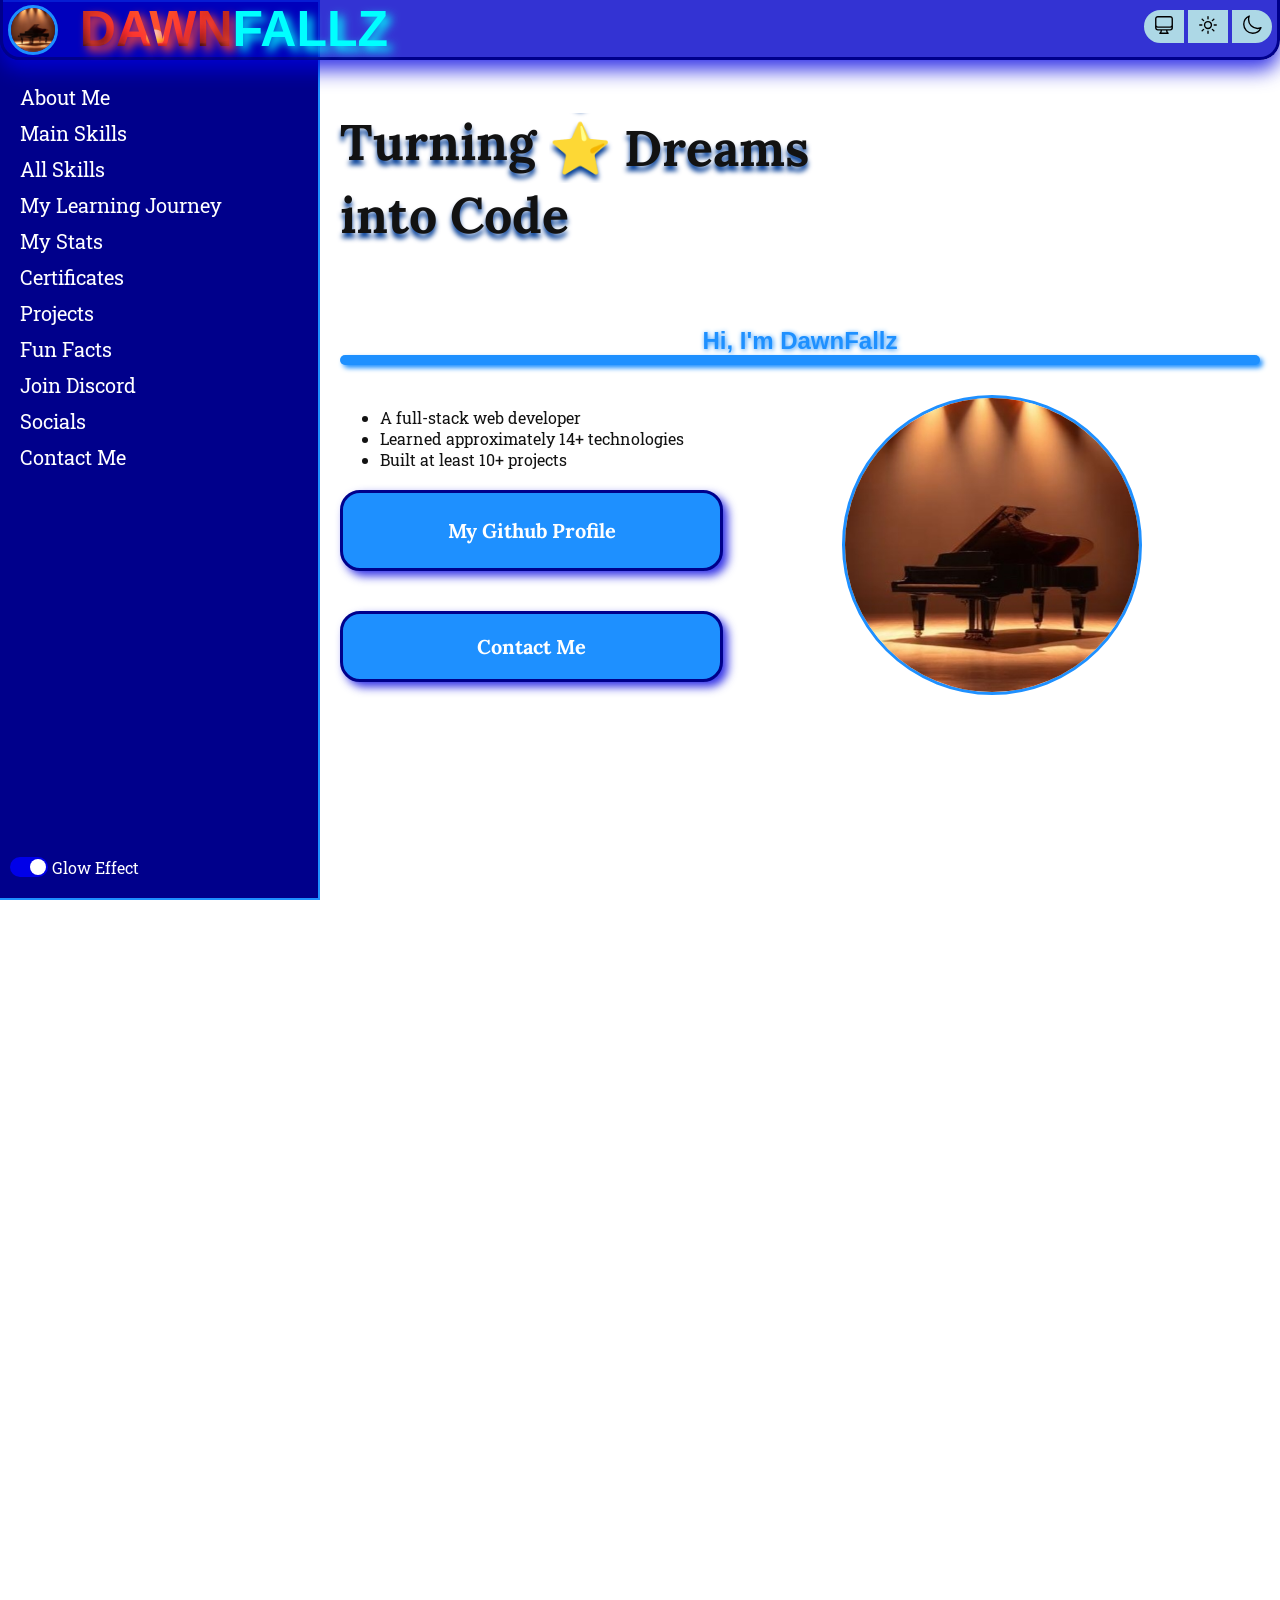
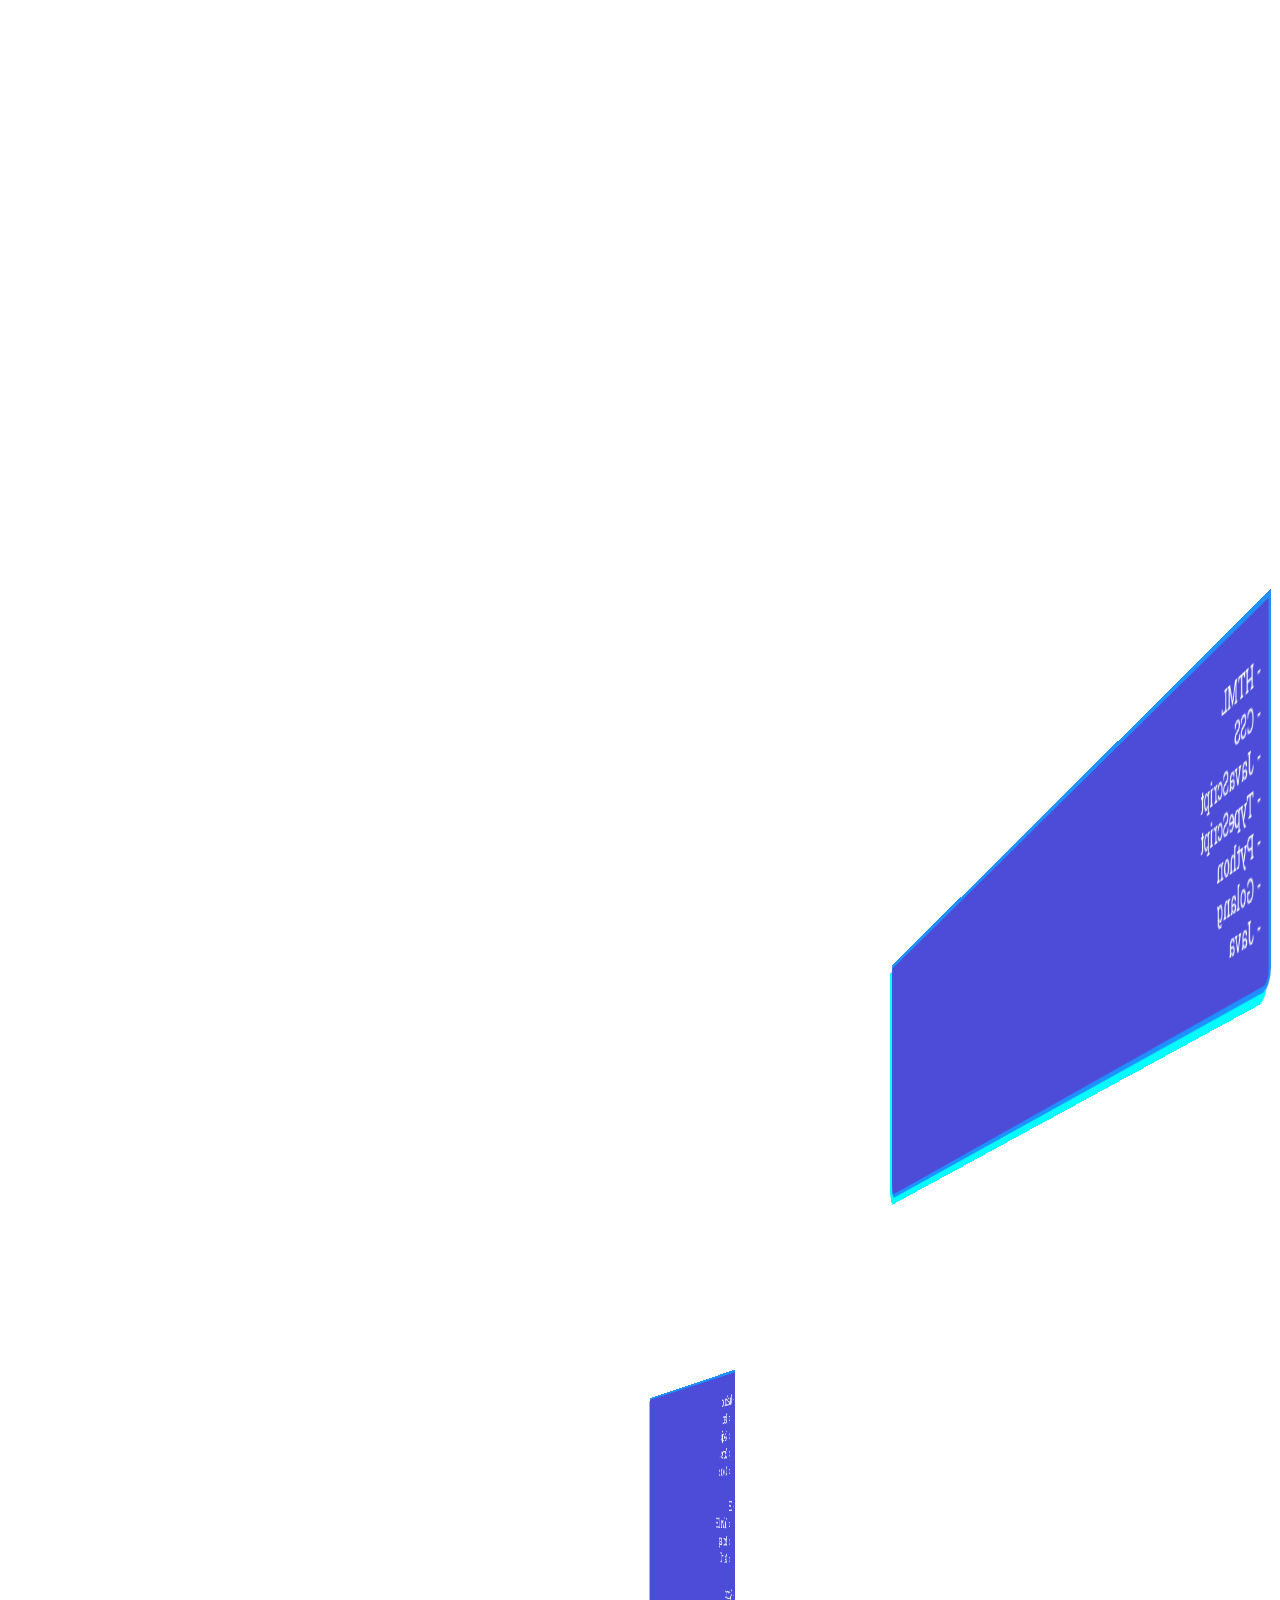
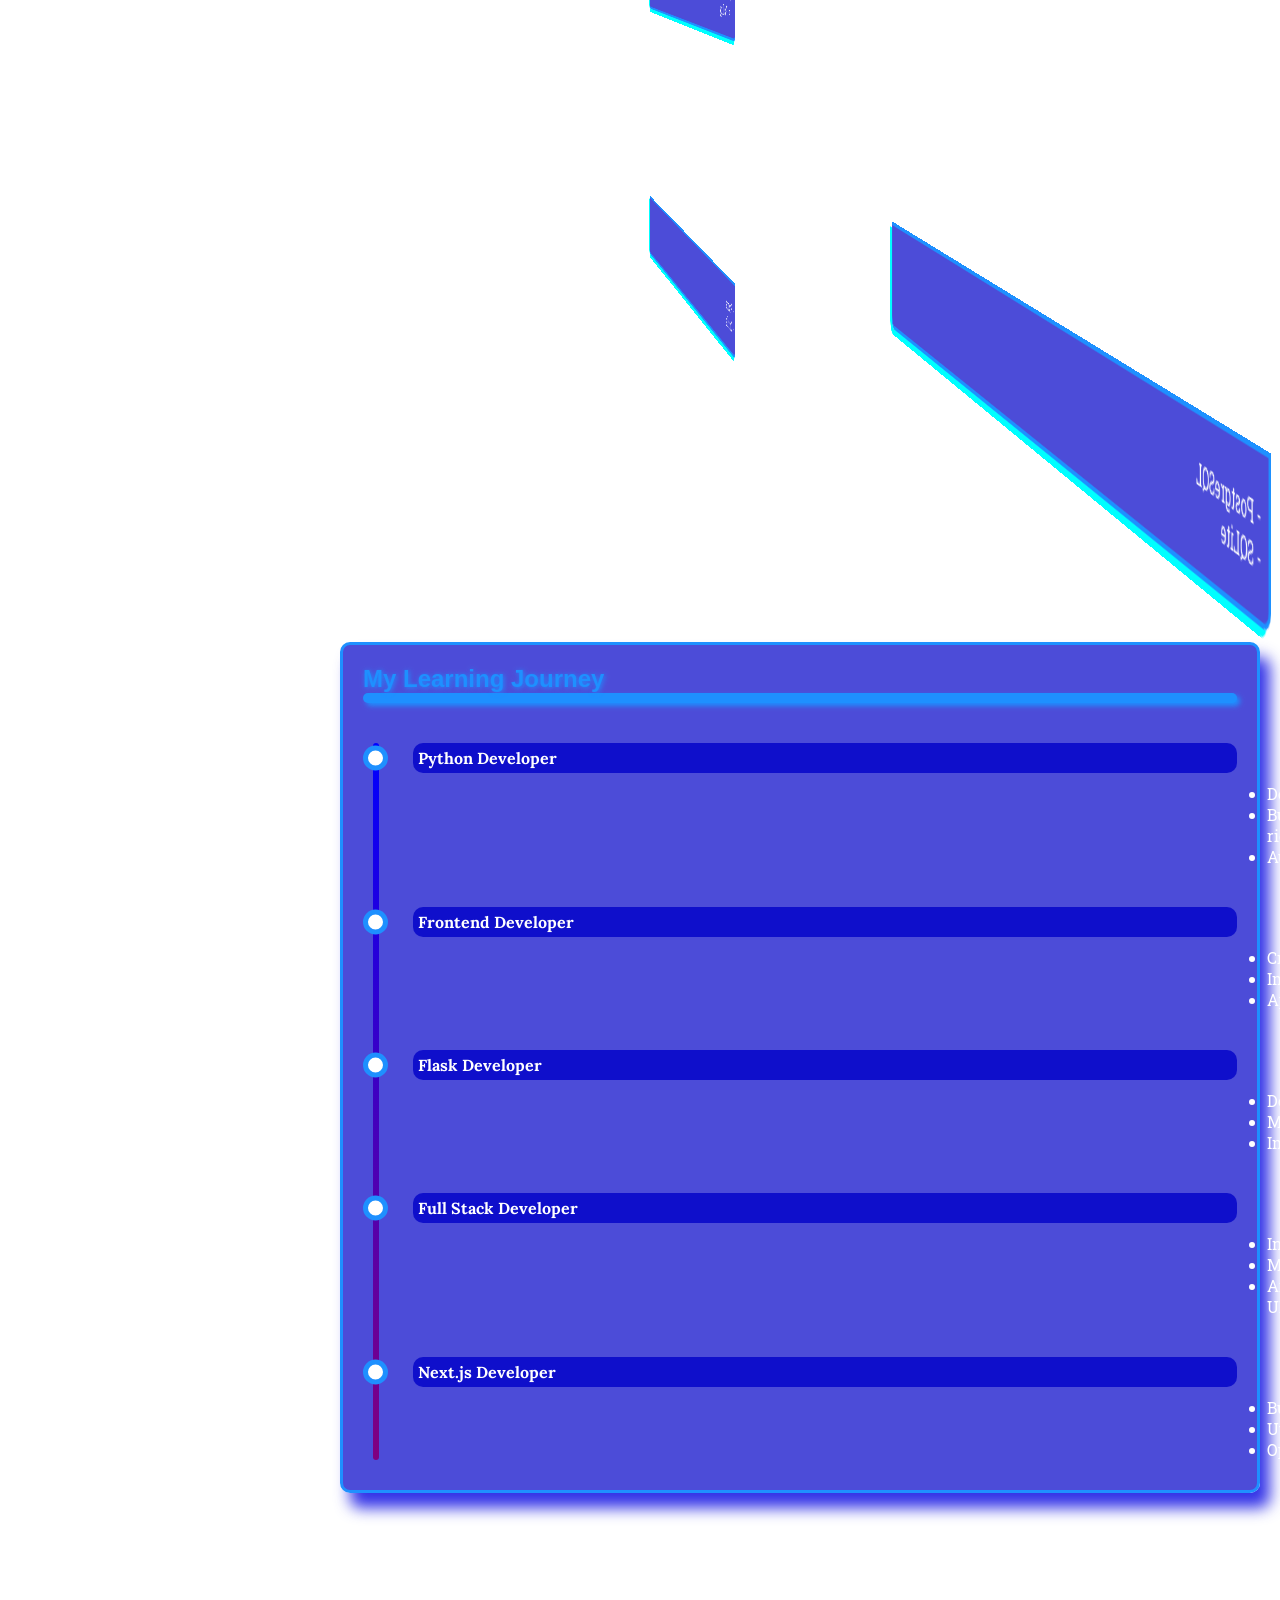
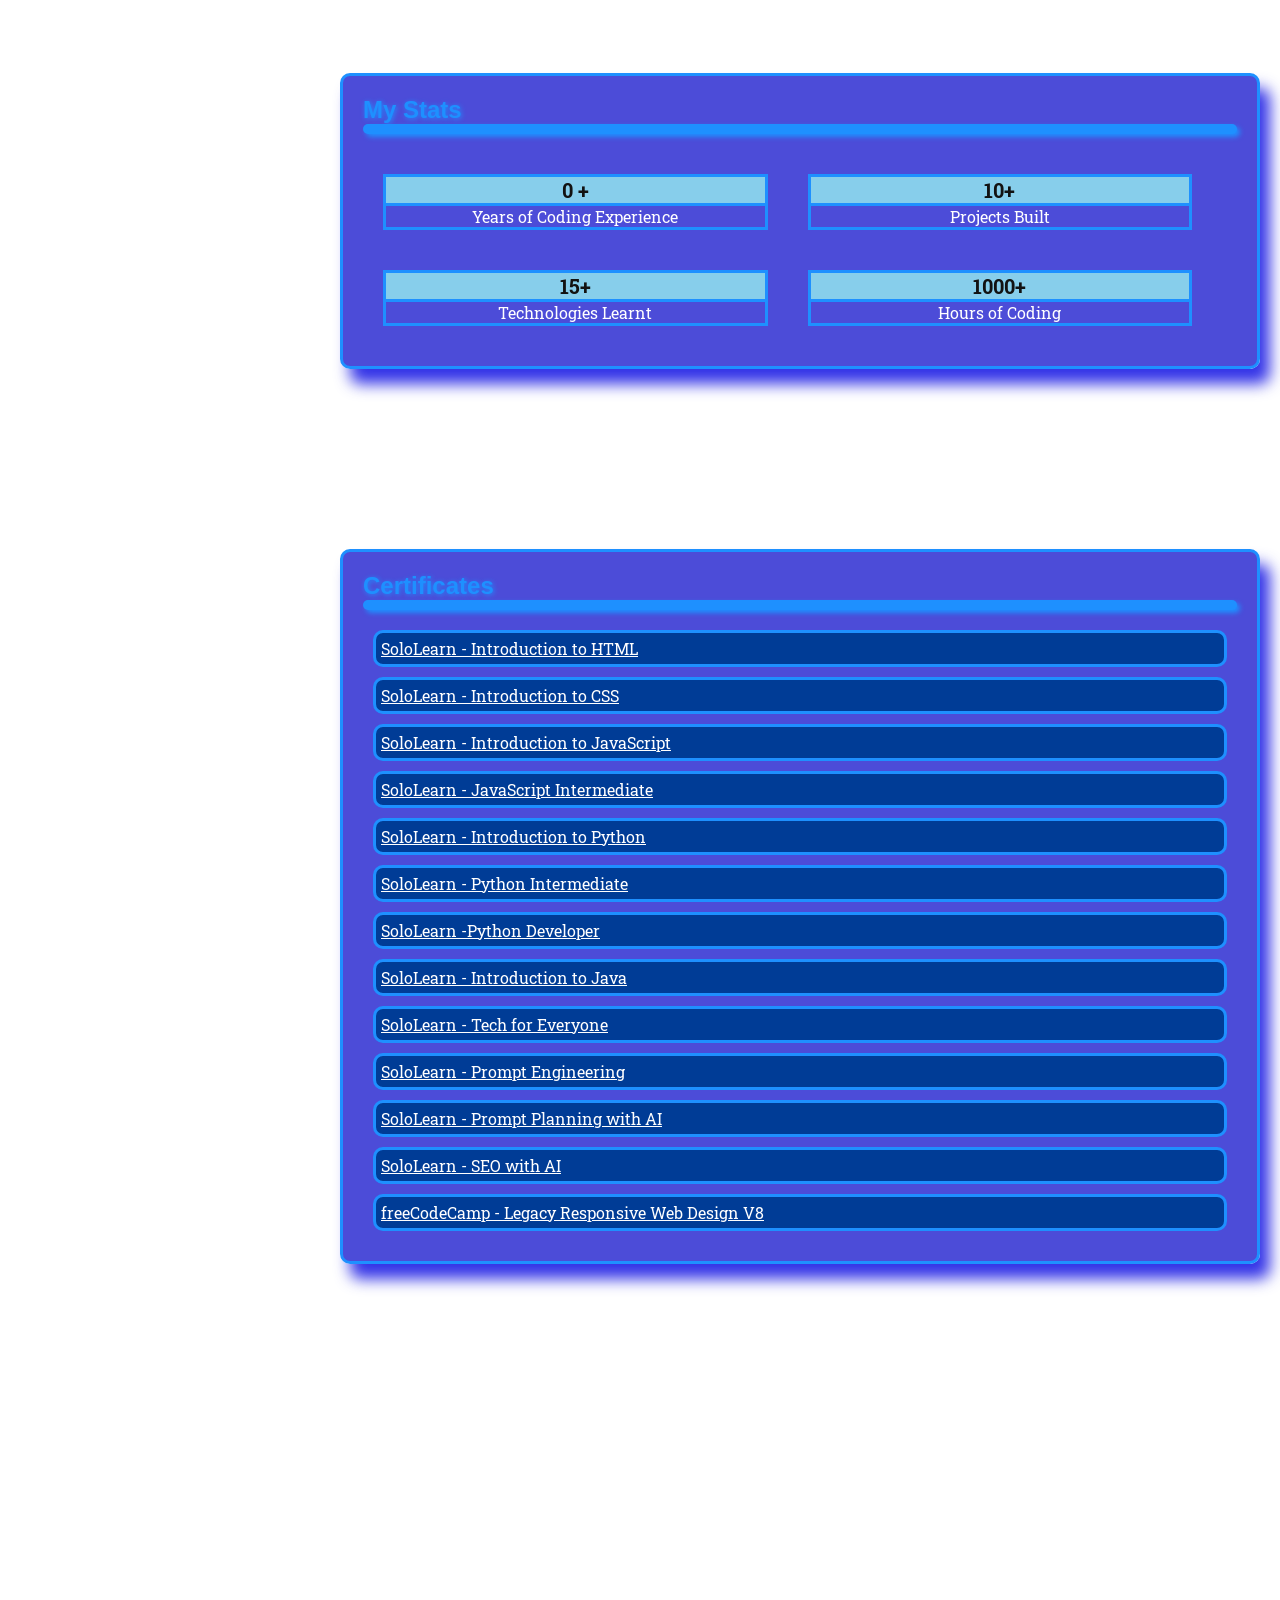
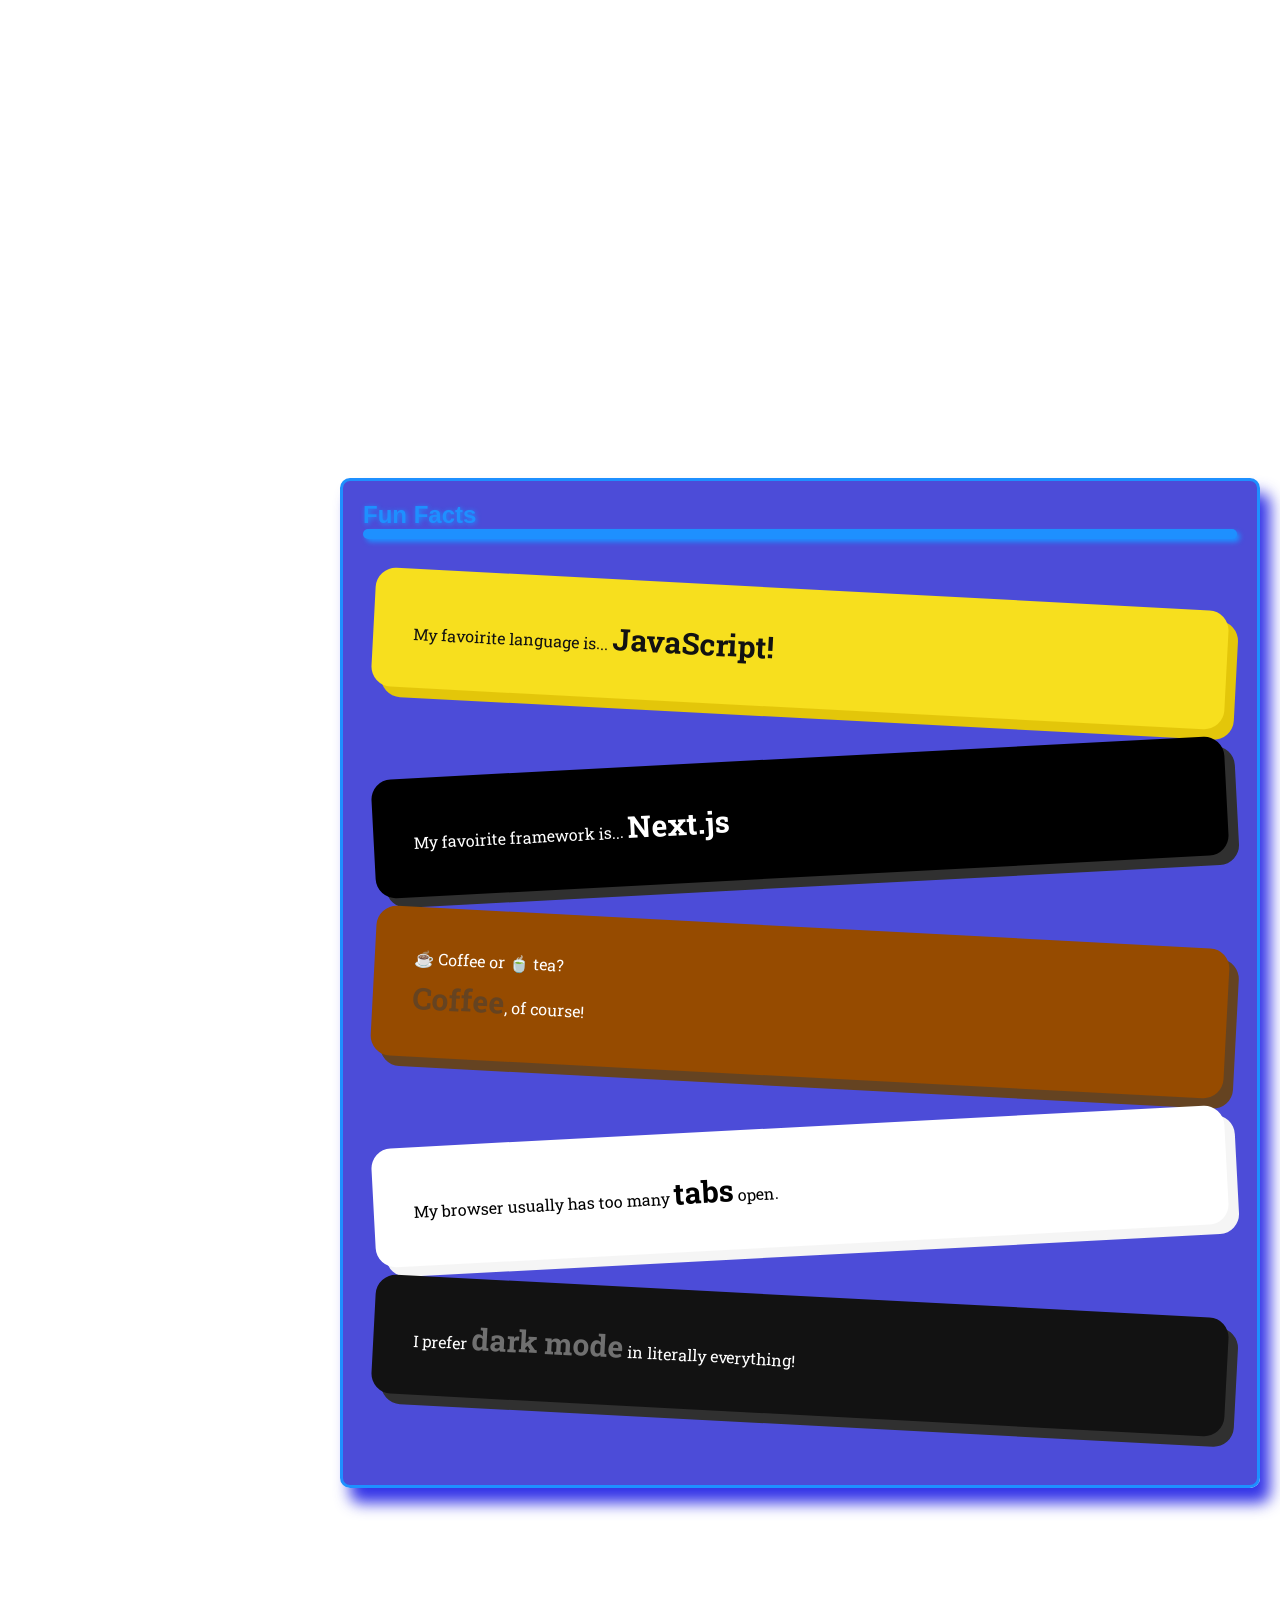
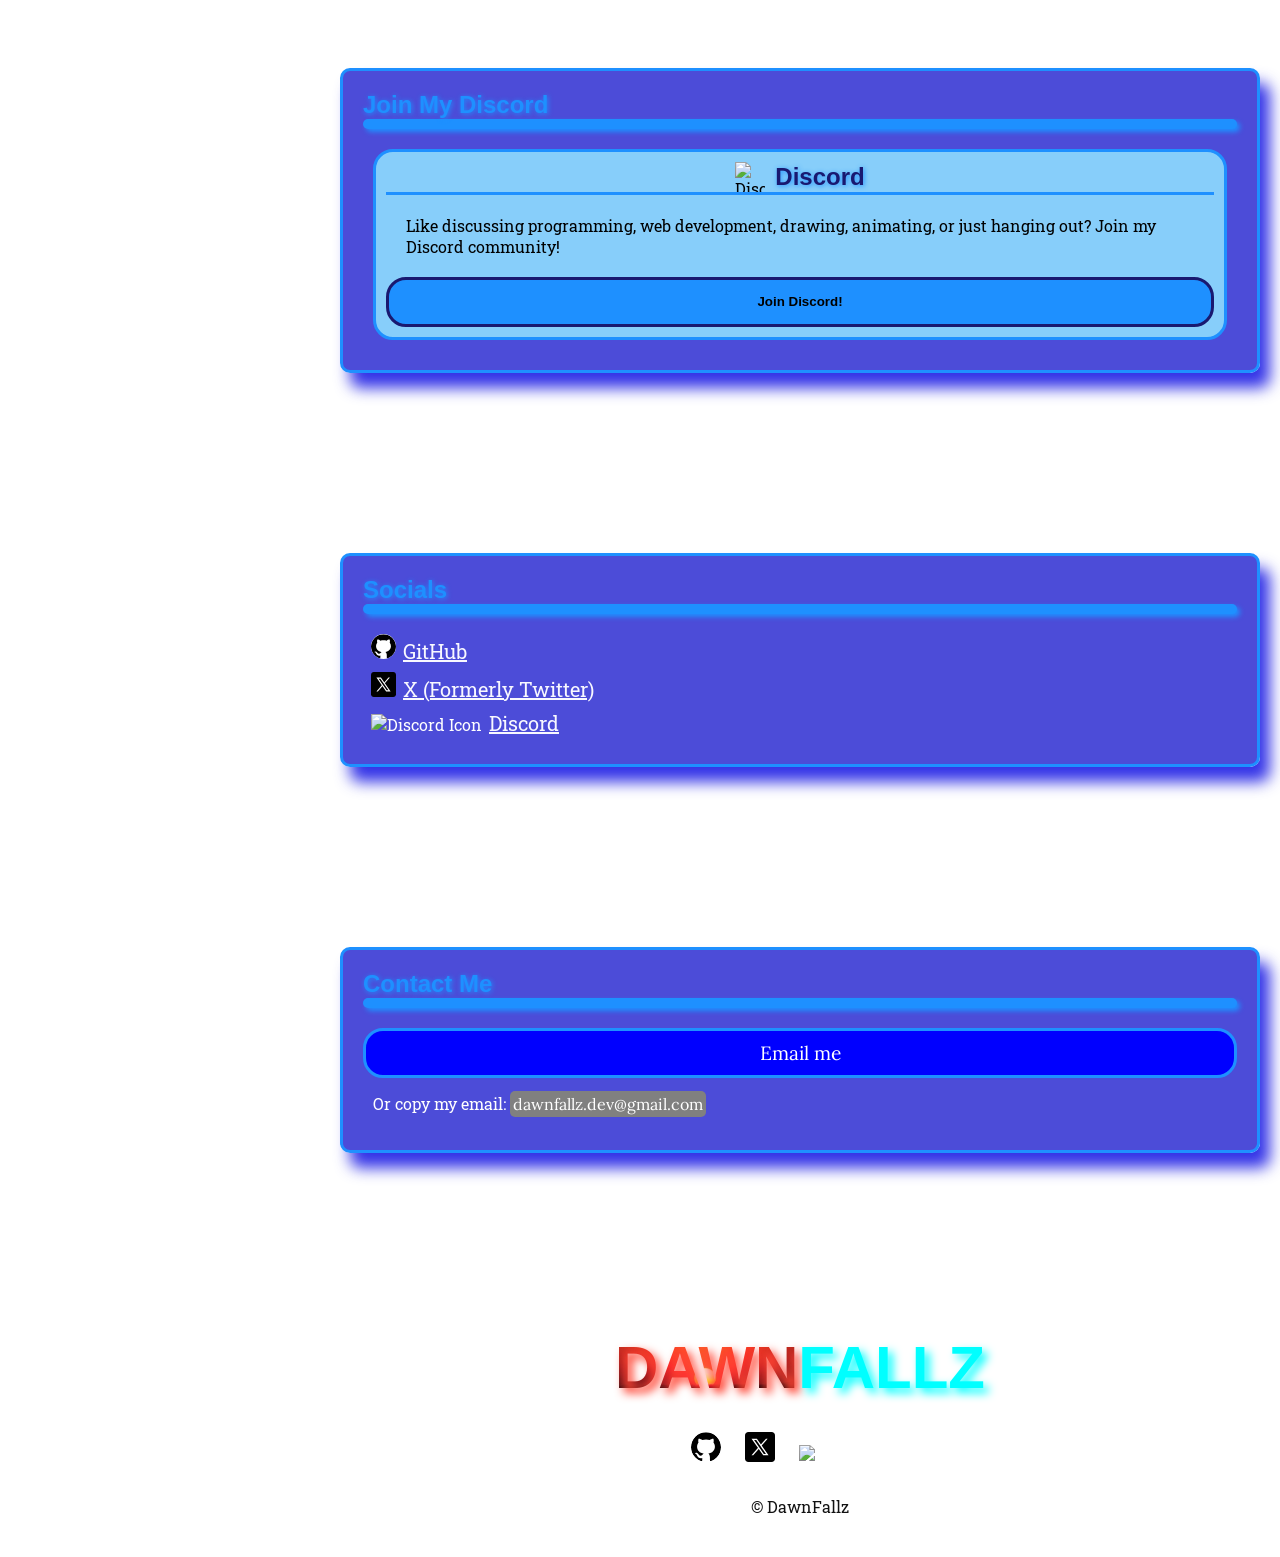
==== index.html @ 9065826e "feat: #contact-me section change & feat: add certificate section" ====
<!DOCTYPE html>
<html>
<head>
    <meta charset="UTF-8" />
    <meta name="viewport" content="width=device-width, initial-scale=1.0" />

    <meta property="og:title" content="Dawnfallz Portfolio" />
    <meta property="og:description" content="A full-stack developer passionate about web development, backend systems, and modern technologies." />
    <meta property="og:image" content="https://dawnfallz.github.io/assets/img/favicon-192x192.png" />
    <meta property="og:url" content="https://dawnfallz.github.io" />
    
    <meta name="twitter:card" content="summary_large_image" />
    <meta name="twitter:image" content="https://dawnfallz.github.io/assets/img/favicon-192x192.png" />

    <meta name="apple-mobile-web-app-capable" content="yes" />
    <meta name="apple-mobile-web-app-status-bar-style" content="black-translucent" />
    <meta name="apple-mobile-web-app-title" content="DawnFallz" />
    <link rel="apple-touch-icon" href="/assets/img/favicon-192x192.png" />

    <link rel="preconnect" href="https://fonts.googleapis.com" />
    <link rel="preconnect" href="https://fonts.gstatic.com" crossorigin />
    <link href="https://fonts.googleapis.com/css2?family=Geist+Pixel&family=Montenegrin+Gothic+One&family=Roboto+Slab&family=Lora&display=swap" rel="stylesheet" />

    <title>Dawnfallz Portfolio</title>
    <link rel="manifest" href="/manifest.json" />
    <link rel="stylesheet" href="styles.css" />

    <link href="https://unpkg.com/aos@2.3.1/dist/aos.css" rel="stylesheet" />
    <script src="https://unpkg.com/aos@2.3.1/dist/aos.js"></script>
</head>
<body>
    <!-- Navbar -->
    <div class="navbar">
        <button onclick="openSidebar()" id="open-sidebar-btn" aria-label="Open Sidebar Button">
            <img src="assets/svg/menu.svg" width="30px" height="30px" />
        </button>

        <img src="assets/img/favicon.png" alt="Profile Pic" class="profile-pic" width="50px" height="50px" /> 
        <h3 class="logo"><span id="dawn">DAWN</span><span id="fallz">FALLZ</span></h3>


        <span id="toggle-theme-row">
            <button id="theme-system" aria-label="System Theme">
                <img src="assets/svg/system.svg" />
            </button>
            <button id="theme-light" aria-label="Light Theme">
                <img src="assets/svg/light.svg" />
            </button>
            <button id="theme-dark" aria-label="Dark Theme">
                <img src="assets/svg/dark.svg" />
            </button>
        </span>
    </div>

    <!-- Sidebar -->
    <div class="sidebar">
        <h3 class="logo"><span id="dawn">DAWN</span><span id="fallz">FALLZ</span></h3>

        <button onclick="closeSidebar()" id="close-sidebar-btn"> ✕ </button>

        <hr />

        <a href="#about-me">About Me</a>
        <a href="#main-skills">Main Skills</a>
        <a href="#all-skills">All Skills</a>
        <a href="#learning-journey">My Learning Journey</a>
        <a href="#stats">My Stats</a>
	<a href="#certificates">Certificates</a>
	<a href="#projects">Projects</a>
        <a href="#fun-facts">Fun Facts</a>
        <a href="#discord-link">Join Discord</a>
        <a href="#socials">Socials</a>
        <a href="#contact-me">Contact Me</a>

        <span style="position: absolute; bottom: 20px;">
            <label class="switch">
                <input type="checkbox" id="toggle-glow-effect-btn" checked/>
                <span class="slider"></span>
            </label>
            <span>Glow Effect</span>
        </span>
    </div>


    <!-- ### HEADER ### -->
    <header>
        <h1>Turning 
            <span id="outerScrollWordList">
              <span id="scrollWordList"></span>
            </span>
            <div>into Code</div>
        </h1>

        <div id="hero">
            <h2>Hi, I'm DawnFallz</h2>
            <hr />
            <img src="assets/img/favicon.png" alt="Profile Pic" class="profile-pic" width="300px" height="300px" style="display: block; margin: 10px auto 30px"/>
            <div>
                <ul style="margin-bottom: 10vh;">
                    <li>A full-stack web developer</li>
                    <li>Learned approximately <span class="counter" data-target="15">15</span>+ technologies</li>
                    <li>Built at least <span class="counter" data-target="10">10</span>+ projects</li>
                </ul>

                <a href="https://github.com/DawnFallz" target="_blank">
                    <button class="hero-btn">
                        <p style="margin: 5px;">My Github Profile</p>
                    </button>
                </a>

                <a href="#contact-me">
                    <button class="hero-btn">
                        <p>Contact Me</p>
                    </button>
                </a>
            </div>
        </div>
    </header>

    <!-- ### MAIN ### -->
    <main>
        <!-- About Me-->
        <section id="about-me" data-aos="flip-up">
            <h2>About Me</h2>
            <hr />
            <p><b>Who am I?</b> I'm <i>DawnFallz</i>. I'm a male. I'm now <span id="age"></span> years old. I'm a self-taught full-stack developer passionate about web development, backend systems, and modern technologies.</p><br />

            <p><strong>Why did I start coding?</strong> I was just a regular person browsing the web when one question kept coming to mind: <em>"How are these websites made? How do they work? What really are they?" </em>And that curiosity made me unknowingly stepped into the world of tech and learned languages like Python, JavaScript and eventually, full-stack development. It was fun and exciting. Since then, I've enjoyed building things and learning how software works behind the scenes.</p><br />

            <p><strong>What do I enjoy building?</strong> I enjoy creating full-stack web applications where I can work on both the frontend and backend. I like designing user interfaces, building APIs, working with databases and turning ideas into real, functional websites (even though I love designing user interfaces more).</p><br />

            <div style="margin: 10px;">
              <h4>Quotes: </h4>
              <p id="quote"></p>
              <button onclick="randomQuote()">Another one!</button>
            </div>
        </section>

        <!-- Main Skills-->
        <section id="main-skills" data-aos="flip-down">
            <h2>Main Skills</h2>
            <hr />
            <div data-aos="fade-right">
                <svg role="img" viewBox="0 0 24 24" xmlns="http://www.w3.org/2000/svg" fill="#E34F26"><title>HTML5</title><path d="M1.5 0h21l-1.91 21.563L11.977 24l-8.564-2.438L1.5 0zm7.031 9.75l-.232-2.718 10.059.003.23-2.622L5.412 4.41l.698 8.01h9.126l-.326 3.426-2.91.804-2.955-.81-.188-2.11H6.248l.33 4.171L12 19.351l5.379-1.443.744-8.157H8.531z"/></svg>
                <p>HTML</p>
            </div>

            <div data-aos="fade-left">
                <svg role="img" viewBox="0 0 24 24" xmlns="http://www.w3.org/2000/svg" fill="#663399"><title>CSS</title><path d="M0 0v20.16A3.84 3.84 0 0 0 3.84 24h16.32A3.84 3.84 0 0 0 24 20.16V3.84A3.84 3.84 0 0 0 20.16 0Zm14.256 13.08c1.56 0 2.28 1.08 2.304 2.64h-1.608c.024-.288-.048-.6-.144-.84-.096-.192-.288-.264-.552-.264-.456 0-.696.264-.696.84-.024.576.288.888.768 1.08.72.288 1.608.744 1.92 1.296q.432.648.432 1.656c0 1.608-.912 2.592-2.496 2.592-1.656 0-2.4-1.032-2.424-2.688h1.68c0 .792.264 1.176.792 1.176.264 0 .456-.072.552-.24.192-.312.24-1.176-.048-1.512-.312-.408-.912-.6-1.32-.816q-.828-.396-1.224-.936c-.24-.36-.36-.888-.36-1.536 0-1.44.936-2.472 2.424-2.448m5.4 0c1.584 0 2.304 1.08 2.328 2.64h-1.608c0-.288-.048-.6-.168-.84-.096-.192-.264-.264-.528-.264-.48 0-.72.264-.72.84s.288.888.792 1.08c.696.288 1.608.744 1.92 1.296.264.432.408.984.408 1.656.024 1.608-.888 2.592-2.472 2.592-1.68 0-2.424-1.056-2.448-2.688h1.68c0 .744.264 1.176.792 1.176.264 0 .456-.072.552-.24.216-.312.264-1.176-.048-1.512-.288-.408-.888-.6-1.32-.816-.552-.264-.96-.576-1.2-.936s-.36-.888-.36-1.536c-.024-1.44.912-2.472 2.4-2.448m-11.031.018c.711-.006 1.419.198 1.839.63.432.432.672 1.128.648 1.992H9.336c.024-.456-.096-.792-.432-.96-.312-.144-.768-.048-.888.24-.12.264-.192.576-.168.864v3.504c0 .744.264 1.128.768 1.128a.65.65 0 0 0 .552-.264c.168-.24.192-.552.168-.84h1.776c.096 1.632-.984 2.712-2.568 2.688-1.536 0-2.496-.864-2.472-2.472v-4.032c0-.816.24-1.44.696-1.848.432-.408 1.146-.624 1.857-.63"/></svg> 
                <p>CSS</p>
            </div>

            <div data-aos="fade-right">
                <svg role="img" viewBox="0 0 24 24" xmlns="http://www.w3.org/2000/svg" fill="#F7DF1E"><title>JavaScript</title><path d="M0 0h24v24H0V0zm22.034 18.276c-.175-1.095-.888-2.015-3.003-2.873-.736-.345-1.554-.585-1.797-1.14-.091-.33-.105-.51-.046-.705.15-.646.915-.84 1.515-.66.39.12.75.42.976.9 1.034-.676 1.034-.676 1.755-1.125-.27-.42-.404-.601-.586-.78-.63-.705-1.469-1.065-2.834-1.034l-.705.089c-.676.165-1.32.525-1.71 1.005-1.14 1.291-.811 3.541.569 4.471 1.365 1.02 3.361 1.244 3.616 2.205.24 1.17-.87 1.545-1.966 1.41-.811-.18-1.26-.586-1.755-1.336l-1.83 1.051c.21.48.45.689.81 1.109 1.74 1.756 6.09 1.666 6.871-1.004.029-.09.24-.705.074-1.65l.046.067zm-8.983-7.245h-2.248c0 1.938-.009 3.864-.009 5.805 0 1.232.063 2.363-.138 2.711-.33.689-1.18.601-1.566.48-.396-.196-.597-.466-.83-.855-.063-.105-.11-.196-.127-.196l-1.825 1.125c.305.63.75 1.172 1.324 1.517.855.51 2.004.675 3.207.405.783-.226 1.458-.691 1.811-1.411.51-.93.402-2.07.397-3.346.012-2.054 0-4.109 0-6.179l.004-.056z"/></svg>
                <p>JavaScript</p>
            </div>

            <div data-aos="fade-left">
              <svg role="img" viewBox="0 0 24 24" xmlns="http://www.w3.org/2000/svg" fill="#3178C6"><title>TypeScript</title><path d="M1.125 0C.502 0 0 .502 0 1.125v21.75C0 23.498.502 24 1.125 24h21.75c.623 0 1.125-.502 1.125-1.125V1.125C24 .502 23.498 0 22.875 0zm17.363 9.75c.612 0 1.154.037 1.627.111a6.38 6.38 0 0 1 1.306.34v2.458a3.95 3.95 0 0 0-.643-.361 5.093 5.093 0 0 0-.717-.26 5.453 5.453 0 0 0-1.426-.2c-.3 0-.573.028-.819.086a2.1 2.1 0 0 0-.623.242c-.17.104-.3.229-.393.374a.888.888 0 0 0-.14.49c0 .196.053.373.156.529.104.156.252.304.443.444s.423.276.696.41c.273.135.582.274.926.416.47.197.892.407 1.266.628.374.222.695.473.963.753.268.279.472.598.614.957.142.359.214.776.214 1.253 0 .657-.125 1.21-.373 1.656a3.033 3.033 0 0 1-1.012 1.085 4.38 4.38 0 0 1-1.487.596c-.566.12-1.163.18-1.79.18a9.916 9.916 0 0 1-1.84-.164 5.544 5.544 0 0 1-1.512-.493v-2.63a5.033 5.033 0 0 0 3.237 1.2c.333 0 .624-.03.872-.09.249-.06.456-.144.623-.25.166-.108.29-.234.373-.38a1.023 1.023 0 0 0-.074-1.089 2.12 2.12 0 0 0-.537-.5 5.597 5.597 0 0 0-.807-.444 27.72 27.72 0 0 0-1.007-.436c-.918-.383-1.602-.852-2.053-1.405-.45-.553-.676-1.222-.676-2.005 0-.614.123-1.141.369-1.582.246-.441.58-.804 1.004-1.089a4.494 4.494 0 0 1 1.47-.629 7.536 7.536 0 0 1 1.77-.201zm-15.113.188h9.563v2.166H9.506v9.646H6.789v-9.646H3.375z"/></svg>
                <p>TypeScript</p>
            </div>

            <div data-aos="fade-right">
                <svg role="img" viewBox="0 0 24 24" xmlns="http://www.w3.org/2000/svg" fill="#61DAFB"><title>React</title><path d="M14.23 12.004a2.236 2.236 0 0 1-2.235 2.236 2.236 2.236 0 0 1-2.236-2.236 2.236 2.236 0 0 1 2.235-2.236 2.236 2.236 0 0 1 2.236 2.236zm2.648-10.69c-1.346 0-3.107.96-4.888 2.622-1.78-1.653-3.542-2.602-4.887-2.602-.41 0-.783.093-1.106.278-1.375.793-1.683 3.264-.973 6.365C1.98 8.917 0 10.42 0 12.004c0 1.59 1.99 3.097 5.043 4.03-.704 3.113-.39 5.588.988 6.38.32.187.69.275 1.102.275 1.345 0 3.107-.96 4.888-2.624 1.78 1.654 3.542 2.603 4.887 2.603.41 0 .783-.09 1.106-.275 1.374-.792 1.683-3.263.973-6.365C22.02 15.096 24 13.59 24 12.004c0-1.59-1.99-3.097-5.043-4.032.704-3.11.39-5.587-.988-6.38-.318-.184-.688-.277-1.092-.278zm-.005 1.09v.006c.225 0 .406.044.558.127.666.382.955 1.835.73 3.704-.054.46-.142.945-.25 1.44-.96-.236-2.006-.417-3.107-.534-.66-.905-1.345-1.727-2.035-2.447 1.592-1.48 3.087-2.292 4.105-2.295zm-9.77.02c1.012 0 2.514.808 4.11 2.28-.686.72-1.37 1.537-2.02 2.442-1.107.117-2.154.298-3.113.538-.112-.49-.195-.964-.254-1.42-.23-1.868.054-3.32.714-3.707.19-.09.4-.127.563-.132zm4.882 3.05c.455.468.91.992 1.36 1.564-.44-.02-.89-.034-1.345-.034-.46 0-.915.01-1.36.034.44-.572.895-1.096 1.345-1.565zM12 8.1c.74 0 1.477.034 2.202.093.406.582.802 1.203 1.183 1.86.372.64.71 1.29 1.018 1.946-.308.655-.646 1.31-1.013 1.95-.38.66-.773 1.288-1.18 1.87-.728.063-1.466.098-2.21.098-.74 0-1.477-.035-2.202-.093-.406-.582-.802-1.204-1.183-1.86-.372-.64-.71-1.29-1.018-1.946.303-.657.646-1.313 1.013-1.954.38-.66.773-1.286 1.18-1.868.728-.064 1.466-.098 2.21-.098zm-3.635.254c-.24.377-.48.763-.704 1.16-.225.39-.435.782-.635 1.174-.265-.656-.49-1.31-.676-1.947.64-.15 1.315-.283 2.015-.386zm7.26 0c.695.103 1.365.23 2.006.387-.18.632-.405 1.282-.66 1.933-.2-.39-.41-.783-.64-1.174-.225-.392-.465-.774-.705-1.146zm3.063.675c.484.15.944.317 1.375.498 1.732.74 2.852 1.708 2.852 2.476-.005.768-1.125 1.74-2.857 2.475-.42.18-.88.342-1.355.493-.28-.958-.646-1.956-1.1-2.98.45-1.017.81-2.01 1.085-2.964zm-13.395.004c.278.96.645 1.957 1.1 2.98-.45 1.017-.812 2.01-1.086 2.964-.484-.15-.944-.318-1.37-.5-1.732-.737-2.852-1.706-2.852-2.474 0-.768 1.12-1.742 2.852-2.476.42-.18.88-.342 1.356-.494zm11.678 4.28c.265.657.49 1.312.676 1.948-.64.157-1.316.29-2.016.39.24-.375.48-.762.705-1.158.225-.39.435-.788.636-1.18zm-9.945.02c.2.392.41.783.64 1.175.23.39.465.772.705 1.143-.695-.102-1.365-.23-2.006-.386.18-.63.406-1.282.66-1.933zM17.92 16.32c.112.493.2.968.254 1.423.23 1.868-.054 3.32-.714 3.708-.147.09-.338.128-.563.128-1.012 0-2.514-.807-4.11-2.28.686-.72 1.37-1.536 2.02-2.44 1.107-.118 2.154-.3 3.113-.54zm-11.83.01c.96.234 2.006.415 3.107.532.66.905 1.345 1.727 2.035 2.446-1.595 1.483-3.092 2.295-4.11 2.295-.22-.005-.406-.05-.553-.132-.666-.38-.955-1.834-.73-3.703.054-.46.142-.944.25-1.438zm4.56.64c.44.02.89.034 1.345.034.46 0 .915-.01 1.36-.034-.44.572-.895 1.095-1.345 1.565-.455-.47-.91-.993-1.36-1.565z"/></svg>
                <p>React</p>
            </div>

            <div  data-aos="fade-left">
              <svg role="img" viewBox="0 0 24 24" xmlns="http://www.w3.org/2000/svg" fill="#000000"><title>Next.js</title><path d="M18.665 21.978C16.758 23.255 14.465 24 12 24 5.377 24 0 18.623 0 12S5.377 0 12 0s12 5.377 12 12c0 3.583-1.574 6.801-4.067 9.001L9.219 7.2H7.2v9.596h1.615V9.251l9.85 12.727Zm-3.332-8.533 1.6 2.061V7.2h-1.6v6.245Z"/></svg>
                <p>Next.js</p>
            </div>

            <div data-aos="fade-right">
                <svg role="img" viewBox="0 0 24 24" xmlns="http://www.w3.org/2000/svg" fill="#06B6D4"><title>Tailwind CSS</title><path d="M12.001,4.8c-3.2,0-5.2,1.6-6,4.8c1.2-1.6,2.6-2.2,4.2-1.8c0.913,0.228,1.565,0.89,2.288,1.624 C13.666,10.618,15.027,12,18.001,12c3.2,0,5.2-1.6,6-4.8c-1.2,1.6-2.6,2.2-4.2,1.8c-0.913-0.228-1.565-0.89-2.288-1.624 C16.337,6.182,14.976,4.8,12.001,4.8z M6.001,12c-3.2,0-5.2,1.6-6,4.8c1.2-1.6,2.6-2.2,4.2-1.8c0.913,0.228,1.565,0.89,2.288,1.624 c1.177,1.194,2.538,2.576,5.512,2.576c3.2,0,5.2-1.6,6-4.8c-1.2,1.6-2.6,2.2-4.2,1.8c-0.913-0.228-1.565-0.89-2.288-1.624 C10.337,13.382,8.976,12,6.001,12z"/></svg>
                <p>TailwindCSS</p>
            </div>

            <div data-aos="fade-left">
                <svg role="img" viewBox="0 0 24 24" xmlns="http://www.w3.org/2000/svg" fill="#3776AB"><title>Python</title><path d="M14.25.18l.9.2.73.26.59.3.45.32.34.34.25.34.16.33.1.3.04.26.02.2-.01.13V8.5l-.05.63-.13.55-.21.46-.26.38-.3.31-.33.25-.35.19-.35.14-.33.1-.3.07-.26.04-.21.02H8.77l-.69.05-.59.14-.5.22-.41.27-.33.32-.27.35-.2.36-.15.37-.1.35-.07.32-.04.27-.02.21v3.06H3.17l-.21-.03-.28-.07-.32-.12-.35-.18-.36-.26-.36-.36-.35-.46-.32-.59-.28-.73-.21-.88-.14-1.05-.05-1.23.06-1.22.16-1.04.24-.87.32-.71.36-.57.4-.44.42-.33.42-.24.4-.16.36-.1.32-.05.24-.01h.16l.06.01h8.16v-.83H6.18l-.01-2.75-.02-.37.05-.34.11-.31.17-.28.25-.26.31-.23.38-.2.44-.18.51-.15.58-.12.64-.1.71-.06.77-.04.84-.02 1.27.05zm-6.3 1.98l-.23.33-.08.41.08.41.23.34.33.22.41.09.41-.09.33-.22.23-.34.08-.41-.08-.41-.23-.33-.33-.22-.41-.09-.41.09zm13.09 3.95l.28.06.32.12.35.18.36.27.36.35.35.47.32.59.28.73.21.88.14 1.04.05 1.23-.06 1.23-.16 1.04-.24.86-.32.71-.36.57-.4.45-.42.33-.42.24-.4.16-.36.09-.32.05-.24.02-.16-.01h-8.22v.82h5.84l.01 2.76.02.36-.05.34-.11.31-.17.29-.25.25-.31.24-.38.2-.44.17-.51.15-.58.13-.64.09-.71.07-.77.04-.84.01-1.27-.04-1.07-.14-.9-.2-.73-.25-.59-.3-.45-.33-.34-.34-.25-.34-.16-.33-.1-.3-.04-.25-.02-.2.01-.13v-5.34l.05-.64.13-.54.21-.46.26-.38.3-.32.33-.24.35-.2.35-.14.33-.1.3-.06.26-.04.21-.02.13-.01h5.84l.69-.05.59-.14.5-.21.41-.28.33-.32.27-.35.2-.36.15-.36.1-.35.07-.32.04-.28.02-.21V6.07h2.09l.14.01zm-6.47 14.25l-.23.33-.08.41.08.41.23.33.33.23.41.08.41-.08.33-.23.23-.33.08-.41-.08-.41-.23-.33-.33-.23-.41-.08-.41.08z"/></svg>
                <p>Python</p>
            </div>
        </section>

        <!-- Skills -->
        <section id="all-skills" data-aos="flip-right">
            <h2>All Skills</h2>
            <hr />

            <h3 style="margin: 0;" data-aos="zoom-in">🌐 Languages</h3>
            <ul class="list" data-aos="slide-right">
                <li>HTML</li>
                <li>CSS</li>
                <li>JavaScript</li>
                <li>TypeScript</li>
                <li>Python</li>
                <li>Golang</li>
                <li>Java</li>
            </ul>

            <h3 data-aos="zoom-in">🧩 Frameworks & Libraries</h3>
            <ul class="list" data-aos="slide-left">
                <li>JavaScript:
                    <ul>
                        <li>React.js</li>
                        <li>Next.js</li>
                        <li>Express.js</li>
                        <li>Discord.js</li>
                    </ul>
                </li><br />

                <li>CSS:
                    <ul>
                        <li>TailwindCSS</li>
                        <li>Bootstrap</li>
                        <li>DaisyUI</li>
                    </ul>
                </li><br />

                <li>Python:
                    <ul>
                        <li>Flask.py</li>
                    </ul>
                </li>
            </ul>

            <h3 data-aos="zoom-in">🗄️Databases</h3>
            <ul class="list" data-aos="slide-right">
                <li>PostgreSQL</li>
                <li>SQLite</li>
            </ul>

            <h3 data-aos="zoom-in">🔧 ORM & Tools</h3>
            <ul class="list" data-aos="slide-left">
                <li>Prisma</li>
                <li>Drizzle</li>
            </ul>
        </section>

        <!-- Learning Journey -->
        <section id="learning-journey" data-aos="zoom-in-left">
            <h2>My Learning Journey</h2>
            <hr />

	    <div data-aos="zoom-in">
	        <h4>Python Developer</h4>
	        <ul data-aos="slide-left">
	            <li>Developed core logic using Python, focusing on algorithms and data structures.</li>
	            <li>Built interactive command-line applications including a "Guess the Number" game and a feature-rich Calculator.</li>
	            <li>Automated repetitive tasks and processed data using Python scripts.</li>
	        </ul>

	        <h4>Frontend Developer</h4>
	        <ul data-aos="slide-left">
	            <li>Crafted responsiv user interfaces using HTML and CSS.</li>
	            <li>Implemented interactive features and dynamic content updates using JavaScript.</li>
	            <li>Applied modern design principles to ensure cross-browser compatibility and mobile-first layouts.</li>
	        </ul>

	        <h4>Flask Developer</h4>
	        <ul data-aos="slide-left">
	            <li>Designed and developed REST web services using the Flask framework.</li>
	            <li>Managed server-side routing and handled user requests to deliver dynamic web content.</li>
	            <li>Implemented data handling techniques to process and store information effectively.</li>
	        </ul>

	        <h4>Full Stack Developer</h4>
	        <ul data-aos="slide-left">
	            <li>Integrated backend logic with frontend interfaces to create seamless end-to-end applications.</li>
	            <li>Managed data flow between client-side interactions and server-side operations.</li>
	            <li>Architected full-stack workflows, ensuring smooth communication between the database and the UI.</li>
	        </ul>

	        <h4>Next.js Developer</h4>
	        <ul data-aos="slide-left">
	            <li>Built performant web applications leveraging server-side rendering (SSR) and static site generation.</li>
	            <li>Utilized React-based components to create reusable and modular frontend architectures.</li>
	            <li>Optimized application performance and SEO to ensure fast load times and better user engagement.</li>
	        </ul>
	    </div>
        </section>

        <!-- Stats -->
        <section id="stats" data-aos="zoom-in-down">
            <h2>My Stats</h2>
            <hr />

            <div>
                <h4>
                    <span class="counter" data-target="1">1</span>
                    +
                </h4>
                 Years of Coding Experience
            </div>
            <div>
                <h4><span class="counter" data-target="10">10</span>+ </h4>
                Projects Built
            </div>
            <div>
                <h4><span class="counter" data-target="15">15</span>+ </h4>
                Technologies Learnt
            </div>
            <div>
                <h4><span class="counter" data-target="1000">1000</span>+ </h4>
                Hours of Coding
            </div>
        </section>

        <!-- Certificates -->
        <section id="certificates" data-aos="zoom-out-right">
            <h2>Certificates</h2>
            <hr />

            <a href="https://www.sololearn.com/certificates/CC-J1LFRRZP" target="_blank">SoloLearn - Introduction to HTML</a>
            <a href="https://www.sololearn.com/certificates/CC-ORZWELWE" target="_blank">SoloLearn - Introduction to CSS</a>
            <a href="https://www.sololearn.com/certificates/CC-8BNQYYAY" target="_blank">SoloLearn - Introduction to JavaScript</a>
            <a href="https://www.sololearn.com/certificates/CC-XDVXR1E8" target="_blank">SoloLearn - JavaScript Intermediate</a>
            <a href="https://www.sololearn.com/certificates/CC-2SID3OCX" target="_blank">SoloLearn - Introduction to Python</a>
            <a href="https://www.sololearn.com/certificates/CC-EIBXZVYN" target="_blank">SoloLearn - Python Intermediate</a>
            <a href="https://www.sololearn.com/certificates/CC-TNZ6AS7B" target="_blank">SoloLearn -Python Developer</a>
            <a href="https://www.sololearn.com/certificates/CC-LE6LEKG2" target="_blank">SoloLearn - Introduction to Java</a>
            <a href="https://www.sololearn.com/certificates/CC-OEQ5XCHO" target="_blank">SoloLearn - Tech for Everyone</a>
            <a href="https://www.sololearn.com/certificates/CC-GNBZIO7Z" target="_blank">SoloLearn - Prompt Engineering</a>
            <a href="https://www.sololearn.com/certificates/CC-MBF6EZ2W" target="_blank">SoloLearn - Prompt Planning with AI</a>
            <a href="https://www.sololearn.com/certificates/CC-YKZXUI42" target="_blank">SoloLearn - SEO with AI</a>

	    <a href="">freeCodeCamp - Legacy Responsive Web Design V8</a>

        </section>

	<!-- Projects -->
        <section id="projects" data-aos="flip-left">
            <h2>Projects</h2>
            <hr />
            <div class="deck">
            </div>

            <button onclick="previousCard()" style="left: 50px;" >◀</button>
            <button onclick="nextCard()" style="right: 50px;">▶</button>
        </section>

        <!-- Fun Facts -->
        <section id="fun-facts" data-aos="fade-up">
            <h2>Fun Facts</h2>
            <hr />

            <div style="background: #F7DF1E; box-shadow: 10px 10px #E3C60A !important; color: #121212;">
                <p>My favoirite language is... <b>JavaScript!</b></p>
            </div>

            <div style="background: black;">
                <p>My favoirite framework is... <b>Next.js</b></p>
            </div>

            <div style="background: #964B00; box-shadow: 10px 10px #654321 !important;">
                <p>☕ Coffee or 🍵 tea?</p>
                <p><b style="color: #654321;;">Coffee</b>, of course!</p>
            </div>

            <div style="background: white; box-shadow: 10px 10px whitesmoke !important; color: black;">
                <p>My browser usually has too many <b>tabs</b> open.</p>
            </div>

            <div>
                <p>I prefer <b style="color: #707070;">dark mode</b> in literally everything!</p>
            </div>
        </section>

        <!-- Join My Discord-->
	<section id="join-my-discord" data-aos="fade-down">
	    <h2>Join My Discord</h2>
	    <hr />

            <div id="discord-link">
                <span>
                    <img src="assets/svg/discord.svg" alt="Discord Icon" width="30" height="30"/>
                    <h2>Discord</h2>
                </span>
                
      	        <p>Like discussing programming, web development, drawing, animating, or just hanging out? Join my Discord community!</p>

                <a href="https://discord.gg/MXRDDyaBZP"><button>Join Discord!</button></a>
            </div>
	</section>

        <!-- Socials -->
        <section id="socials" data-aos="zoom-in-up">
            <h2>Socials</h2>
            <hr />

            <div>
                <img src="assets/svg/github.svg" alt="Github Icon" class="github-icon" width="25" height="25" />
                <a href="https://github.com/DawnFallz" target="_blank">GitHub</a>
            </div>

            <div>
                <img src="assets/svg/x.svg" alt="X/Twitter Icon" width="25" height="25" />
                <a href="https://x.com/DawnFallz" target="_blank">X (Formerly Twitter)</a>     
            </div>

            <div>
                <img src="assets/svg/discord.svg" alt="Discord Icon" width="25" height="25" />
                <a href="https://discord.gg/MXRDDyaBZP" target="_blank">Discord</a>
            </div>
        </section>

        <!-- Contact Me -->
        <section id="contact-me" data-aos="zoom-out-down">
            <h2>Contact Me</h2>
            <hr />

	    <a href="mailto:dawnfallz.dev@gmail.com?body=Hi,%20my%20name%20is%20___.%20I%20want%20to..."><button>Email me</button></a>
	    <p>Or copy my email: <span class="copy-text">dawnfallz.dev@gmail.com</span></p>

        </section>

        <h3 class="logo" style="font-size: 60px; margin: 0; text-align: center;"  data-aos="zoom-out-up"><span id="dawn">DAWN</span><span id="fallz">FALLZ</span></h3>
    </main>

    <!-- ### FOOTER ###-->
    <footer>
        <a href="https://github.com/DawnFallz" target="_blank">
            <img src="assets/svg/github.svg" alt="Github Icon" class="github-icon" width="30" height="30" />
        </a>

        <a href="https://x.com/DawnFallz" target="_blank">
            <img src="assets/svg/x.svg" alt="X/Twitter Icon" width="30" height="30" />
        </a>

        <a href="https://discord.gg/MXRDDyaBZP">
            <img src="assets/svg/discord.svg" alt="Discord Icon" width="30" height="30" />
        </a>

        <p>&copy; DawnFallz</p>
    </footer>
        
    <script src="script.js"></script>
</body>
</html>
---- styles.css ----
*, *::after, *::before {
    box-sizing: border-box;
    margin: 0;
}

:root {
    --bg-color: #ffffff;
    --text-color: #121212;
    --card-font-size: auto;
}

:root[data-theme="dark"] {
    --bg-color: #121212;
    --text-color: #ffffff;
}


@media (prefers-reduced-motion: no-preference) {
    html {
        scroll-behavior: smooth;
    }
}

@media (max-width: 600px) {
    :root {
        --card-font-size: 12px;
    }
}


body {
    background: var(--bg-color);
    color: #ffffff;
    font-family: 'Roboto Slab', sans-serif;
    overflow-x: hidden;
    transition: background-color 0.3s ease;
    padding-top: max(10vh, 80px);
}

header, main {
    padding: 20px;
    overflow: hidden;
}

#hero {
    color: var(--text-color);
    display: flex;
    flex-flow: row-reverse wrap;
    justify-content: center;
    align-items: center;
}

#hero .profile-pic {
    animation: roll 2s ease-in-out both;
}

@keyframes roll {
  0% {
    opacity: 0;
    transform: scale(0.5) rotate(360deg);
  }
  100% {
    opacity: 1;
    transform: scale(1) rotate(0deg);
  }
}

#outerScrollWordList {
    display: inline-block;
    height: 50px;
    overflow: hidden;
    vertical-align: middle;
}

#scrollWordList { 
    display: flex;
    flex-direction: column;
    transition: transform 0.8s ease-in-out;
}

.scrollWord {
    height: 50px;
    line-height: 50px; 
}

.hero-btn {
    width: 100%;
    height: auto;
    text-align: center;
    text-decoration: none;
    font-family: 'Geist Mono', 'Lora';
    font-size: 20px;
    font-weight: bold;
    color: white;
    background:dodgerblue;
    border: 3px solid darkblue;
    border-radius: 20px;
    padding: 20px;
    margin: 20px auto;
    cursor: pointer;
    box-shadow: 5px 5px 10px rgba(0, 0, 225, 0.8);
}

.hero-btn:hover {
    background: deepskyblue;
}

.hero-btn img {
    margin: 10px;
}

@media (min-width: 750px) {
    h1 {
        font-size: 50px;
    }

    #hero ul {
        margin-bottom: 0 !important;
    }

    #outerScrollWordList {
        height: 70px;
    }

    .scrollWord {
        height: 70px;
        line-height: 70px;
    }
}

h1 {
    font-family: 'Geist Pixel', 'Lora', 'Arial';
    width: 100%;
    color: var(--text-color);
    margin-bottom: 80px;
    text-shadow: 0 5px 5px rgb(0, 60, 150);
}

h2 {
    color: dodgerblue;
    font-family: 'Montenegrin Gothic One', sans-serif;
    text-shadow: 1px 1px 5px dodgerblue;
}

hr {
    width: 100%;
    background: dodgerblue;
    border: none;
    border-radius: 10px;
    margin-bottom: 20px;
    padding: 5px;
    box-shadow: 3px 3px 5px dodgerblue;
}


/* Button */
button, a {
    -webkit-tap-highlight-color: transparent;
    outline: none;
}

button:focus-visible {
    outline: 2px solid #5c6ac4;
    outline-offset: 2px;
}


/* Navbar */
.navbar {
    position: fixed;
    top: 0;
    left: 0;
    z-index: 500;
    width: 100vw;
    height: 5vh;
    min-height: 60px;
    border-radius: 0 0 20px 20px;
    color:white;
    border: 3px solid darkblue;
    border-top: 0;
    background: rgba(0, 0, 200, 0.8);
    box-shadow: 0 10px 20px rgba(0, 0, 225, 0.8);
}

#open-sidebar-btn {
    position: absolute;
    top: 5px;
    left: 5px;
    display: flex;
    align-items: center;
    justify-content: center;
    border: none;
    border-radius: 20px;
    background: none;
}

.navbar #toggle-theme-row {
    position: absolute;
    top: 5px;
    right: 5px;
}

.navbar button {
    cursor: pointer;
    border: 3px solid lightblue;
    background: lightblue;
    width: 40px;
    margin-top: 5px;
}

.navbar button:hover {
    background: lightskyblue;
}

#theme-system {
    border-radius: 20px 0 0 20px;
}

#theme-dark {
    border-radius: 0 20px 20px 0;
}

.navbar .logo {
    margin-left: 50px;
}

.navbar .profile-pic {
    display: none;
}


/* Logo */
.logo {
    margin: 10px;
    font-family: 'Arial', sans-serif;
    font-size: 30px;
}

.logo #dawn {
    background-image: url('assets/img/sunset.png');
    background-size: cover; 
    background-position:  center;
    background-clip: text;
    -webkit-background-clip: text;
    color: transparent;
    text-shadow: 5px 5px 10px #FF4433;
}

.logo #fallz {
    color: cyan;
    text-shadow: 5px 5px 10px cyan;
}


/* Copy Text */
.copy-text {
    font-family: 'Geist Pixel', 'Lora', 'Arial', sans-serif;
    border-radius: 5px;
    background: grey;
    line-height: 2.0;
    padding: 3px;
}


/* Sidebar */
.sidebar {
    position: fixed;
    bottom: 0;
    left: 0;
    width: 45%;
    height: 100%;
    min-height: 500px;
    border: 2px solid dodgerblue;
    border-left: none;
    border-radius: 0 20px 20px 0;
    background: darkblue;
    padding: 10px;
    transition: transform 0.3s ease;
    transform: translateX(-100%);
    z-index: 600;
}

.sidebar.open {
    transform: translateX(0);
}

@media (min-width: 1024px) {
    header, main, footer {
        width: 75vw !important;
        margin-left: auto;
    }
    #open-sidebar-btn {
        transform: scale(0);
    }

    #close-sidebar-btn {
        display: none;
    }

    .navbar {
        z-index: 700;
    }

    .navbar .logo {
        display: inline-block;
        font-size: 50px;
        position: absolute;
        top: 0;
        left: 6vw;
        margin: 0;
    }

    .navbar .profile-pic {
        display: inline-block;
        margin: 5px;
    }

    .sidebar {
        transform: translateX(0);
        width: 25vw;
        border-radius: 0;
        padding-top: 8vh;
    }

    .sidebar.open {
        transform: translateX(0);
    }

    .sidebar .logo {
        display: none;
        position: absolute;
        top: 0;
        left: 0;
        margin-left: 0;
    }

    .sidebar hr {
        display: none;
    }
}

@media (prefers-reduced-motion: reduce) {
    .sidebar {
        transition: none;
        transform: none;
    }

    .sidebar.open {
        transform: none;
    }
}

.sidebar a {
    color: white;
    text-decoration: none;
    font-size: 20px;
    display: block;
    margin: 10px;
}

@media (max-width: 600px) {
    .profile-pic {
        display: none;
    }

    .sidebar {
        width: 60%;
    }

    .sidebar .logo {
        margin-top: 50px;
    }
}

#open-sidebar-btn {
    position: absolute;
    top: 5px;
    left: 5px;
    display: flex;
    align-items: center;
    justify-content: center;
    border: none;
    border-radius: 20px;
    background: none;
}

#close-sidebar-btn {
    position: absolute;
    top: 10px;
    right: 10px;
    font-size: 20px;
    color: white;
    border: none;
    background: transparent;
}


/* Toggler/Slider */
.switch {
    position: relative;
    display: inline-block;
    width: 38px;
    height: 20px;
    -webkit-tap-highlight-color: transparent;
}

.switch:hover {
    background: none;
}

.switch input {
    opacity: 0;
    width: 0;
    height: 0;
}

.slider {
    position: absolute;
    cursor: pointer;
    top: 0;
    left: 0;
    right: 0;
    bottom: 0;
    background-color: grey;
    border-radius: 30px;
    transition: 0.4s;
}

.slider::before {
    position: absolute;
    content: "";
    height: 16px;
    width: 16px;
    left: 2px;
    bottom: 2px;
    background-color: white;
    border-radius: 50%;
    transition: 0.4s;
}

input[type="checkbox"]:checked + .slider {
    background-color: rgba(0, 0, 255, 0.8);;
}

input[type="checkbox"]:checked + .slider::before {
    transform: translateX(18px);
}


.no-glow * {
    box-shadow: none;
}


/* Github Profile button */
.github-profile-btn {
    width: 100%;
    height: auto;
    text-align: center;
    text-decoration: none;
    font-weight: bold;
    color: white;
    background:dodgerblue;
    border: 3px solid darkblue;
    border-radius: 20px;
    margin: 20px auto;
    cursor: pointer;
    box-shadow: 5px 5px 10px rgba(0, 0, 225, 0.8);
}

.github-profile-btn:hover {
    background: deepskyblue;
}

.github-profile-btn img {
    margin: 10px;
}


/* Profile Picture */
.profile-pic {
    border: 3px solid dodgerblue;
    border-radius: 50%;
}


/* Github Icon */
.github-icon {
    border-radius: 50%;
    background: white;
}


/* Section tag */
section { 
    width: 100%;
    border: 3px solid dodgerblue;
    border-radius: 10px;
    background: rgba(0, 0, 200, 0.7);
    margin-bottom: 20vh;
    padding: 20px;
    box-shadow: 10px 15px 15px rgba(0, 0, 225, 0.8);
    scroll-margin-top: 80px; 
}

section p {
    margin: 10px;
}

section h3 {
    width: 100%;
    margin-top: 50px;
    border: 3px solid dodgerblue;
    border-bottom: none;
    border-radius: 10px 10px 0 0;
    padding: 10px;
    background: rgba(0, 0, 200, 0.7);
    box-shadow: 5px 5px cyan !important;
}

.list {
    list-style-type: "- ";
    width: 100%;
    border: 3px solid dodgerblue;
    border-radius: 0 0 10px 10px;
    padding: 20px;
    background: rgba(0, 0, 200, 0.7);
    box-shadow: 5px 5px cyan !important;
}

em {
    display: block;
    border-left: 5px solid dodgerblue;
    background: rgba(0, 0, 200, 0.7);
    margin: 10px;
    padding: 5px;
}


/* About me */
#about-me {
    margin-top: 20vh;
}

#about-me button {
    width: 100%;
    height: 30px;
    font-size: 12px;
    color: white;
    border: 1px solid dodgerblue;
    background: rgba(0, 0, 200, 0.7);
}

#quote {
    font-weight: bolder;
    border: 3px solid dodgerblue;
    border-left: 10px solid skyblue;
    background: rgba(0, 0, 200, 0.7);
    padding: 10px;
}


/* Main Skills */
#main-skills {
    display: flex;
    flex-direction: row;
    flex-wrap: wrap;
}

#main-skills svg {
    width: 50px;
    height: 50px;
}

#main-skills div {
    border: 3px solid dodgerblue;
    background: #CCCCCC;
    color: #121212;
    text-align: center;
    margin: 5px;
    padding: 10px;
    width: 45%;
    height: 45%;
    min-width: 110px;
    min-height: 110px;
    transition: background 0.3s ease-in, transform 0.5s ease-in-out, box-shadow 0.5s ease-in;
}

#main-skills div:hover {
    background: grey;
    transform: translate(5px, -5px);
    box-shadow: -5px 5px dodgerblue !important;
}


/* Learning Journey */
#learning-journey div {
    position: relative;
    padding-left: 50px;
}

#learning-journey div::before {
    content: "";
    position: absolute;
    left: 10px;
    top: 0;
    bottom: 0;
    width: 6px;
    background: linear-gradient(blue, purple);
    border-radius: 3px;
}

#learning-journey h4 {
    font-family: 'Geist Pixel', 'Lora', 'Arial';
    position: relative;
    background: rgba(0, 0, 200, 0.8);
    border-radius: 10px;
    padding: 5px;
    margin: 40px 0 10px;
}

#learning-journey h4::before {
    content: "";
    position: absolute;
    left: -50px;
    top: 50%;
    transform: translateY(-50%);
    width: 25px;
    height: 25px;
    background: white;
    border: 5px solid dodgerblue;
    border-radius: 50%;
    z-index: 1;
}

#learning-journey ul {
    margin: 10px;
}


/* Stats */
#stats {
    display: flex;
    flex-flow: row wrap;
    text-align: center;
}

#stats h4 {
    border-bottom: 3px solid dodgerblue;
    background: skyblue;
    color: var(--text-color);
    font-size: 20px;
}

#stats div {
    border: 3px solid dodgerblue;
    width: 44%;
    margin: 20px;
    transition: background 0.3s ease-in, transform 0.5s ease-in-out, box-shadow 0.5s ease-in;
}

#stats div:hover {
    background: deepskyblue;
    transform: translate(5px, -5px);                                   box-shadow: -5px 5px dodgerblue !important;
}

@media screen and (max-width: 500px) {
   #stats div {
       width: 100%;
   } 
}


/* Certificates */
#certificates a {
    display: block;
    border: 3px solid dodgerblue;
    border-radius: 10px;
    background: rgb(0, 60, 150);
    color: white;
    padding: 5px;
    margin: 10px;
}


/* Fun Facts */
#fun-facts div {
    border-radius: 20px;
    background: #121212;
    padding: 30px;
    margin: 50px 10px;
    transition: transform 0.3s ease-in-out; 
    box-shadow: 10px 10px #303030 !important;
}

#fun-facts div:nth-child(odd) {
    transform: rotate(3deg);
}

#fun-facts div:nth-child(even) {
    transform: rotate(-3deg);
}

#fun-facts b {
    font-size: 30px;
}

#fun-facts div:hover {
    transform: rotate(0deg) scale(1.2) translate(3px, -3px);
}

/* Projects */
#projects {
    position: relative;
    overflow: hidden; 
}

#projects button {
    position: absolute;
    bottom: 5px;
    margin: 10px;
    padding: 10px 15px;
    font-size: 18px;
    cursor: pointer;
}

.deck {
    width: 100%;
    height: 350px;
    position: relative;
    display: flex;
    justify-content: center;
    align-items: center;
}

.card {
    width: 100%;
    height: 100%;
    position: absolute;
    color: white;
    border: 3px solid dodgerblue;
    border-radius: 20px;
    padding: 5px;
    font-weight: bold;
}

table {
    position: absolute;
    left: 0;
    bottom: 50px;
    font-size: 14px;
    width: 100%;
    border: 3px solid dodgerblue;
    border-collapse: collapse;
    background: darkblue;
}

td {
    border: 3px solid dodgerblue;
    padding: 5px;
}

#projects button {
    position: absolute;
    bottom: 4%;
    color: dodgerblue;
    border: none;
    border-radius: 20px;
    background: darkblue;
    margin: 10px;
    padding: 10px 15px;
    font-size: 15px;
    z-index: 80;
    cursor: pointer;
}


/* Discord Link */
#discord-link {
    border: 3px solid dodgerblue;
    border-radius: 20px;
    color: black;
    background: lightskyblue;
    margin: 10px;
    padding: 10px;
}

#discord-link span {
    display: flex;
    justify-content: center;
    align-items: center;
    width: 100%;
    border-bottom: 3px solid dodgerblue;
}

#discord-link h2 {
    color: midnightblue;
    margin-left: 10px;
}

#discord-link p {
    margin: 20px;
}

#discord-link button {
    border: 3px solid midnightblue;
    border-radius: 20px;
    font-weight: bold;
    background: dodgerblue;
    width: 100%;
    height: 50px;
}


/* Socials */
#socials div {
    display: block;
    margin: 8px;
}

#socials a {
    color: ghostwhite;
    font-size: 20px; 
    margin-bottom: 5px;
    padding: 3px;
}


/* Contact Me */
#contact-me button {
    font-family: 'Lora', sans-serif;
    font-size: 1.2rem;
    color: white;
    border: 3px solid dodgerblue;
    border-radius: 20px;
    background: blue;
    width: 100%;
    padding: 10px;
}


/*  Footer */
footer {
    width: 100vw;
    text-align: center;
    padding: 10px;
}

footer p {
    display: block;
    margin: 30px;
    color: var(--text-color);
}

footer a {
    color: transparent;
    margin: 10px;
}
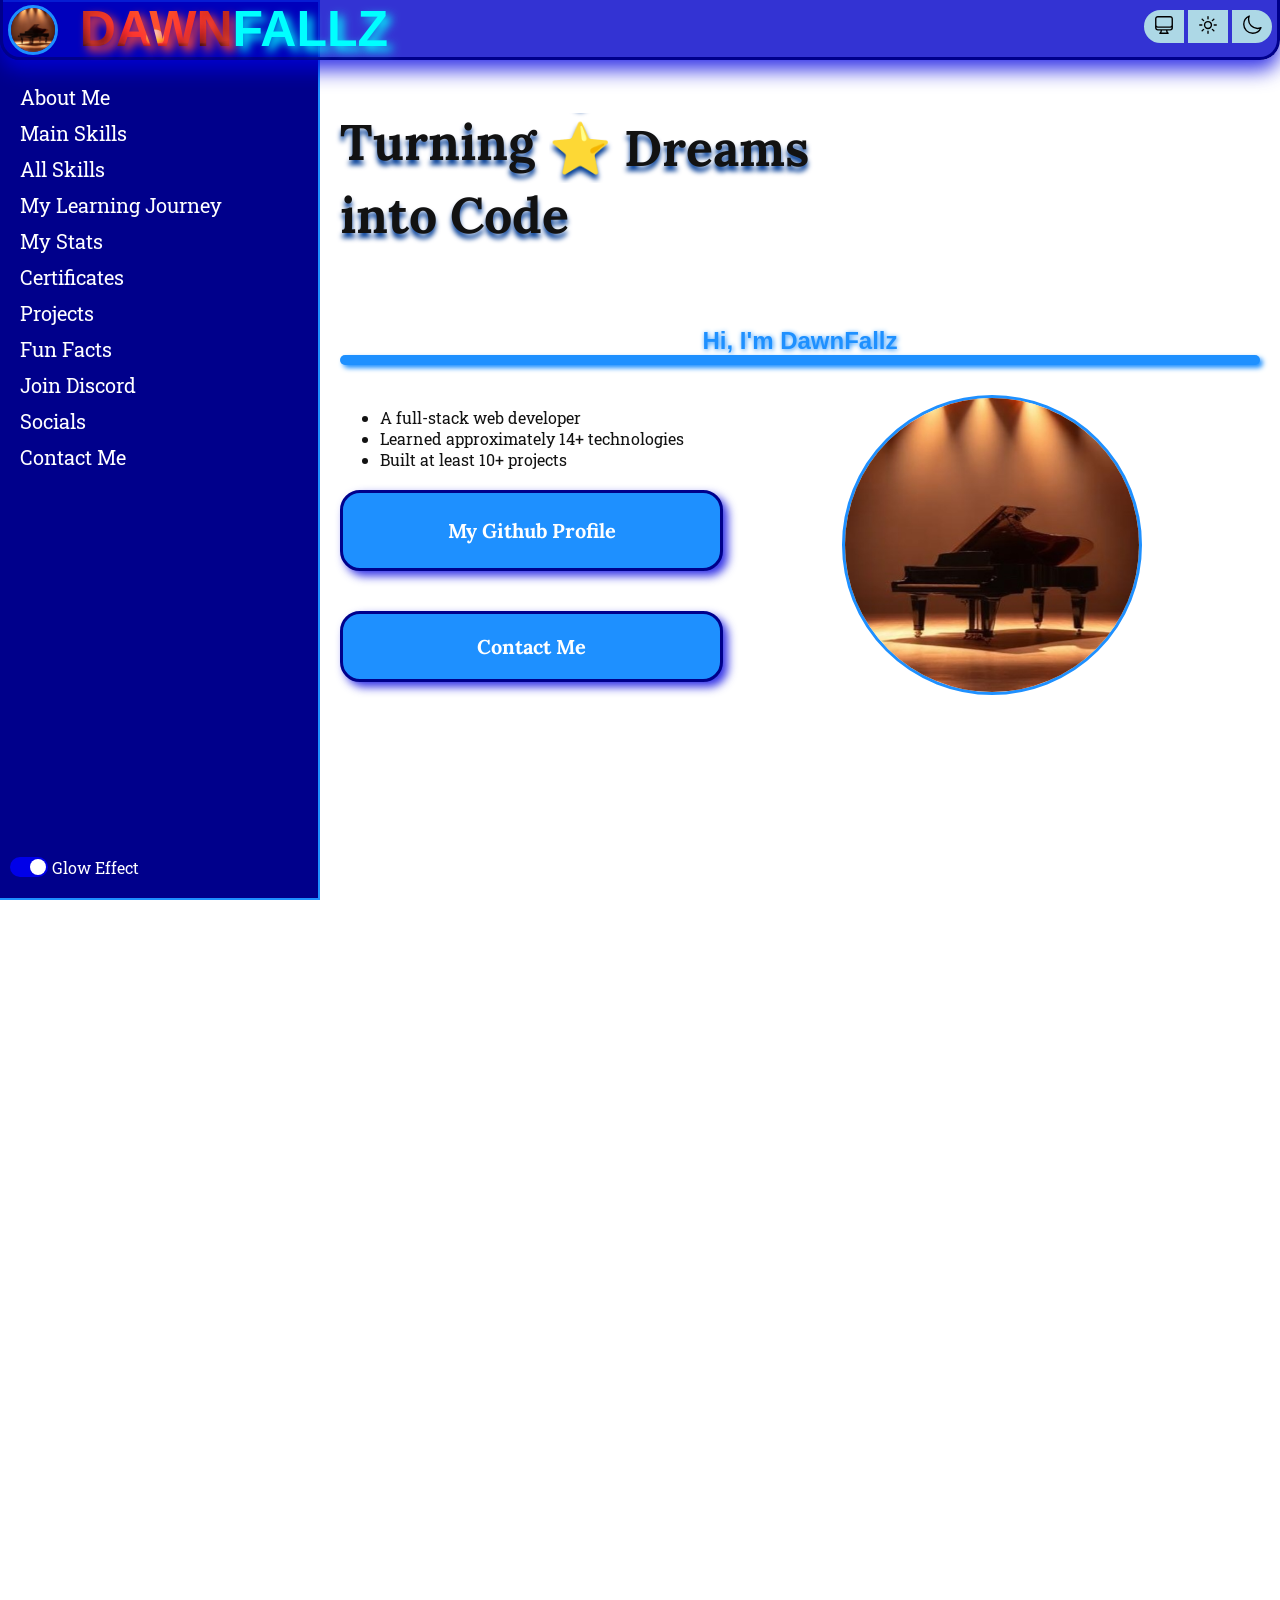
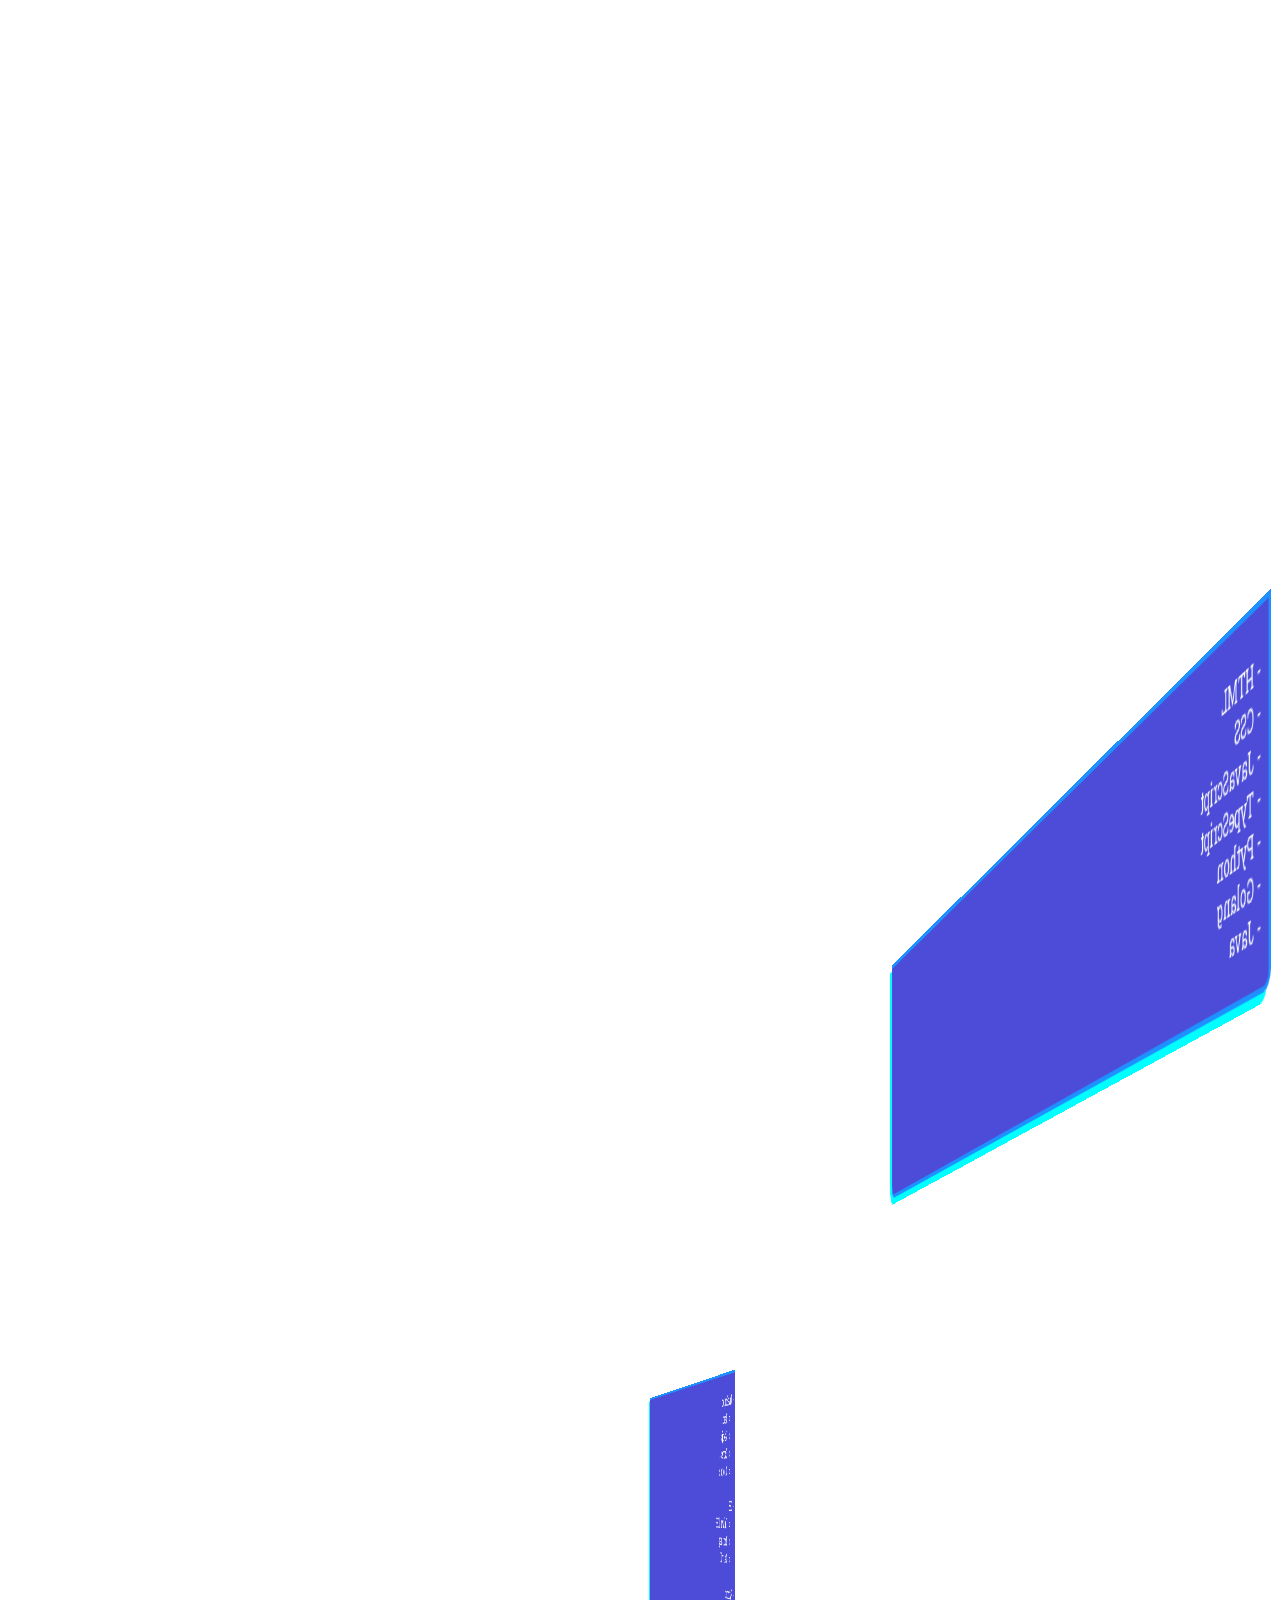
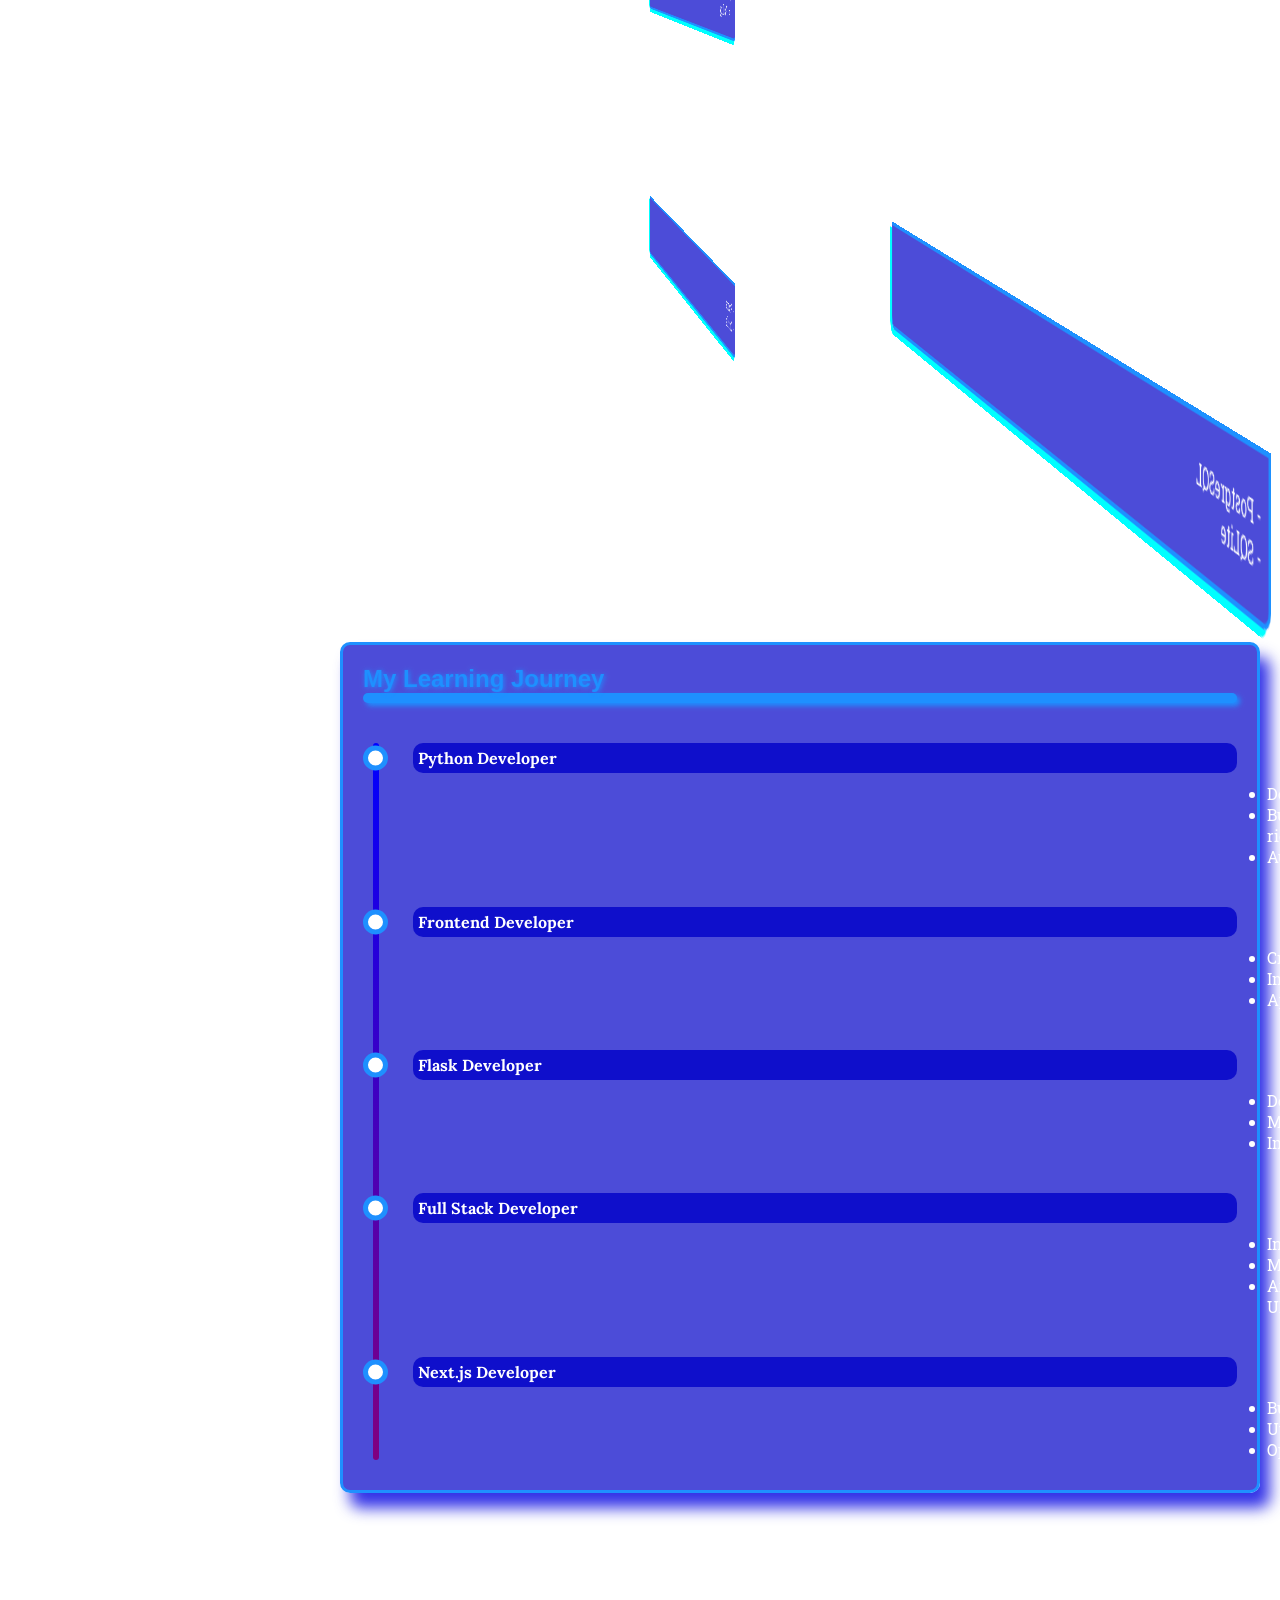
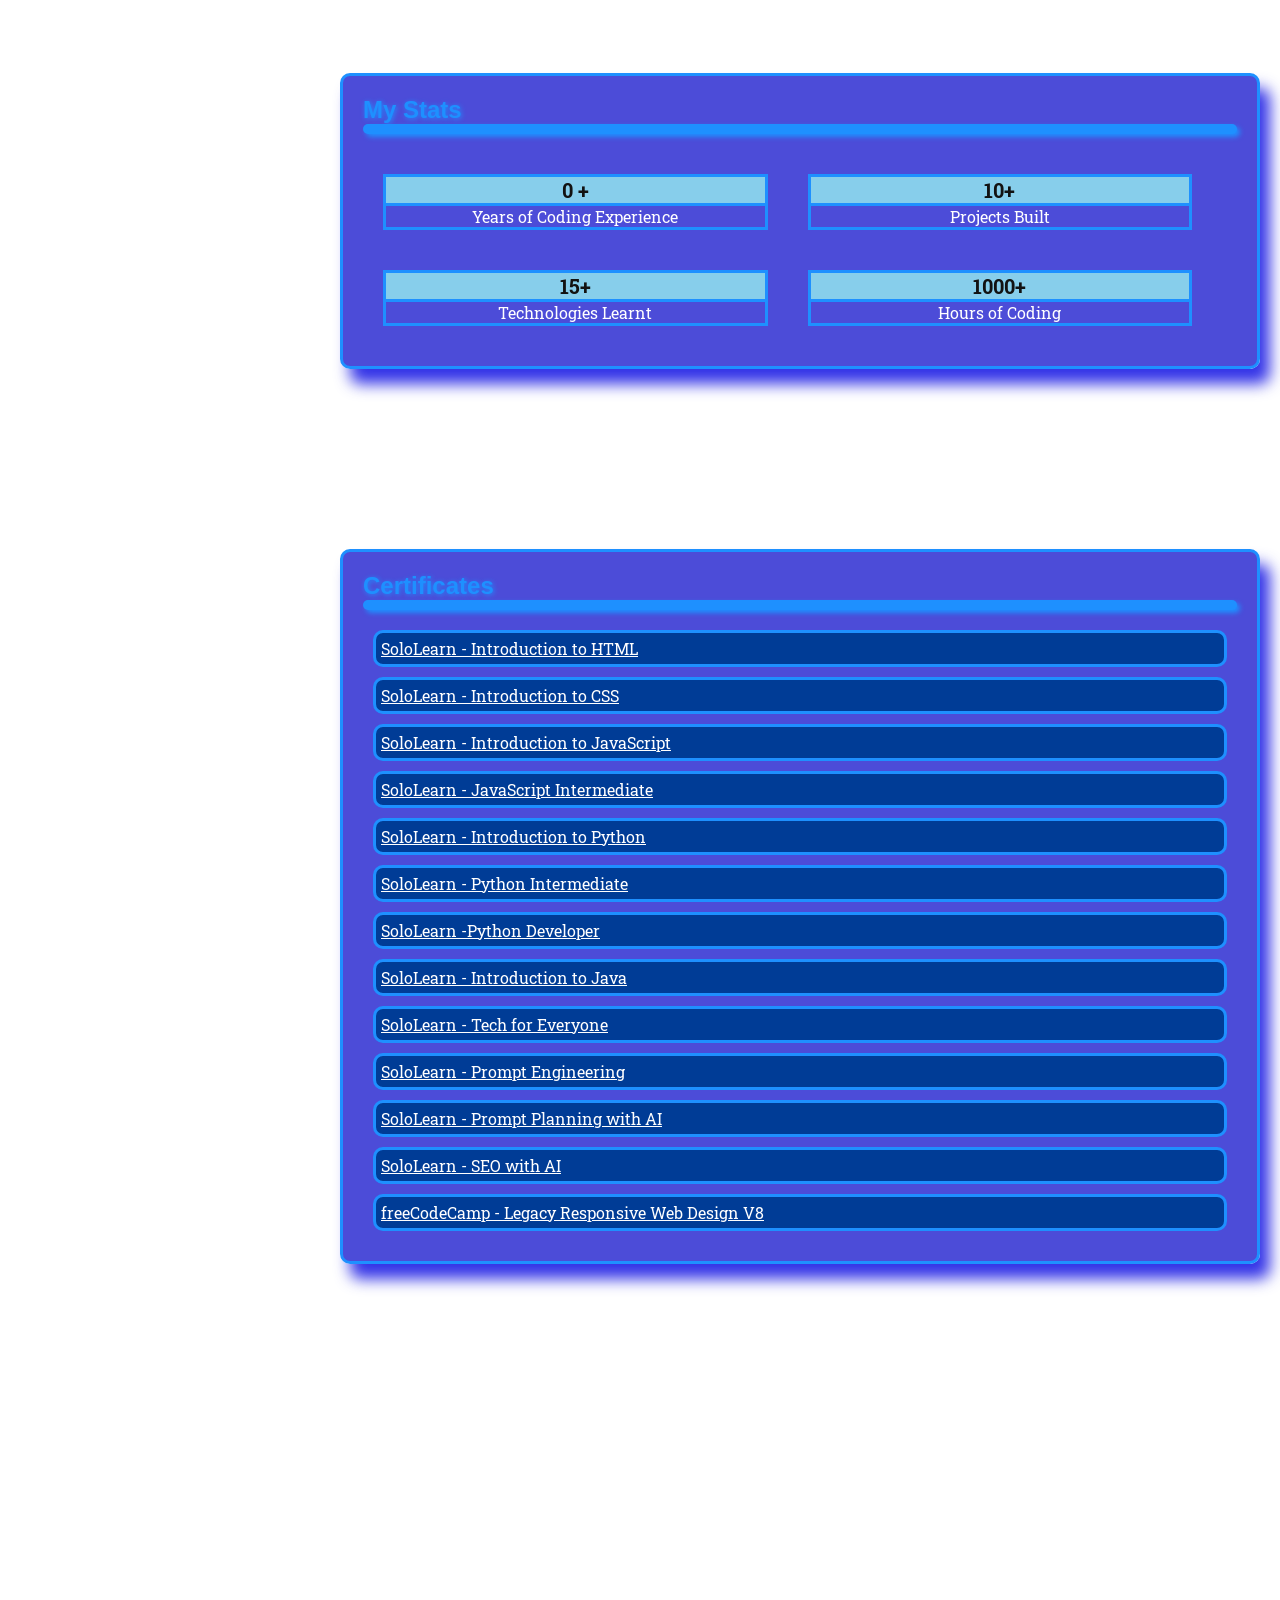
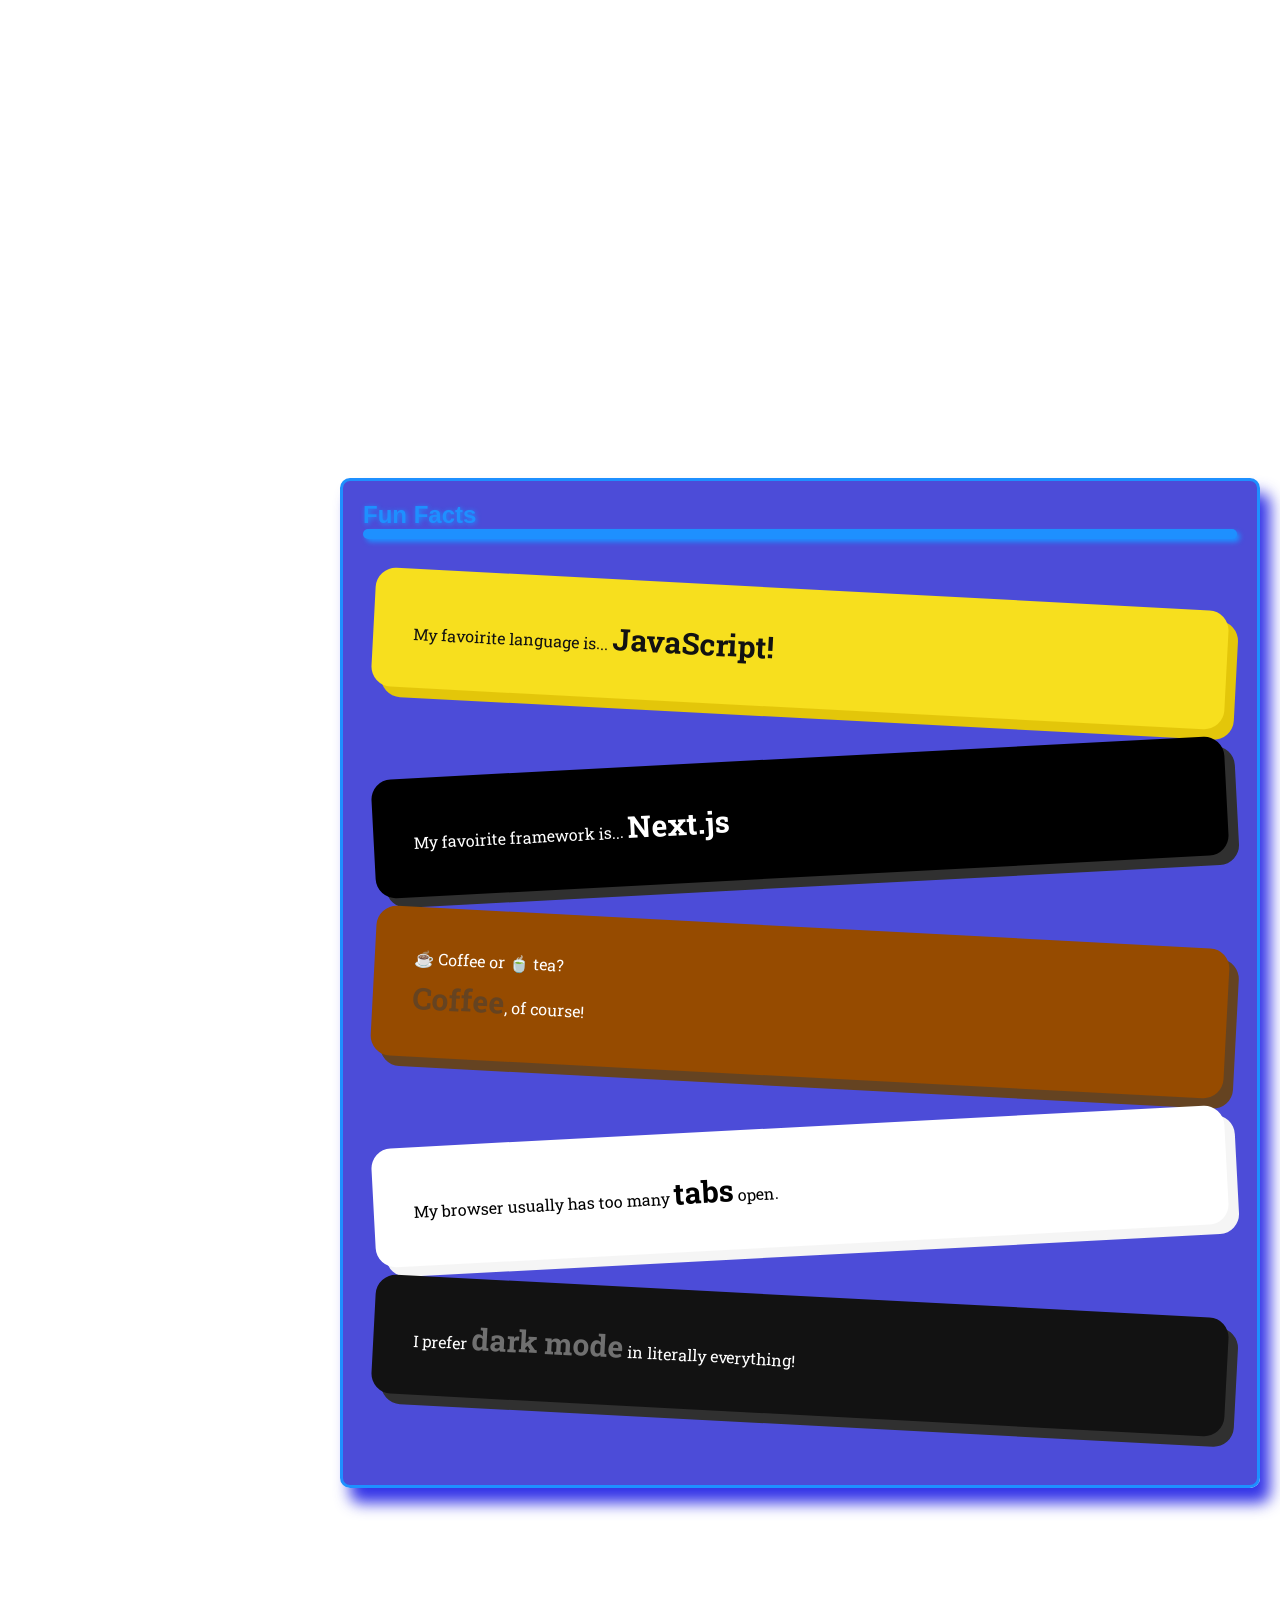
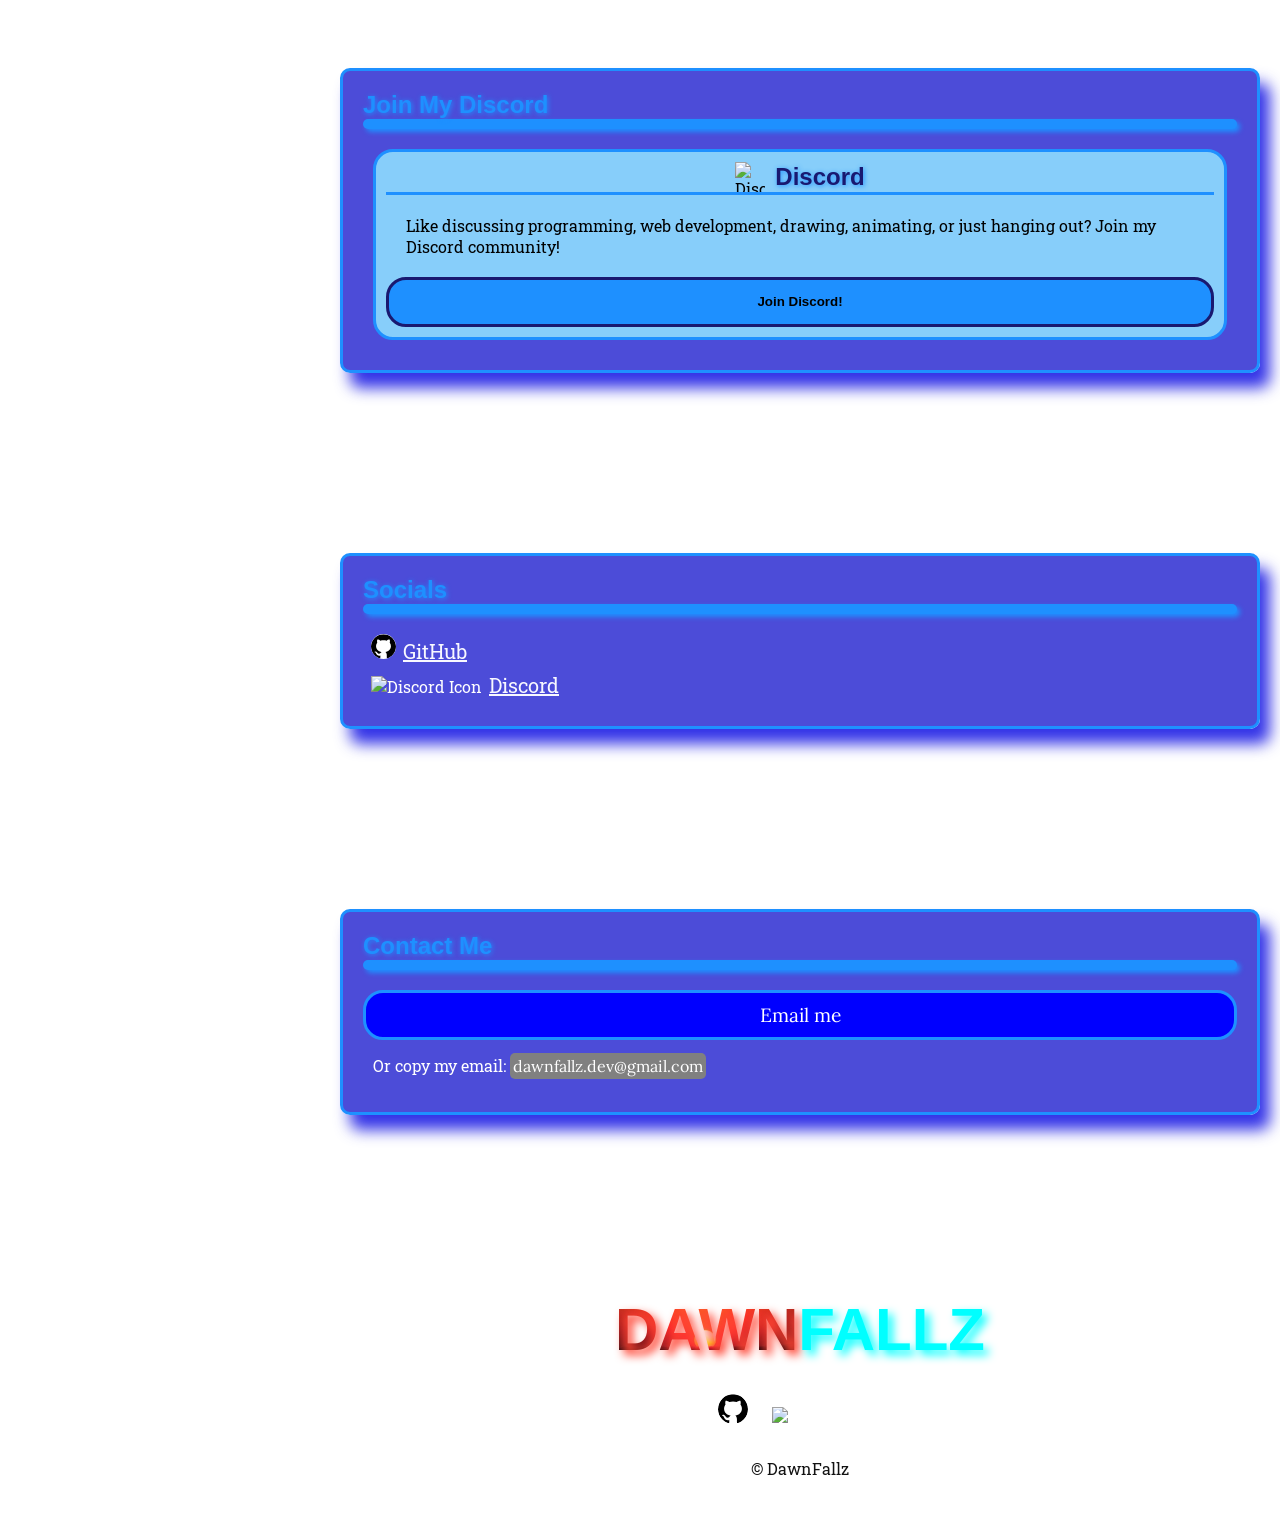
==== commit f18b74a5: "feat: remove X account" ====
--- a/index.html
+++ b/index.html
@@ -393,11 +393,6 @@
             </div>
 
             <div>
-                <img src="assets/svg/x.svg" alt="X/Twitter Icon" width="25" height="25" />
-                <a href="https://x.com/DawnFallz" target="_blank">X (Formerly Twitter)</a>     
-            </div>
-
-            <div>
                 <img src="assets/svg/discord.svg" alt="Discord Icon" width="25" height="25" />
                 <a href="https://discord.gg/MXRDDyaBZP" target="_blank">Discord</a>
             </div>
@@ -420,10 +415,6 @@
     <footer>
         <a href="https://github.com/DawnFallz" target="_blank">
             <img src="assets/svg/github.svg" alt="Github Icon" class="github-icon" width="30" height="30" />
-        </a>
-
-        <a href="https://x.com/DawnFallz" target="_blank">
-            <img src="assets/svg/x.svg" alt="X/Twitter Icon" width="30" height="30" />
         </a>
 
         <a href="https://discord.gg/MXRDDyaBZP">
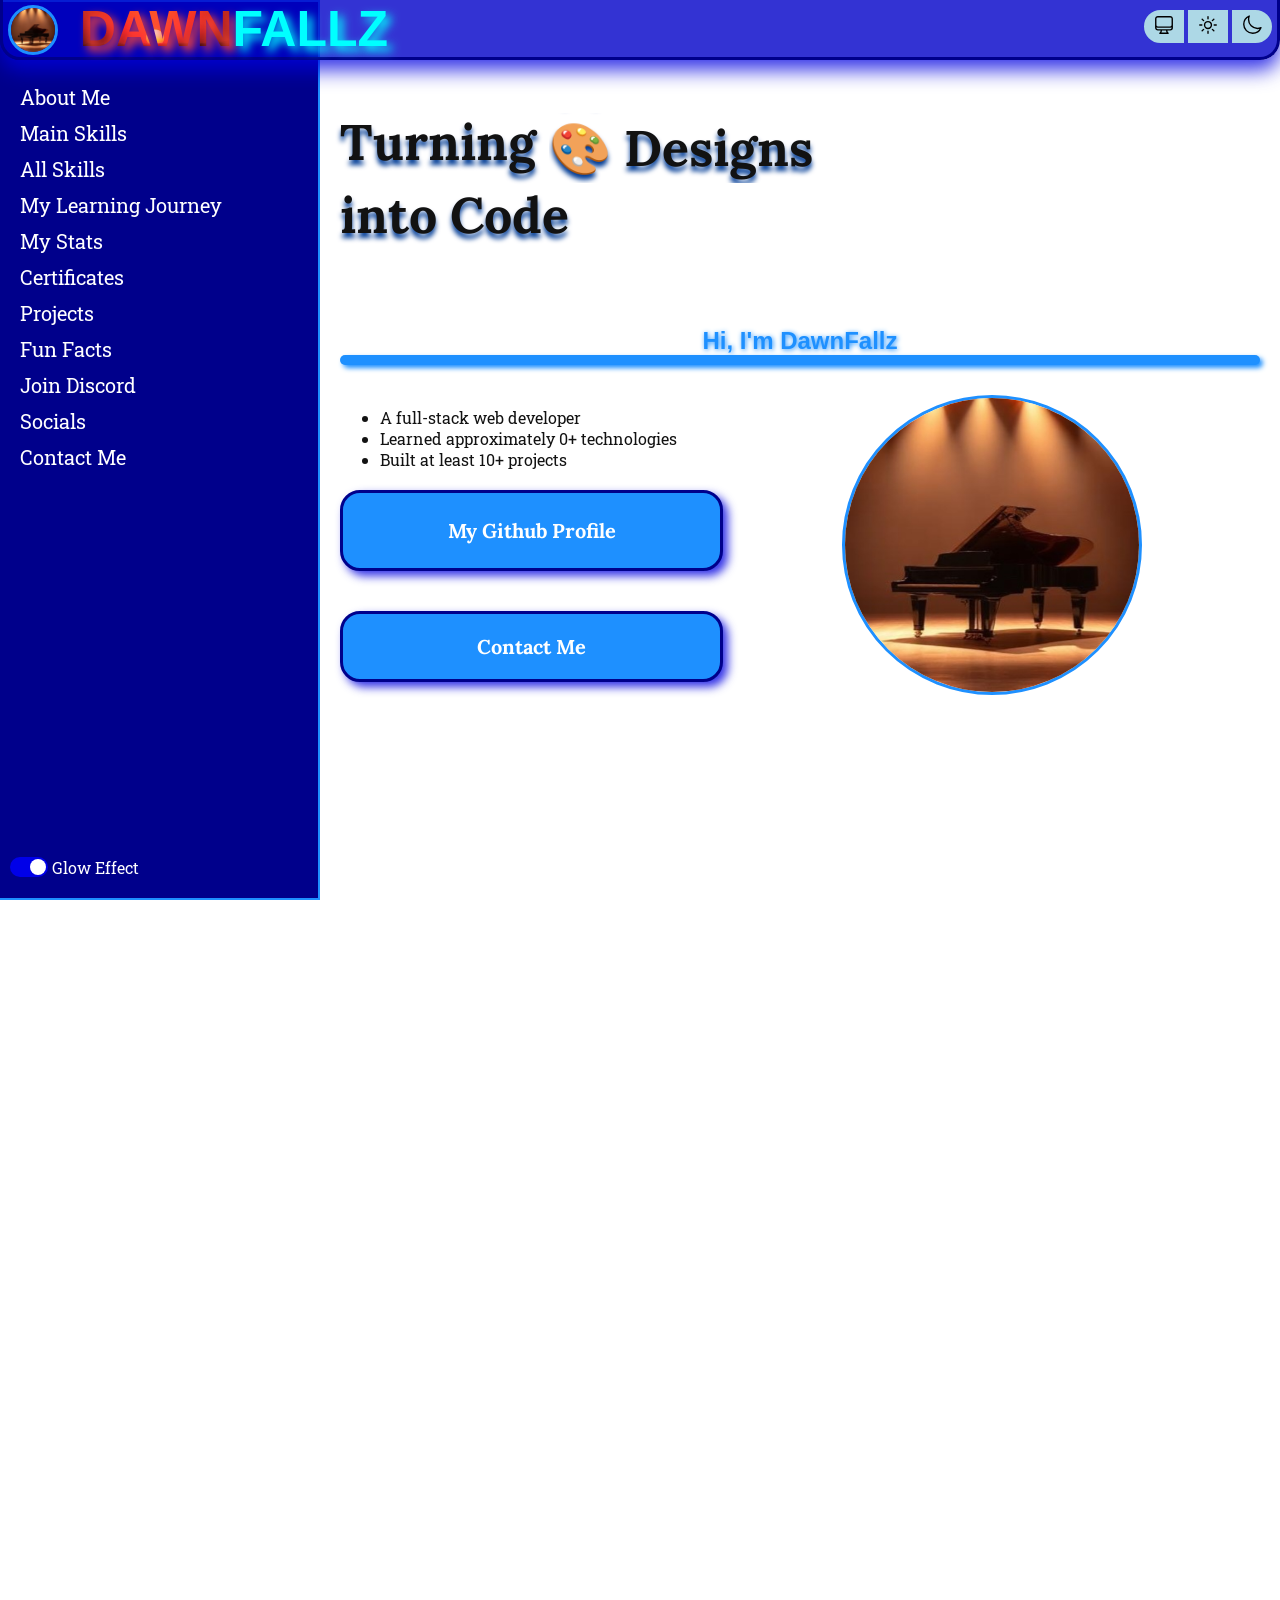
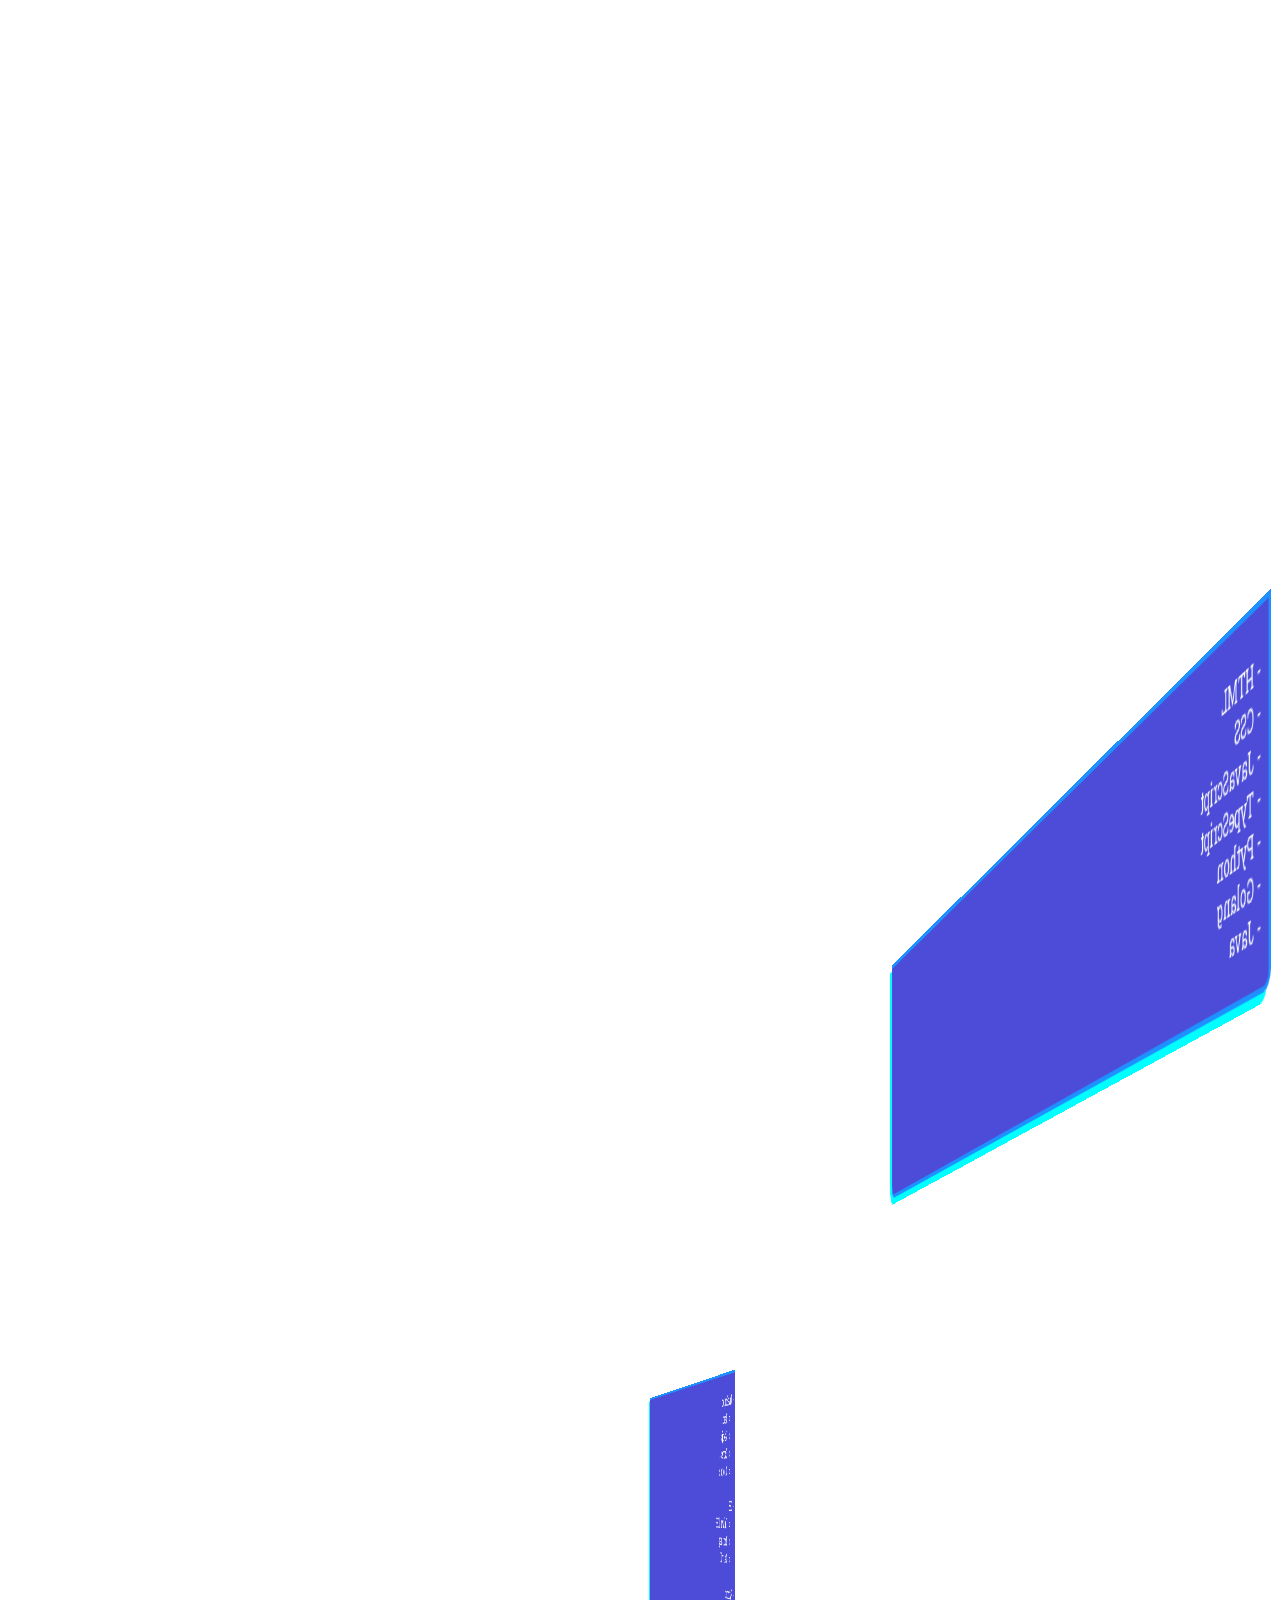
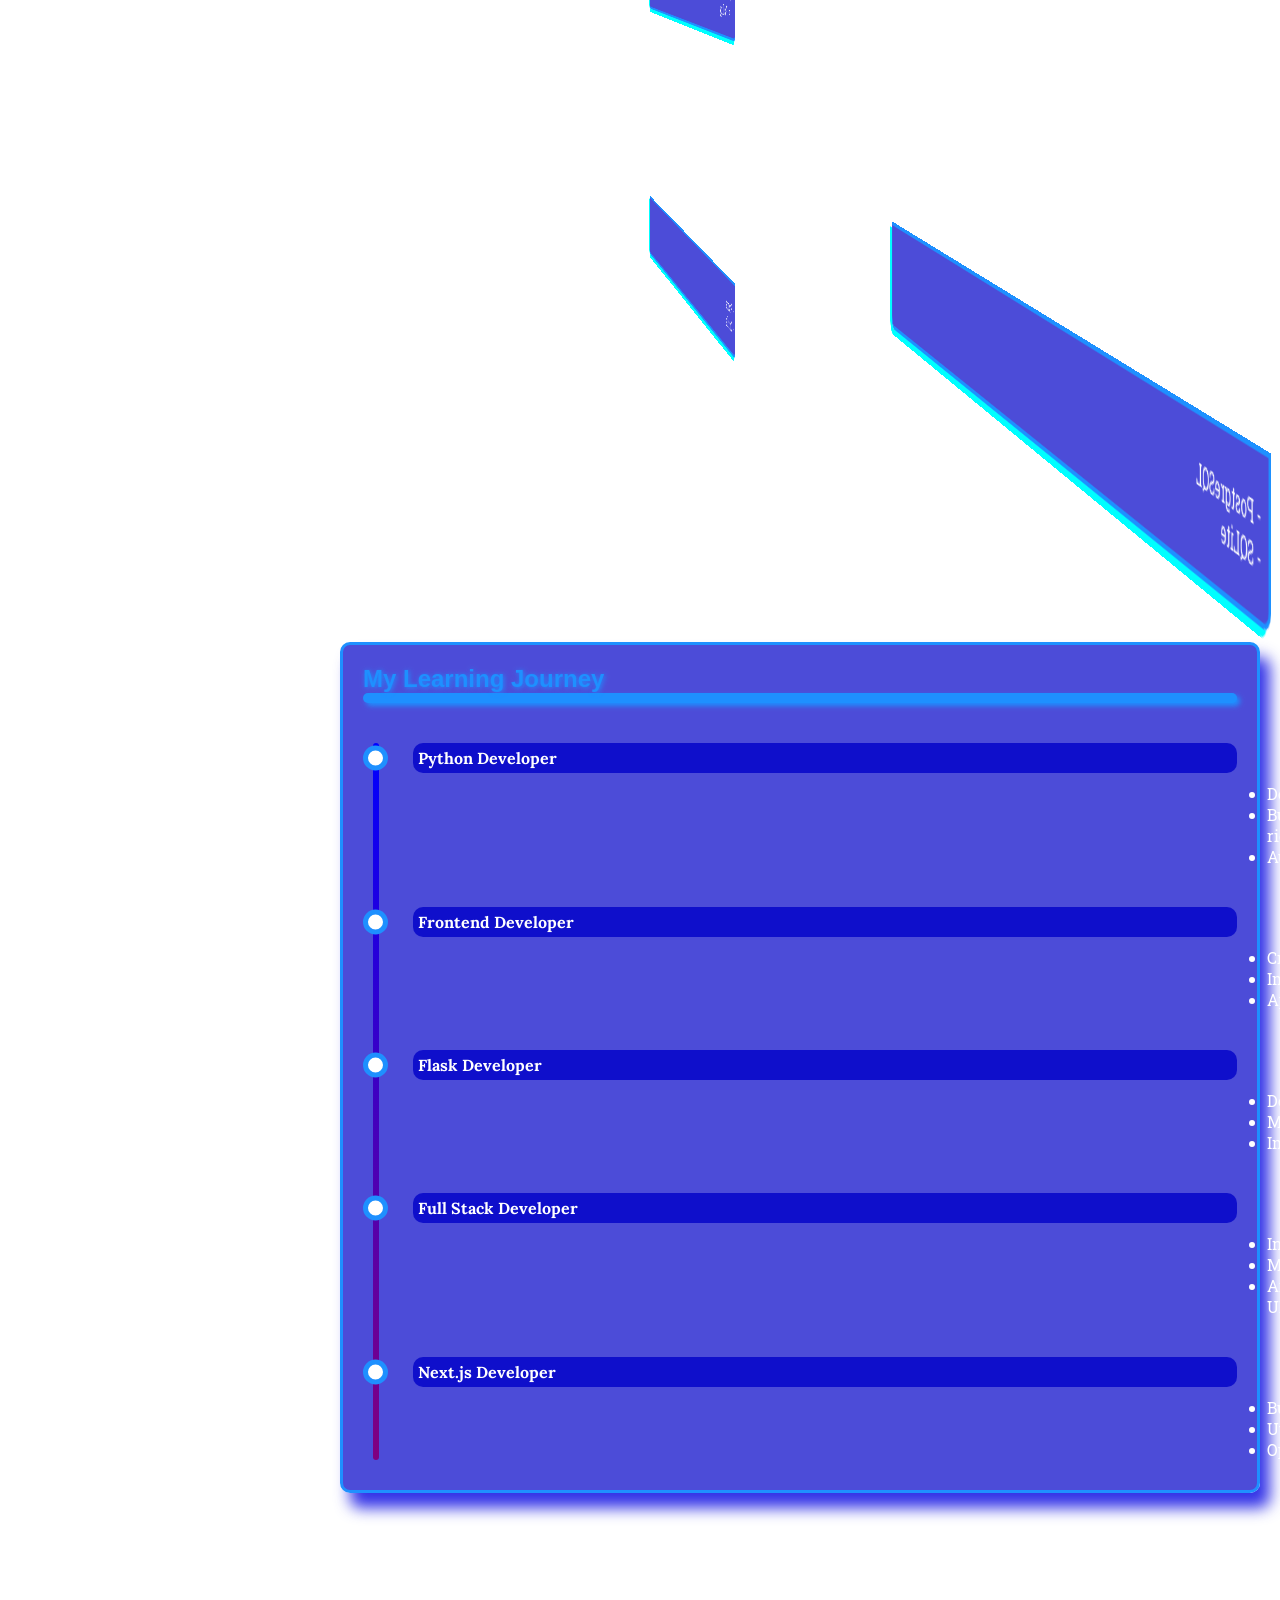
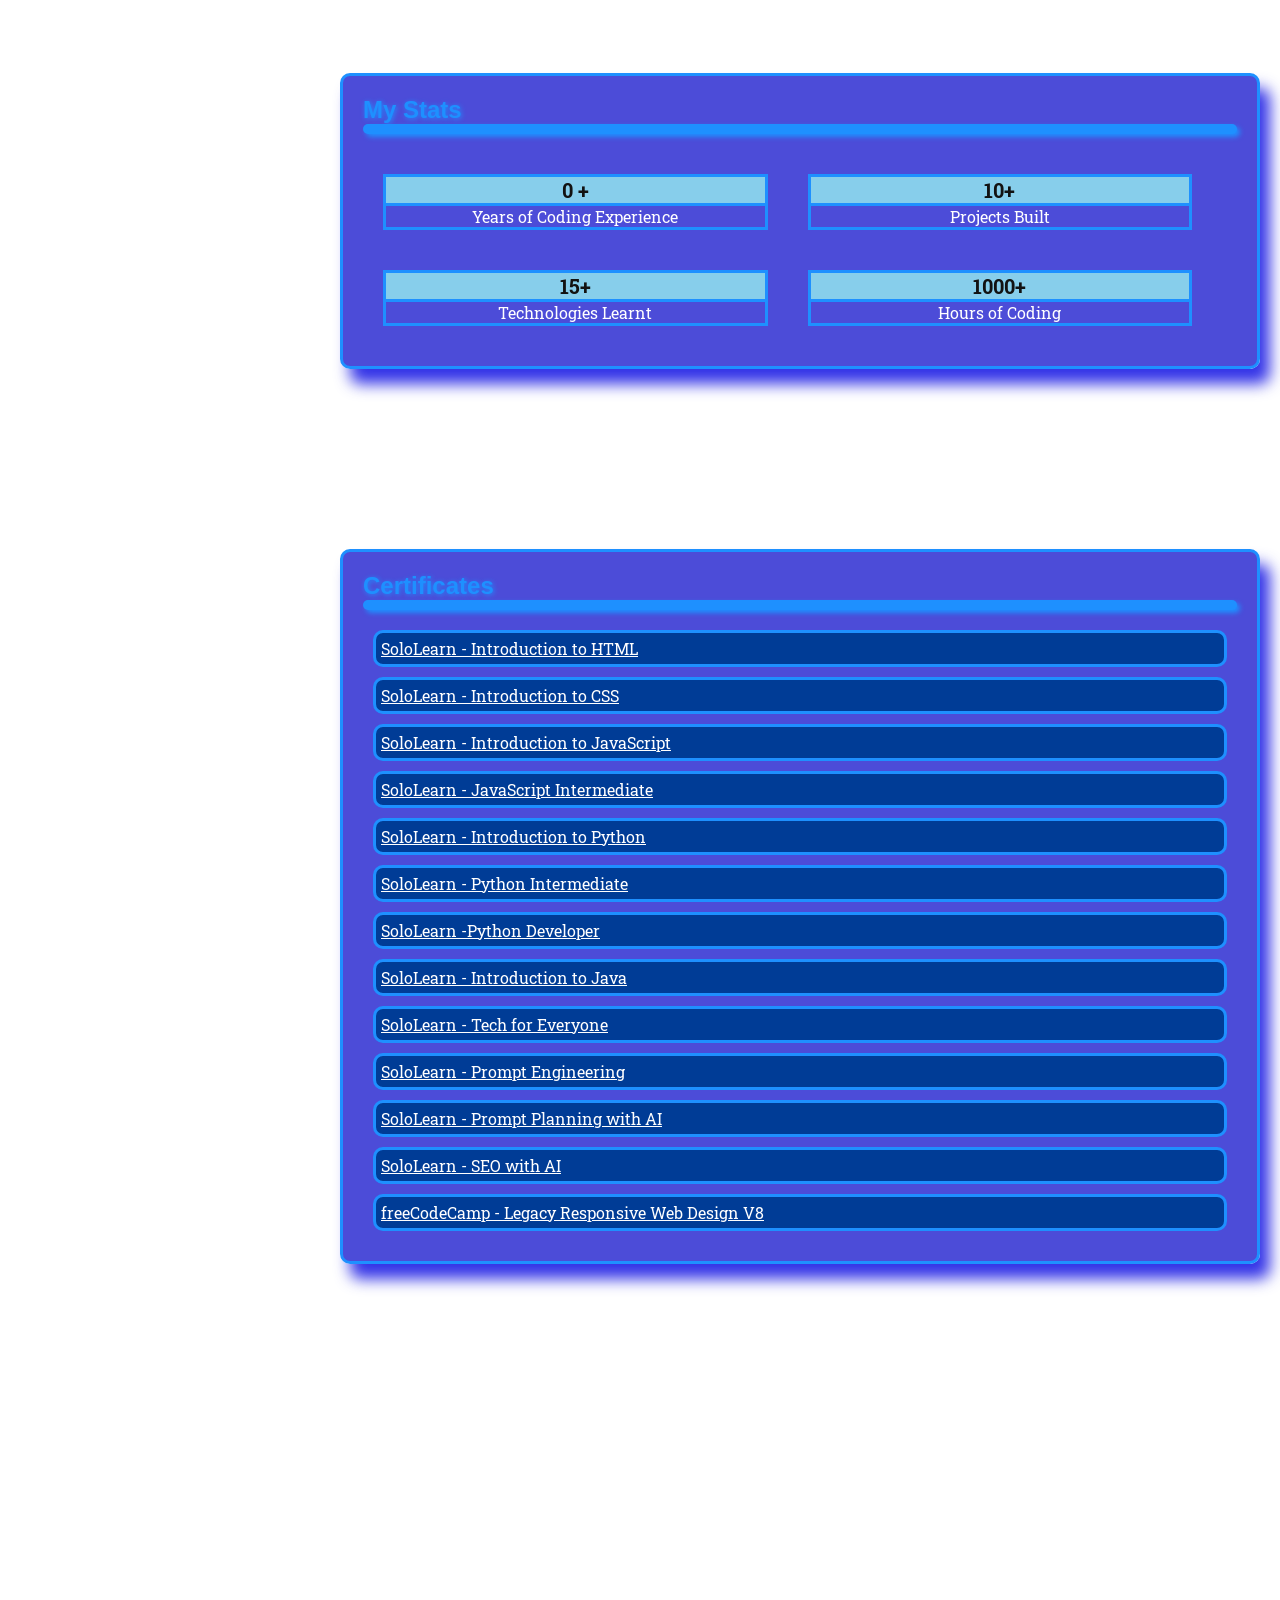
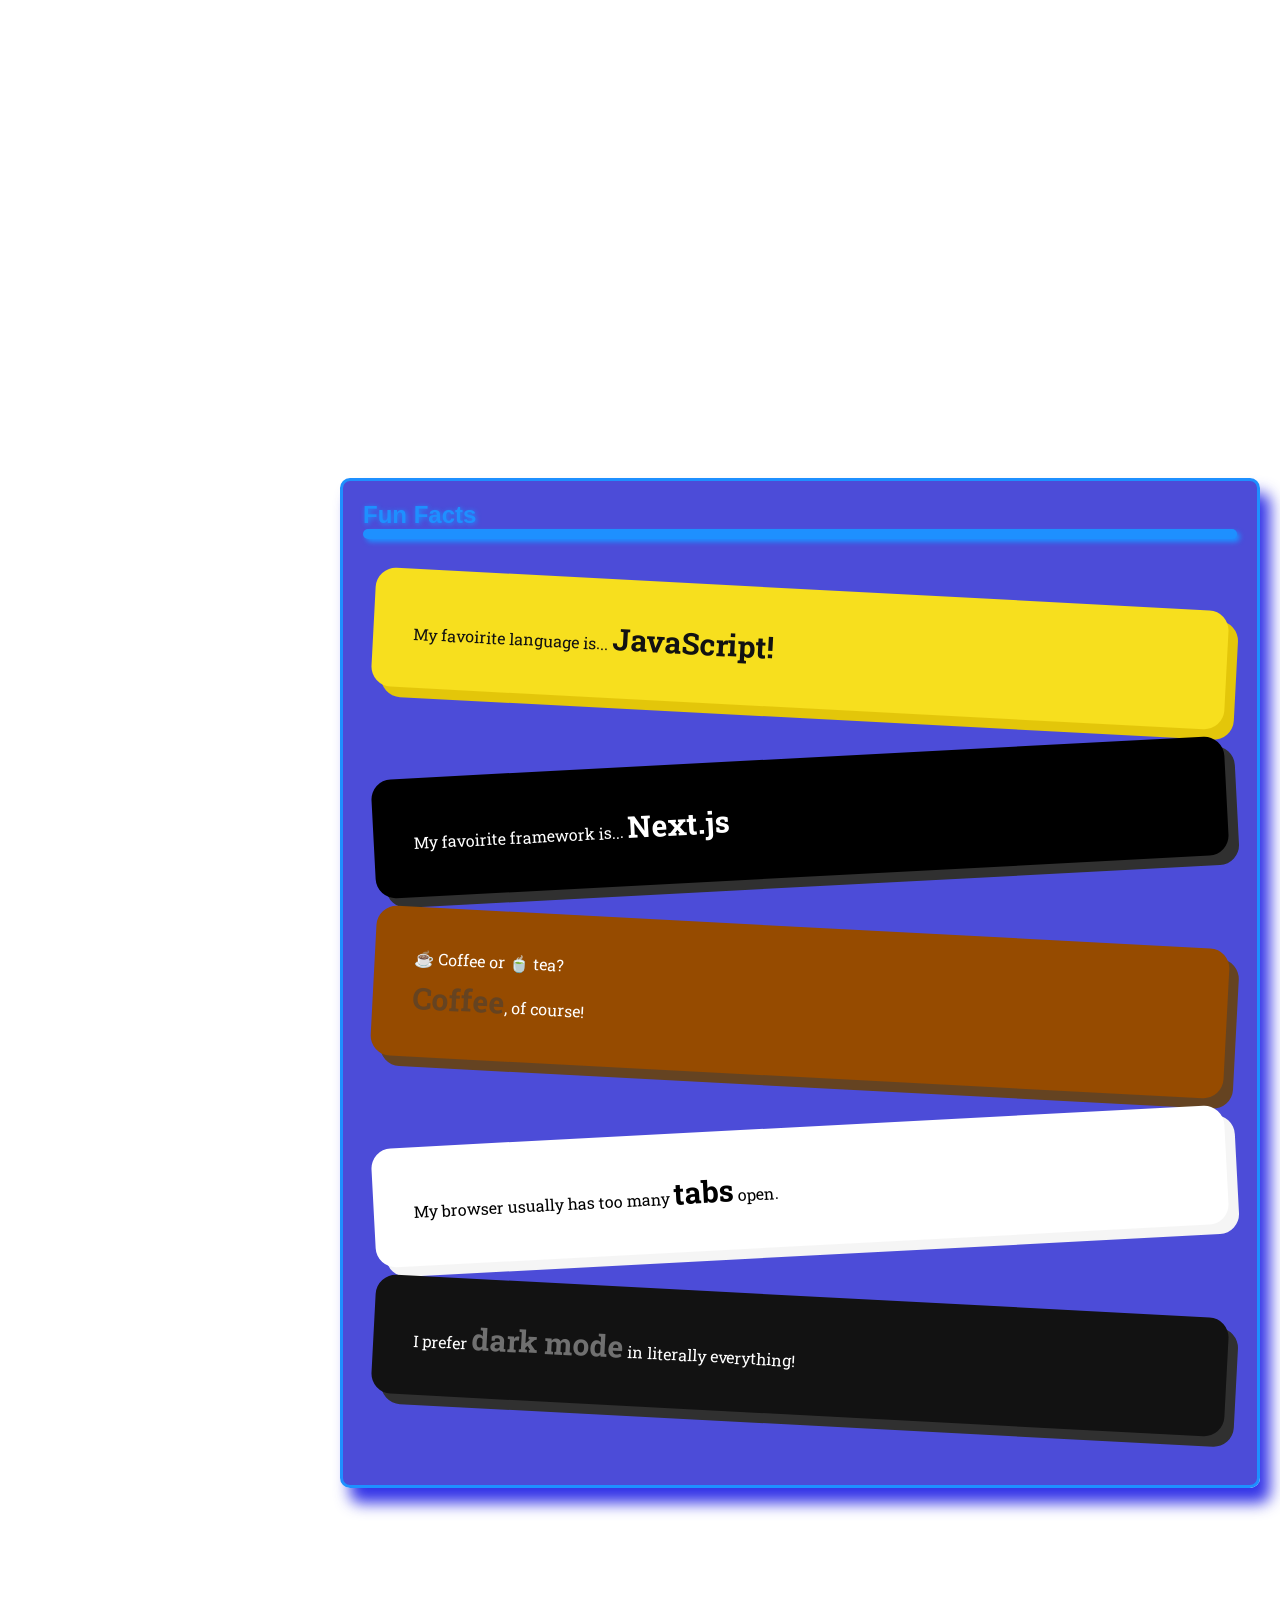
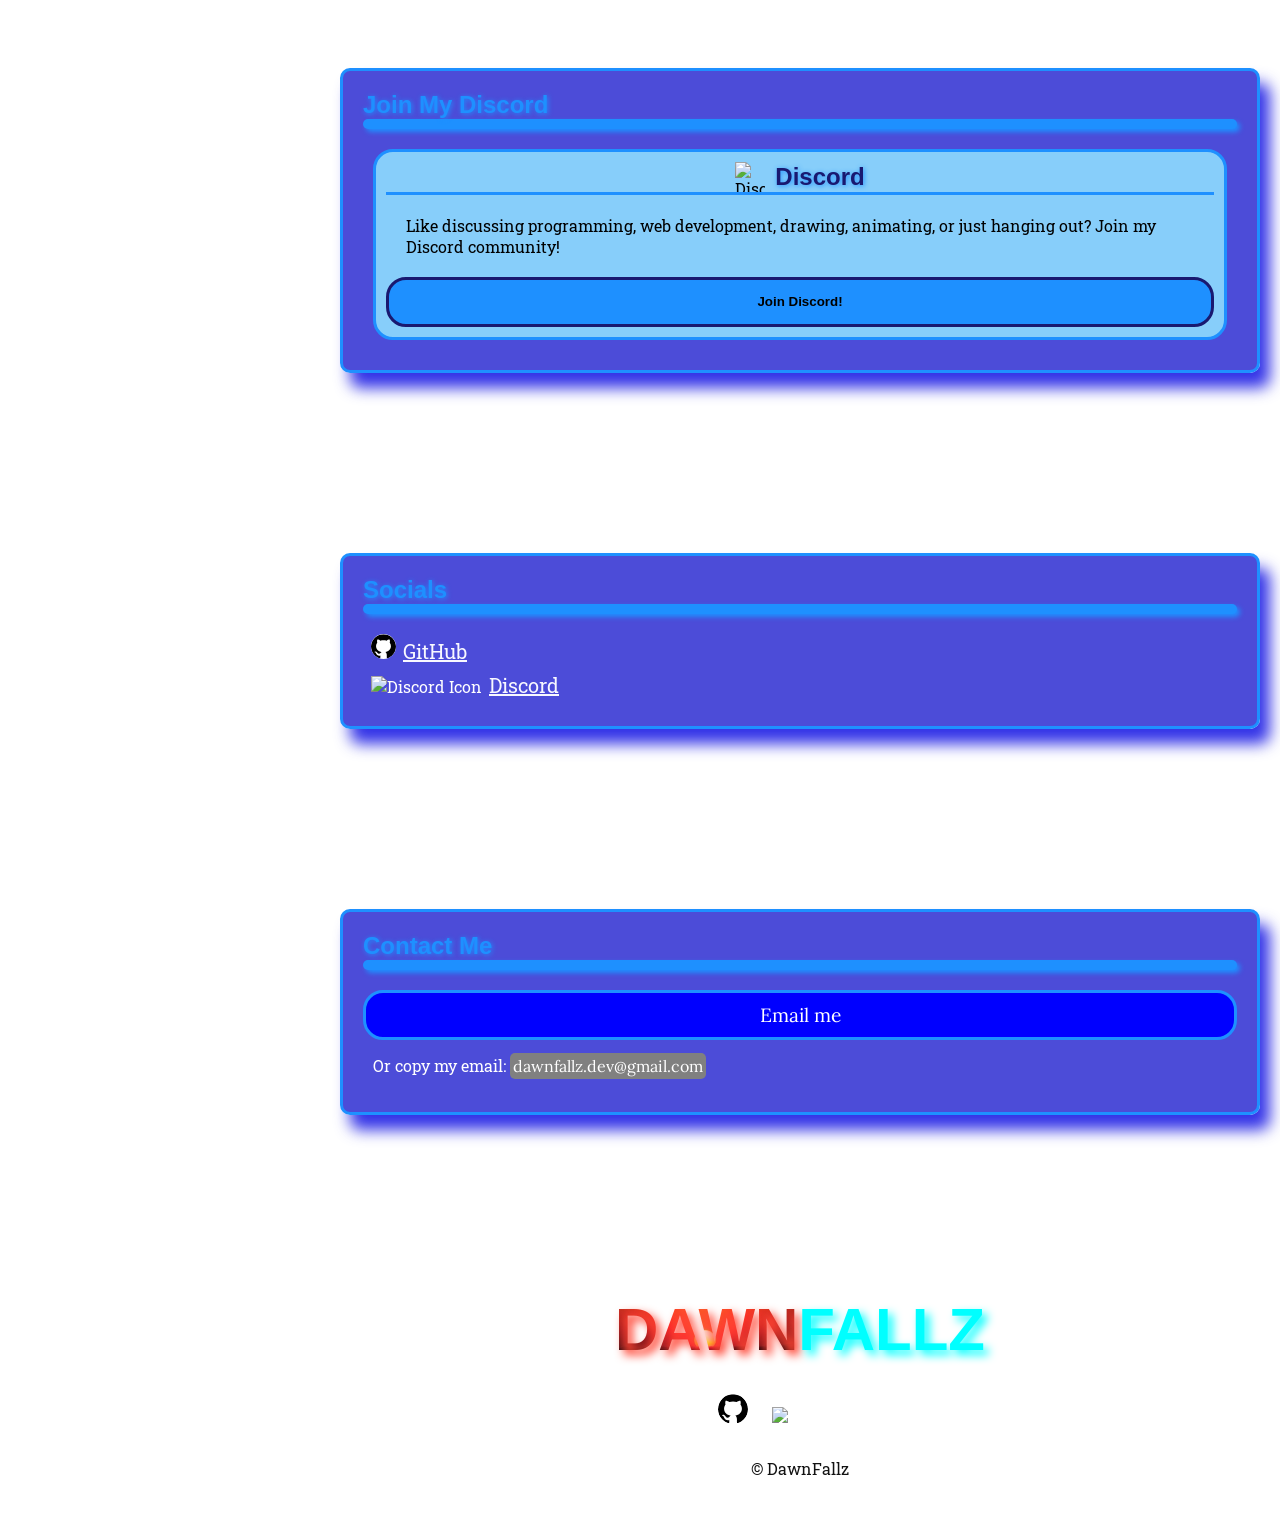
==== commit 79053679: "refactor: use dedicated scroll anchor for section navigation" ====
--- a/index.html
+++ b/index.html
@@ -60,17 +60,17 @@
 
         <hr />
 
-        <a href="#about-me">About Me</a>
-        <a href="#main-skills">Main Skills</a>
-        <a href="#all-skills">All Skills</a>
-        <a href="#learning-journey">My Learning Journey</a>
-        <a href="#stats">My Stats</a>
-	<a href="#certificates">Certificates</a>
-	<a href="#projects">Projects</a>
-        <a href="#fun-facts">Fun Facts</a>
-        <a href="#discord-link">Join Discord</a>
-        <a href="#socials">Socials</a>
-        <a href="#contact-me">Contact Me</a>
+        <a href="#about-me-anchor">About Me</a>
+        <a href="#main-skills-anchor">Main Skills</a>
+        <a href="#all-skills-anchor">All Skills</a>
+        <a href="#learning-journey-anchor">My Learning Journey</a>
+        <a href="#stats-anchor">My Stats</a>
+	<a href="#certificates-anchor">Certificates</a>
+	<a href="#projects-anchor">Projects</a>
+        <a href="#fun-facts-anchor">Fun Facts</a>
+        <a href="#join-my-discord-anchor">Join Discord</a>
+        <a href="#socials-anchor">Socials</a>
+        <a href="#contact-me-anchor">Contact Me</a>
 
         <span style="position: absolute; bottom: 20px;">
             <label class="switch">
@@ -83,7 +83,7 @@
 
 
     <!-- ### HEADER ### -->
-    <header>
+    <header style="margin-bottom: 20vh;">
         <h1>Turning 
             <span id="outerScrollWordList">
               <span id="scrollWordList"></span>
@@ -120,6 +120,7 @@
     <!-- ### MAIN ### -->
     <main>
         <!-- About Me-->
+        <div id="about-me-anchor" class="anchor"></div>
         <section id="about-me" data-aos="flip-up">
             <h2>About Me</h2>
             <hr />
@@ -137,6 +138,7 @@
         </section>
 
         <!-- Main Skills-->
+        <div id="main-skills-anchor" class="anchor"></div>
         <section id="main-skills" data-aos="flip-down">
             <h2>Main Skills</h2>
             <hr />
@@ -182,6 +184,7 @@
         </section>
 
         <!-- Skills -->
+        <div id="all-skills-anchor" class="anchor"></div>
         <section id="all-skills" data-aos="flip-right">
             <h2>All Skills</h2>
             <hr />
@@ -237,6 +240,7 @@
         </section>
 
         <!-- Learning Journey -->
+        <div id="learning-journey-anchor" class="anchor"></div>
         <section id="learning-journey" data-aos="zoom-in-left">
             <h2>My Learning Journey</h2>
             <hr />
@@ -280,6 +284,7 @@
         </section>
 
         <!-- Stats -->
+        <div id="stats-anchor" class="anchor"></div>
         <section id="stats" data-aos="zoom-in-down">
             <h2>My Stats</h2>
             <hr />
@@ -306,6 +311,7 @@
         </section>
 
         <!-- Certificates -->
+        <div id="certificates-anchor" class="anchor"></div>
         <section id="certificates" data-aos="zoom-out-right">
             <h2>Certificates</h2>
             <hr />
@@ -328,6 +334,7 @@
         </section>
 
 	<!-- Projects -->
+        <div id="projects-anchor" class="anchor"></div>
         <section id="projects" data-aos="flip-left">
             <h2>Projects</h2>
             <hr />
@@ -339,6 +346,7 @@
         </section>
 
         <!-- Fun Facts -->
+        <div id="fun-facts-anchor" class="anchor"></div>
         <section id="fun-facts" data-aos="fade-up">
             <h2>Fun Facts</h2>
             <hr />
@@ -366,6 +374,7 @@
         </section>
 
         <!-- Join My Discord-->
+        <div id="join-my-discord-anchor" class="anchor"></div>
 	<section id="join-my-discord" data-aos="fade-down">
 	    <h2>Join My Discord</h2>
 	    <hr />
@@ -383,6 +392,7 @@
 	</section>
 
         <!-- Socials -->
+        <div id="socials-anchor" class="anchor"></div>
         <section id="socials" data-aos="zoom-in-up">
             <h2>Socials</h2>
             <hr />
@@ -399,6 +409,7 @@
         </section>
 
         <!-- Contact Me -->
+        <div id="contact-me-anchor" class="anchor"></div>
         <section id="contact-me" data-aos="zoom-out-down">
             <h2>Contact Me</h2>
             <hr />
--- a/styles.css
+++ b/styles.css
@@ -490,6 +490,11 @@
     background: white;
 }
 
+/* Anchors */
+.anchor {
+    scroll-margin-top: 80px;
+}
+
 
 /* Section tag */
 section { 
@@ -500,7 +505,6 @@
     margin-bottom: 20vh;
     padding: 20px;
     box-shadow: 10px 15px 15px rgba(0, 0, 225, 0.8);
-    scroll-margin-top: 80px; 
 }
 
 section p {
@@ -538,10 +542,6 @@
 
 
 /* About me */
-#about-me {
-    margin-top: 20vh;
-}
-
 #about-me button {
     width: 100%;
     height: 30px;
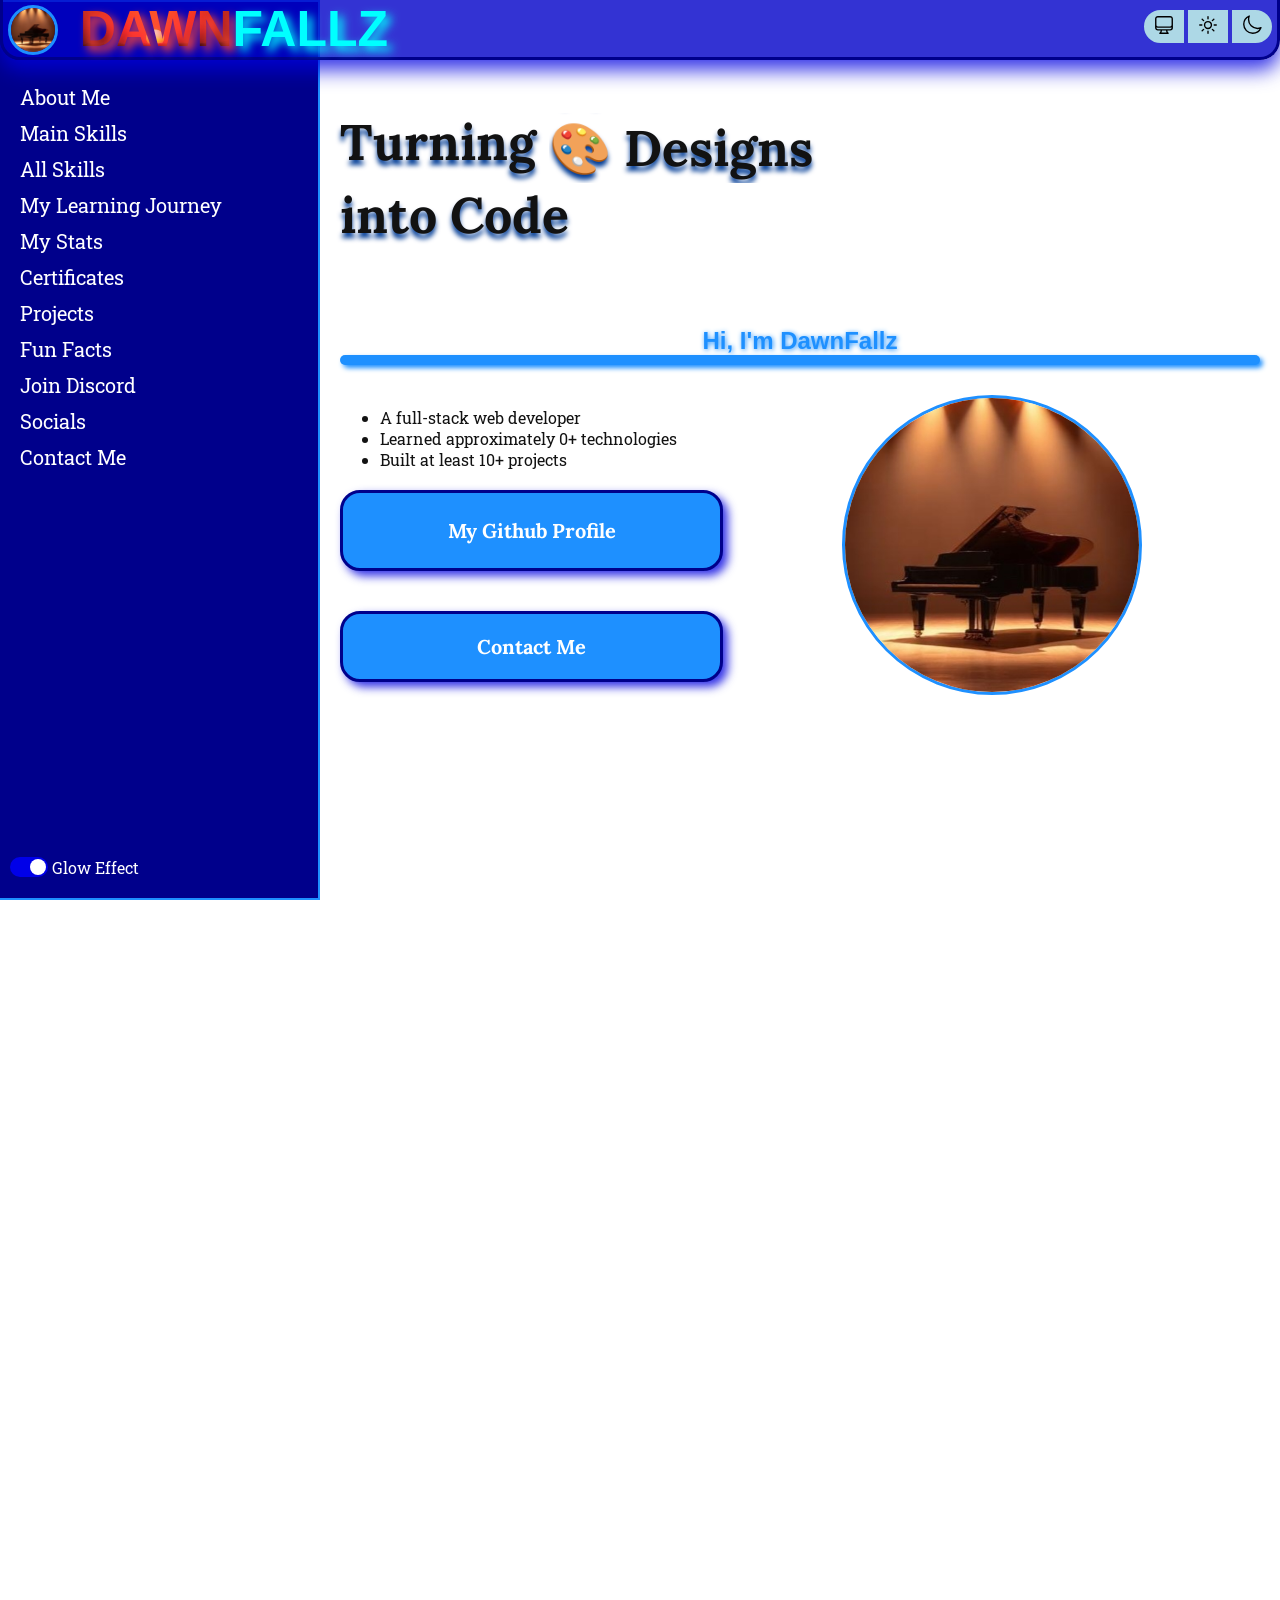
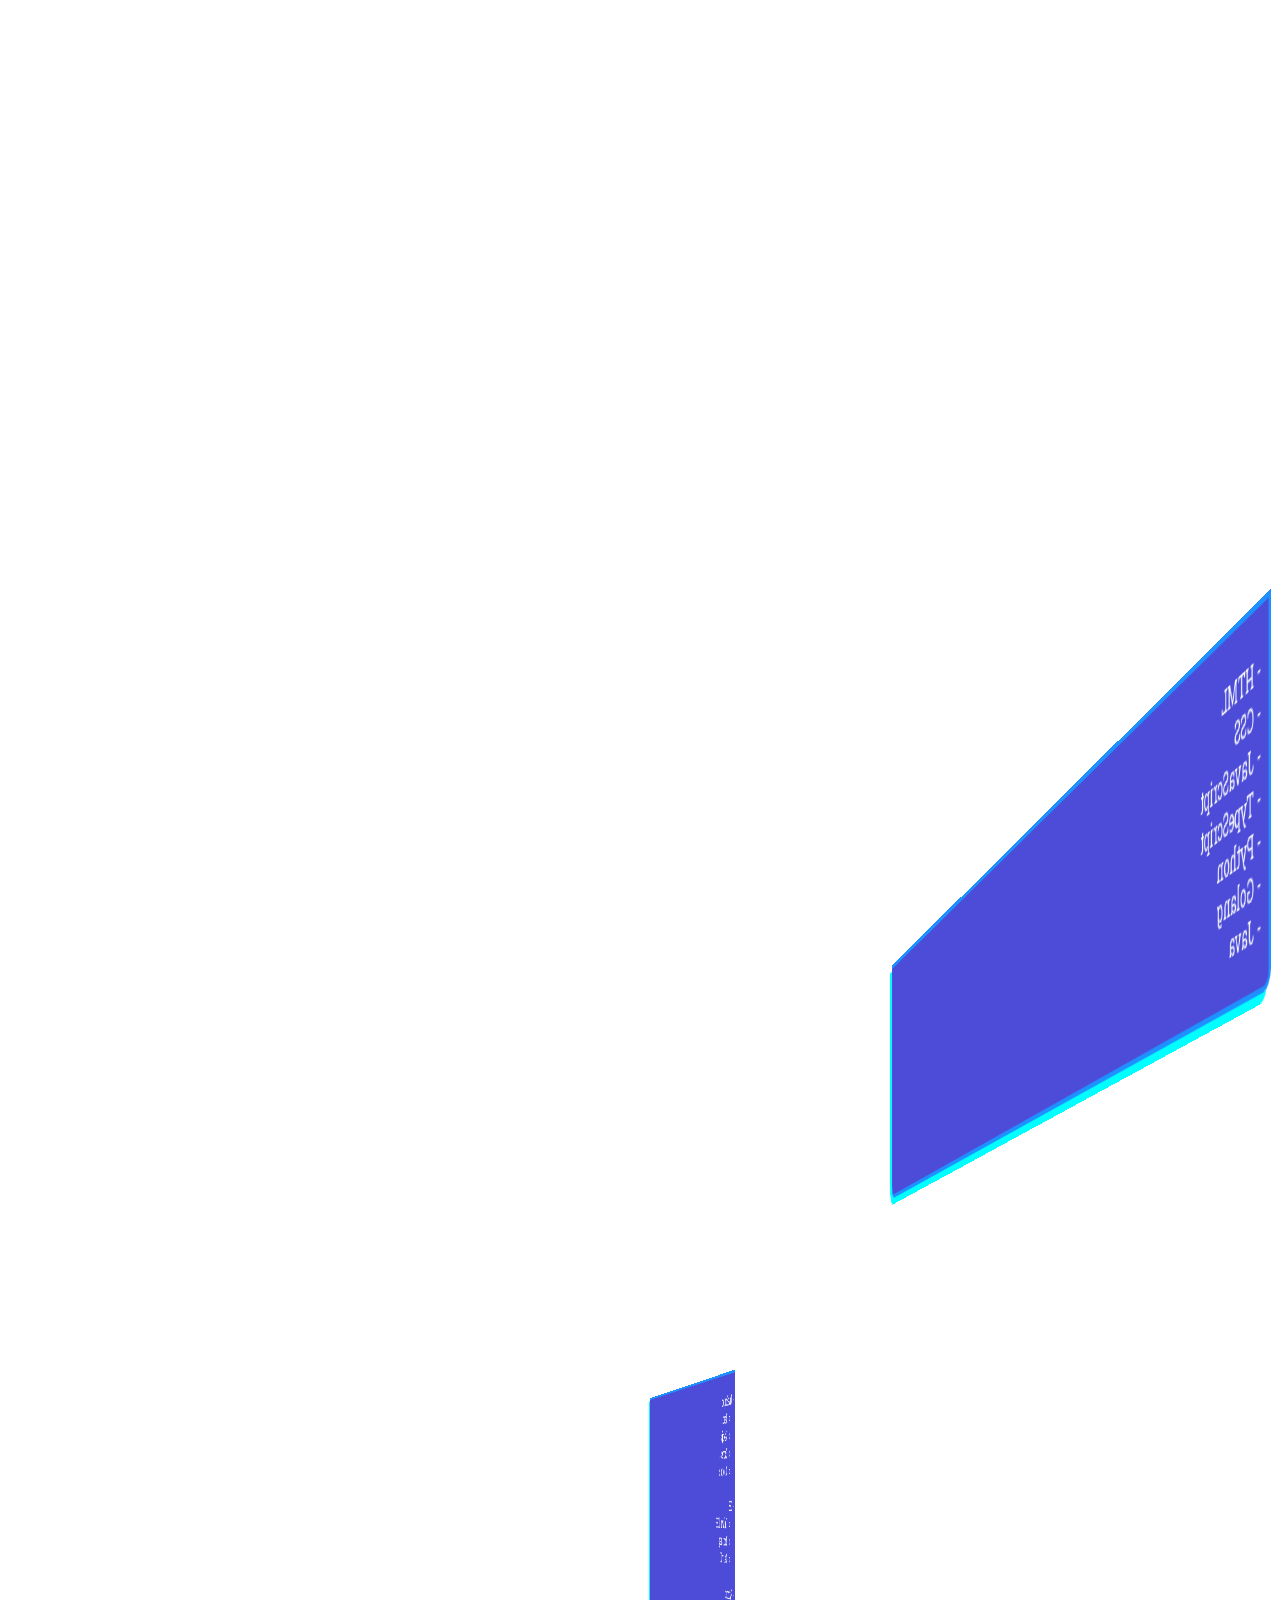
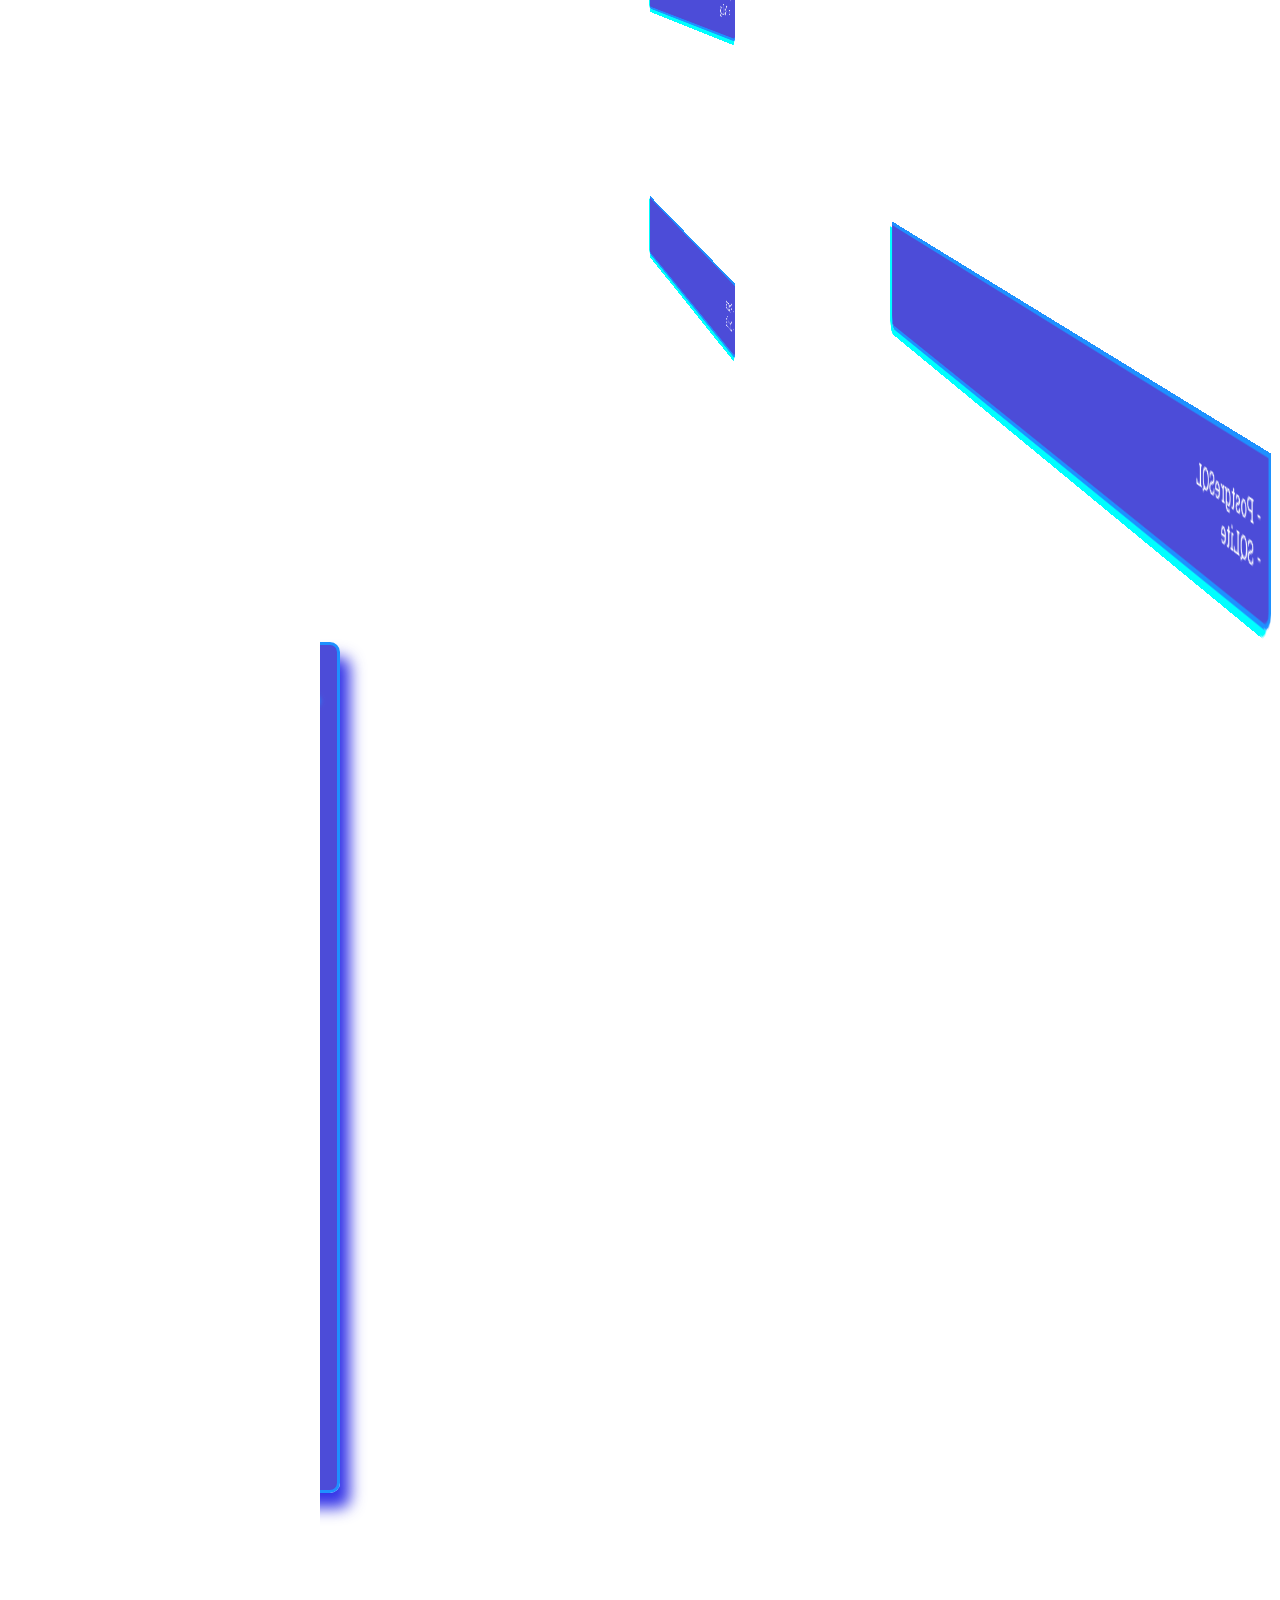
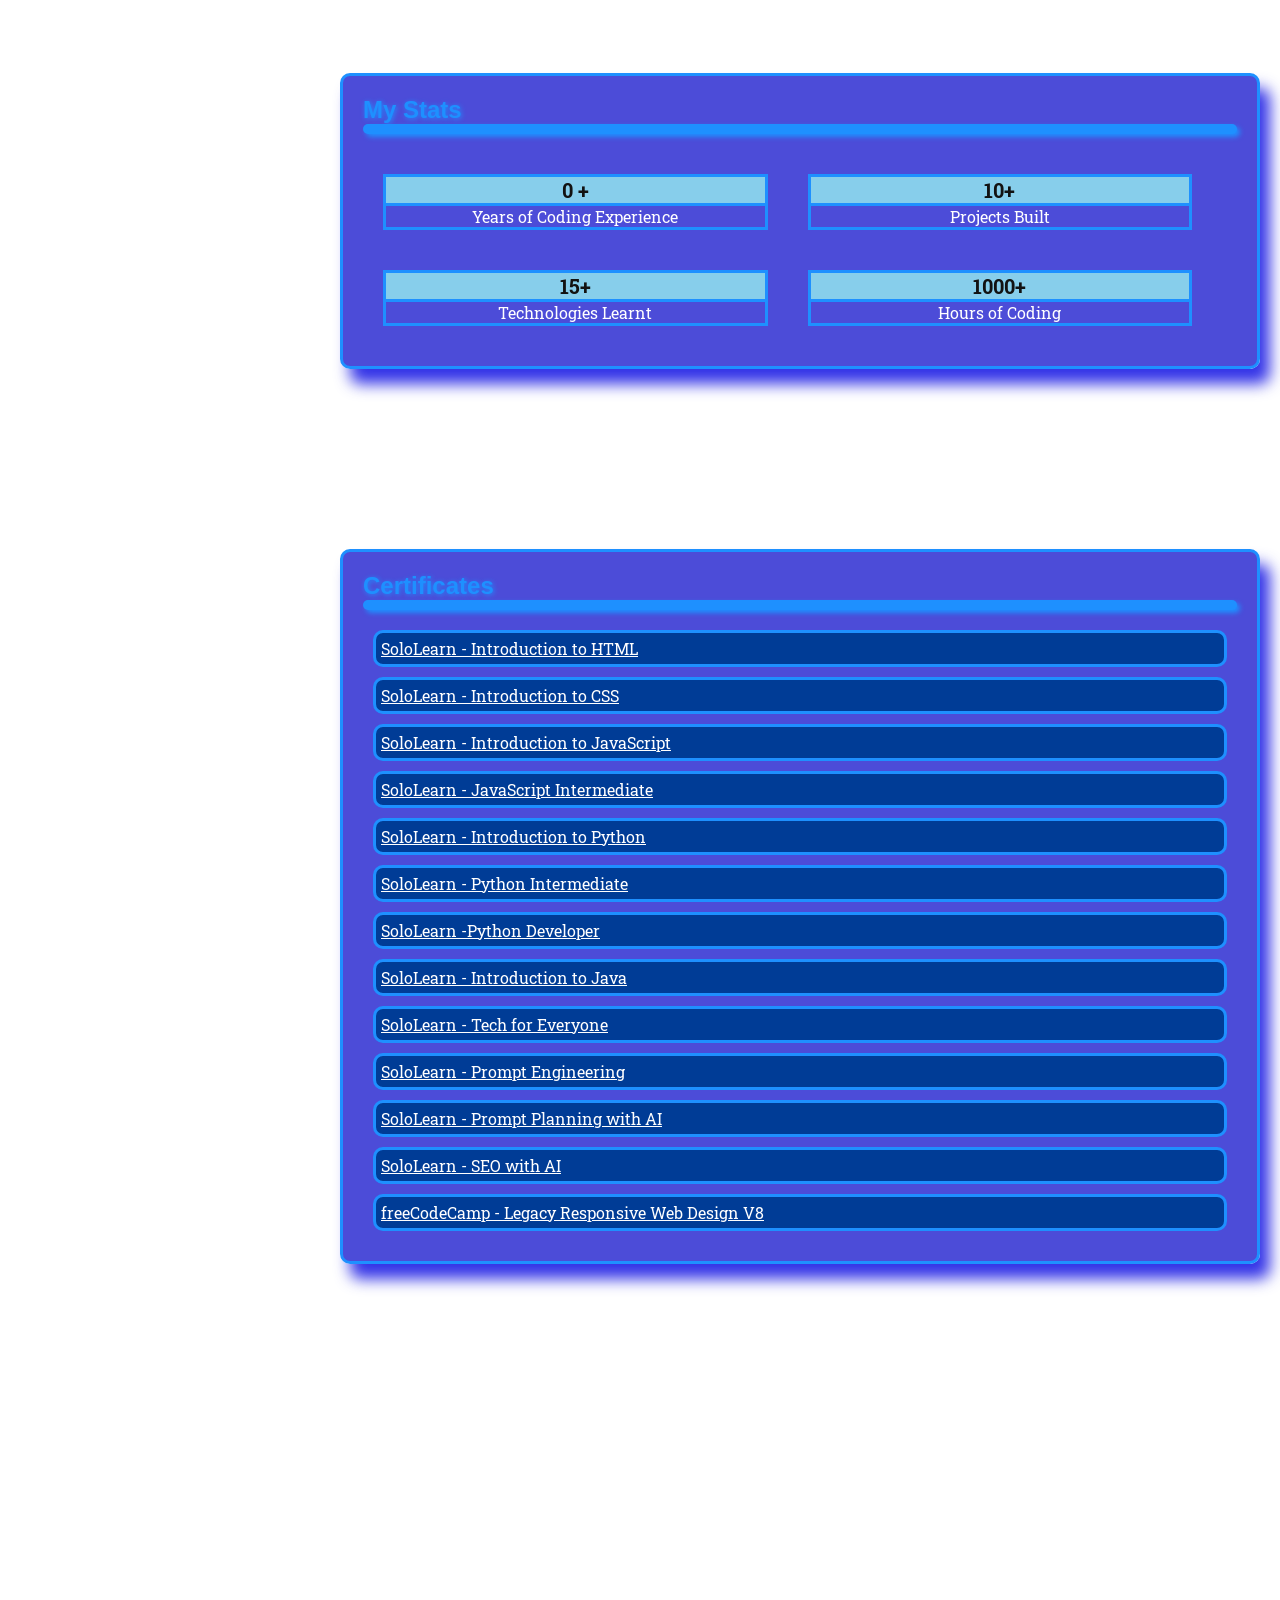
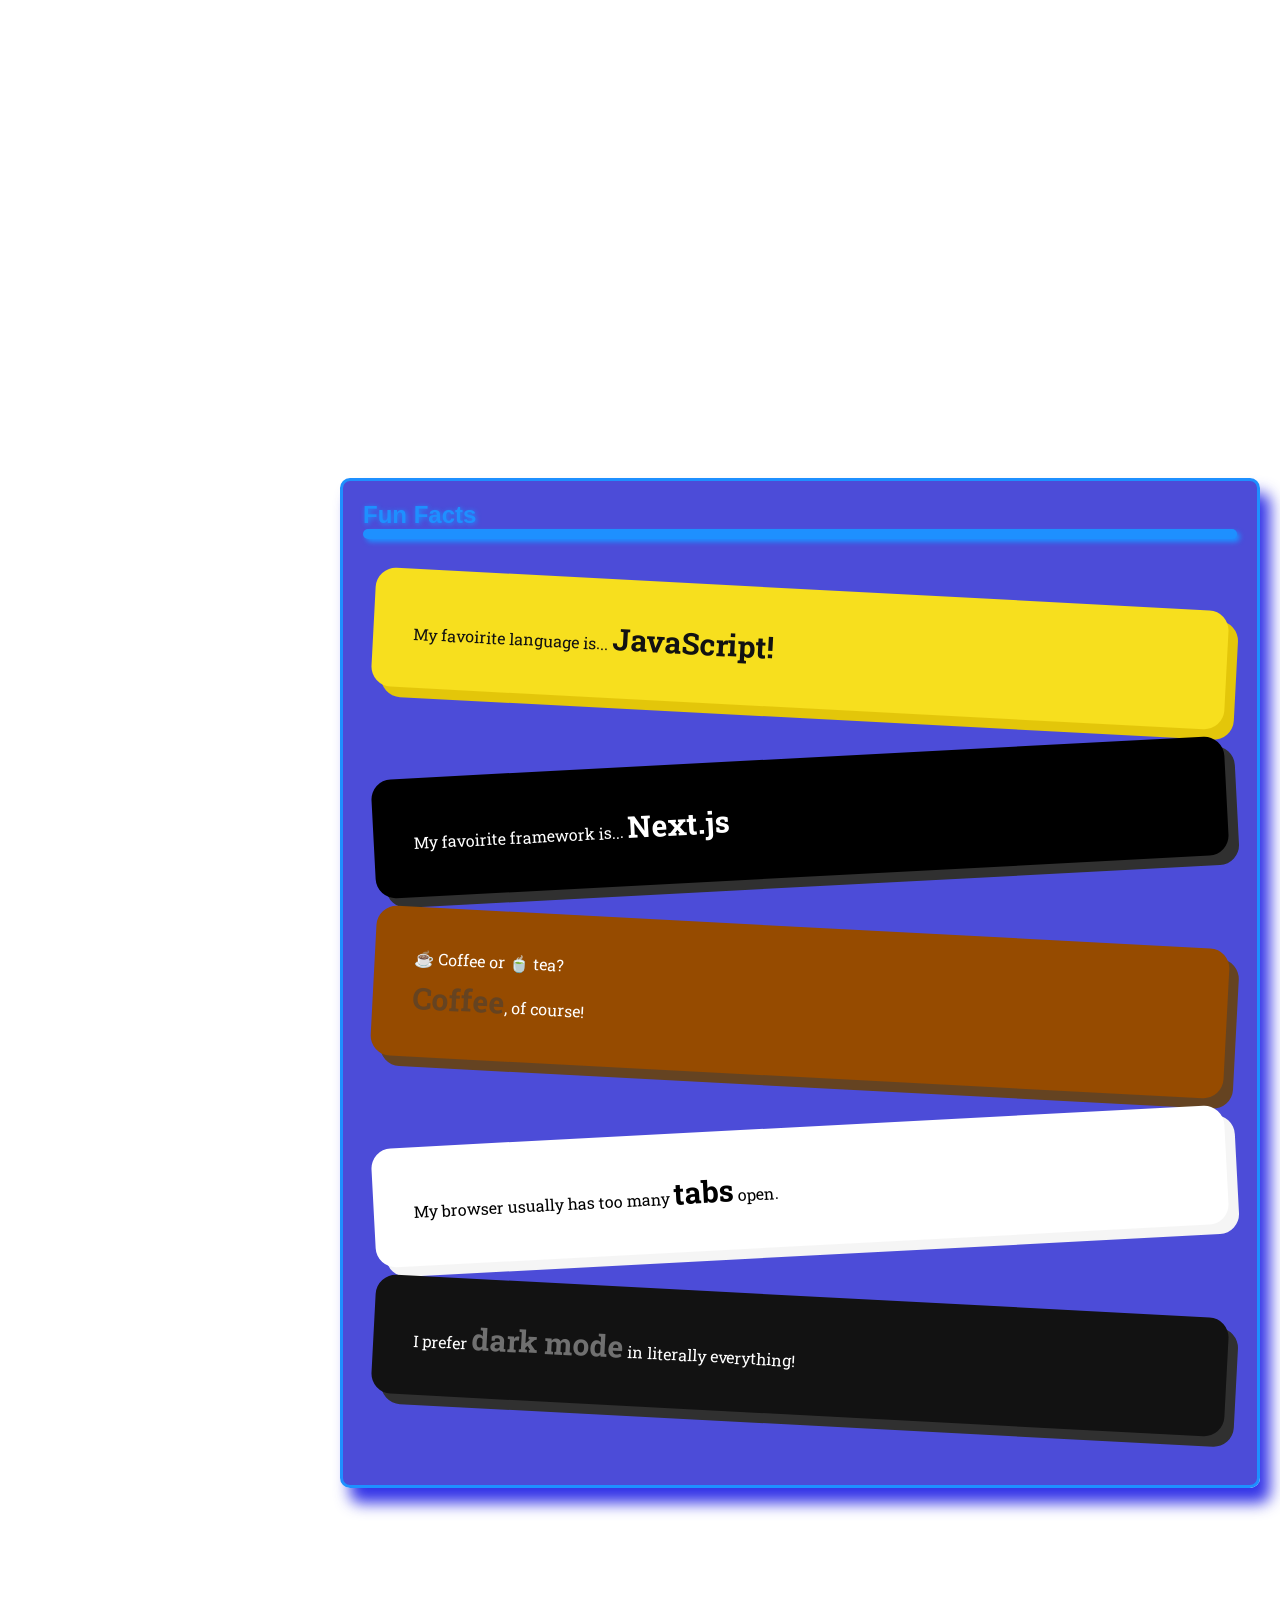
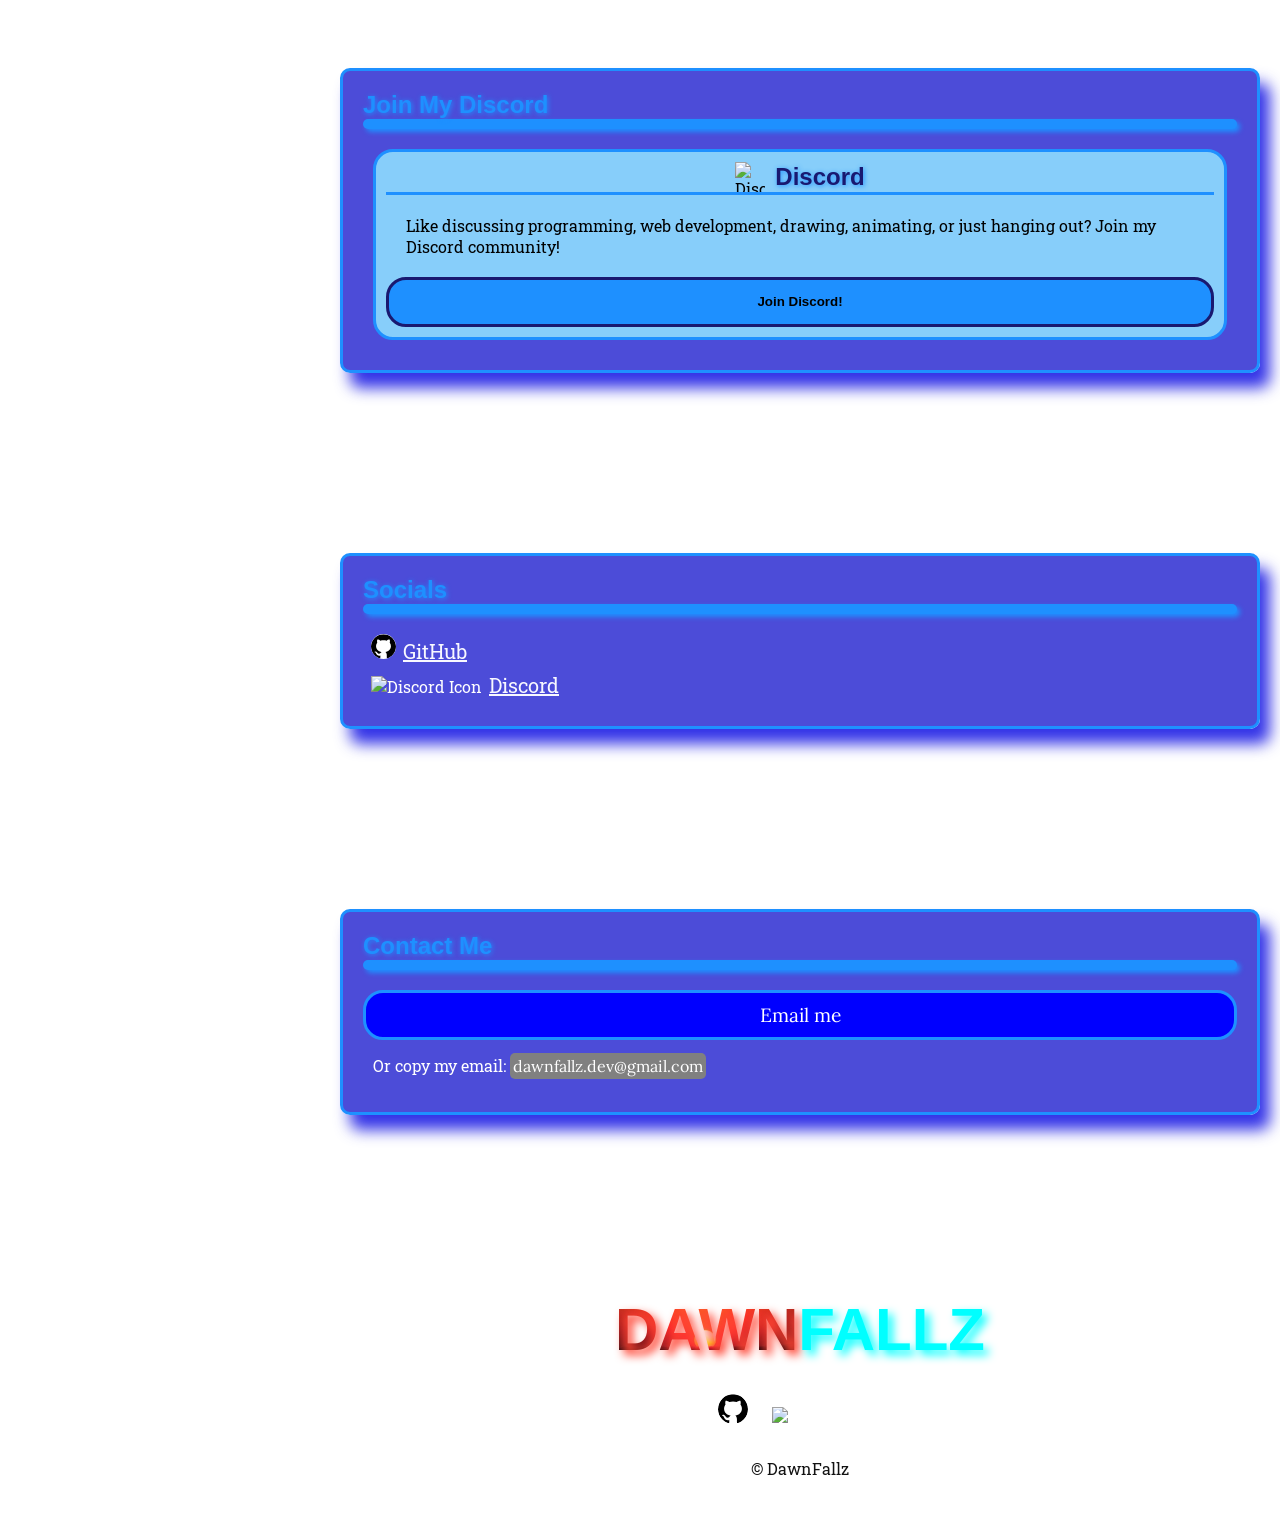
==== commit b7658ba2: "style: update section style when entering the viewport" ====
--- a/index.html
+++ b/index.html
@@ -241,41 +241,41 @@
 
         <!-- Learning Journey -->
         <div id="learning-journey-anchor" class="anchor"></div>
-        <section id="learning-journey" data-aos="zoom-in-left">
+        <section id="learning-journey" data-aos="slide-right">
             <h2>My Learning Journey</h2>
             <hr />
 
 	    <div data-aos="zoom-in">
 	        <h4>Python Developer</h4>
-	        <ul data-aos="slide-left">
+	        <ul data-aos="fade-left">
 	            <li>Developed core logic using Python, focusing on algorithms and data structures.</li>
 	            <li>Built interactive command-line applications including a "Guess the Number" game and a feature-rich Calculator.</li>
 	            <li>Automated repetitive tasks and processed data using Python scripts.</li>
 	        </ul>
 
 	        <h4>Frontend Developer</h4>
-	        <ul data-aos="slide-left">
+	        <ul data-aos="fade-left">
 	            <li>Crafted responsiv user interfaces using HTML and CSS.</li>
 	            <li>Implemented interactive features and dynamic content updates using JavaScript.</li>
 	            <li>Applied modern design principles to ensure cross-browser compatibility and mobile-first layouts.</li>
 	        </ul>
 
 	        <h4>Flask Developer</h4>
-	        <ul data-aos="slide-left">
+	        <ul data-aos="fade-left">
 	            <li>Designed and developed REST web services using the Flask framework.</li>
 	            <li>Managed server-side routing and handled user requests to deliver dynamic web content.</li>
 	            <li>Implemented data handling techniques to process and store information effectively.</li>
 	        </ul>
 
 	        <h4>Full Stack Developer</h4>
-	        <ul data-aos="slide-left">
+	        <ul data-aos="fade-left">
 	            <li>Integrated backend logic with frontend interfaces to create seamless end-to-end applications.</li>
 	            <li>Managed data flow between client-side interactions and server-side operations.</li>
 	            <li>Architected full-stack workflows, ensuring smooth communication between the database and the UI.</li>
 	        </ul>
 
 	        <h4>Next.js Developer</h4>
-	        <ul data-aos="slide-left">
+	        <ul data-aos="fade-left">
 	            <li>Built performant web applications leveraging server-side rendering (SSR) and static site generation.</li>
 	            <li>Utilized React-based components to create reusable and modular frontend architectures.</li>
 	            <li>Optimized application performance and SEO to ensure fast load times and better user engagement.</li>
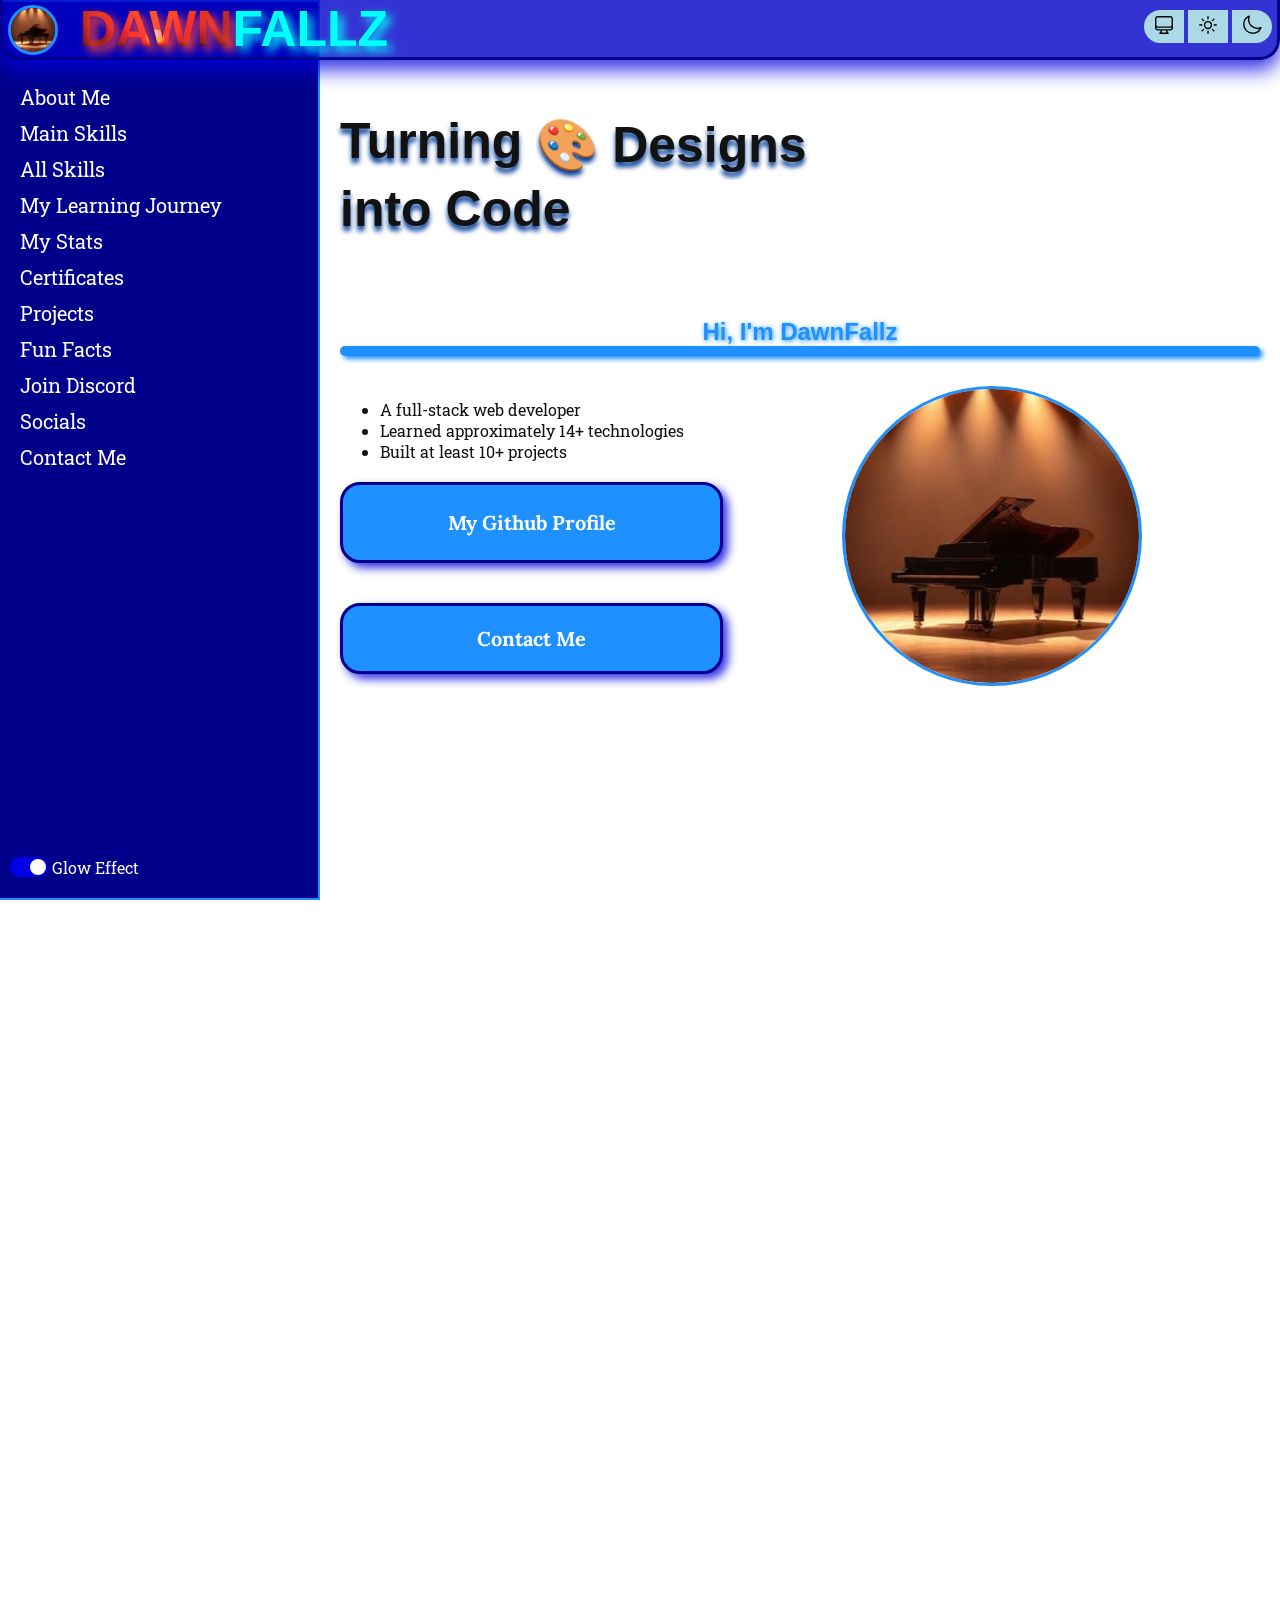
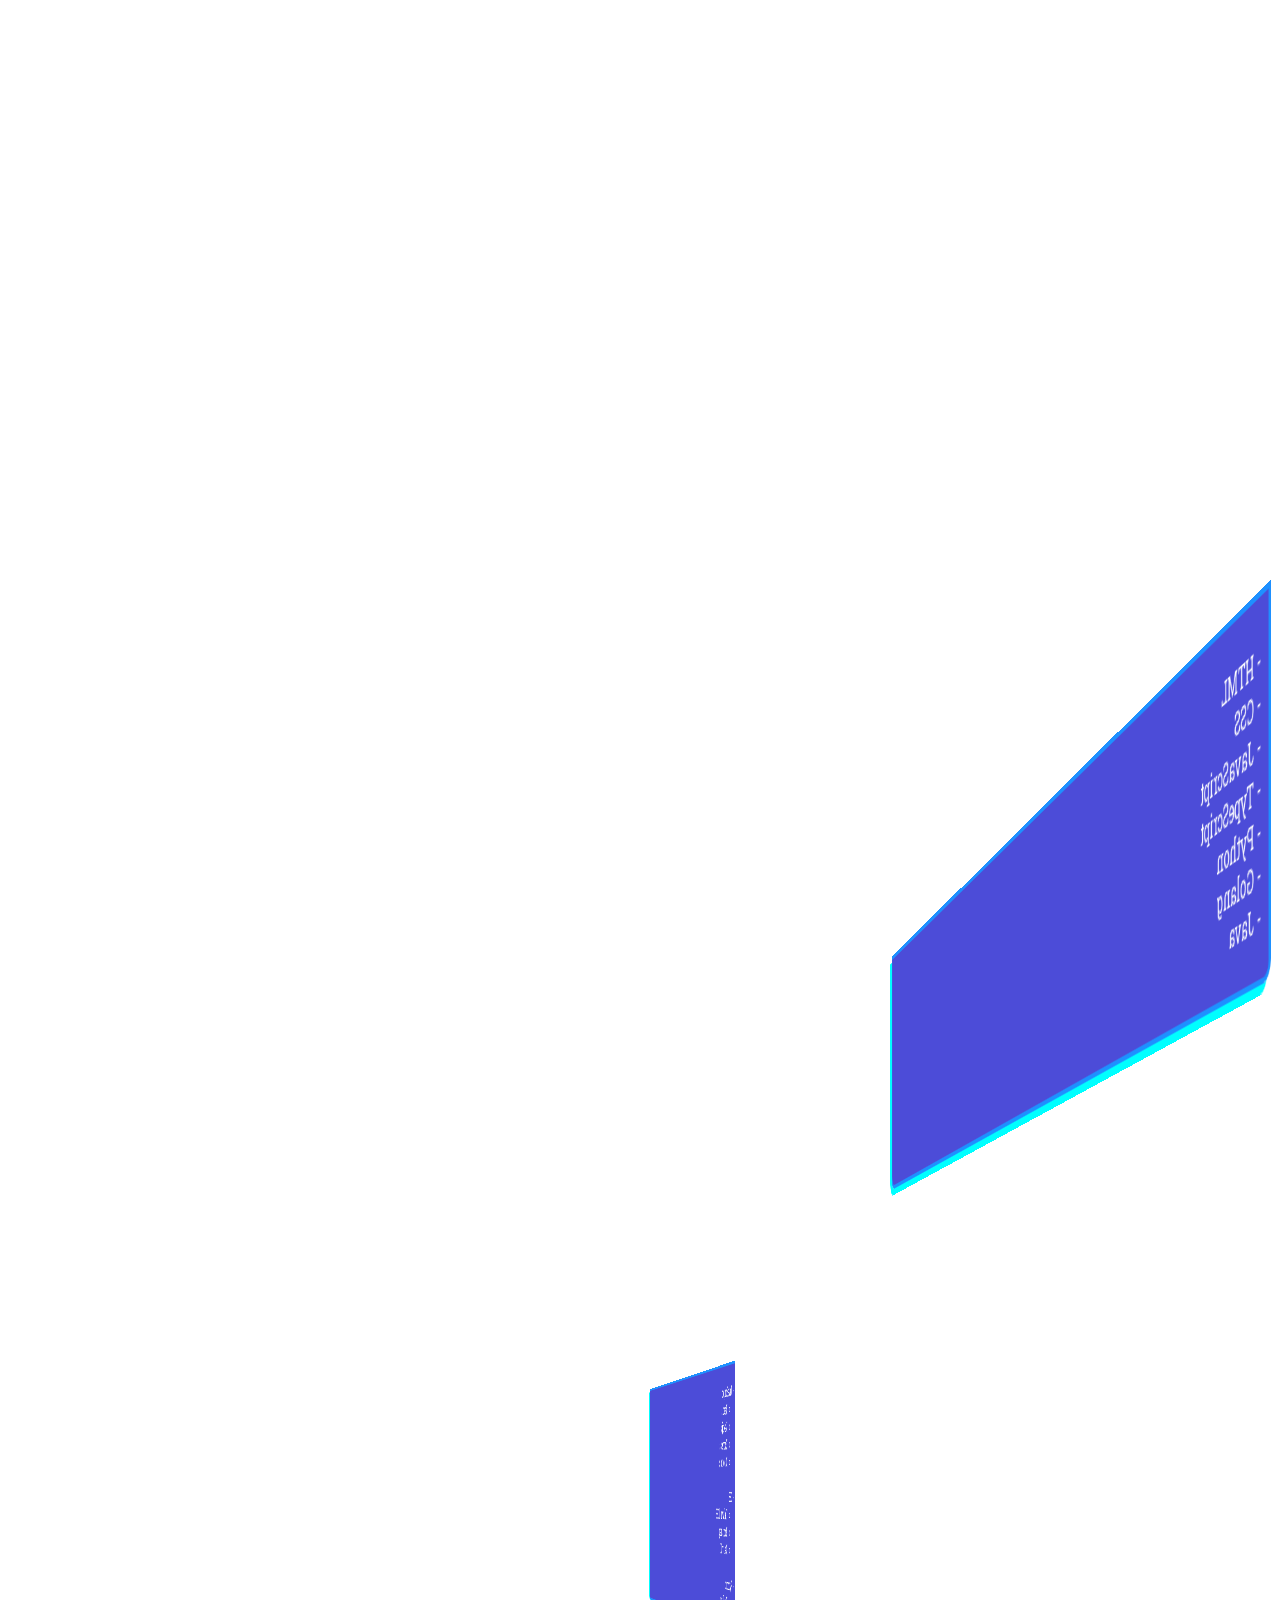
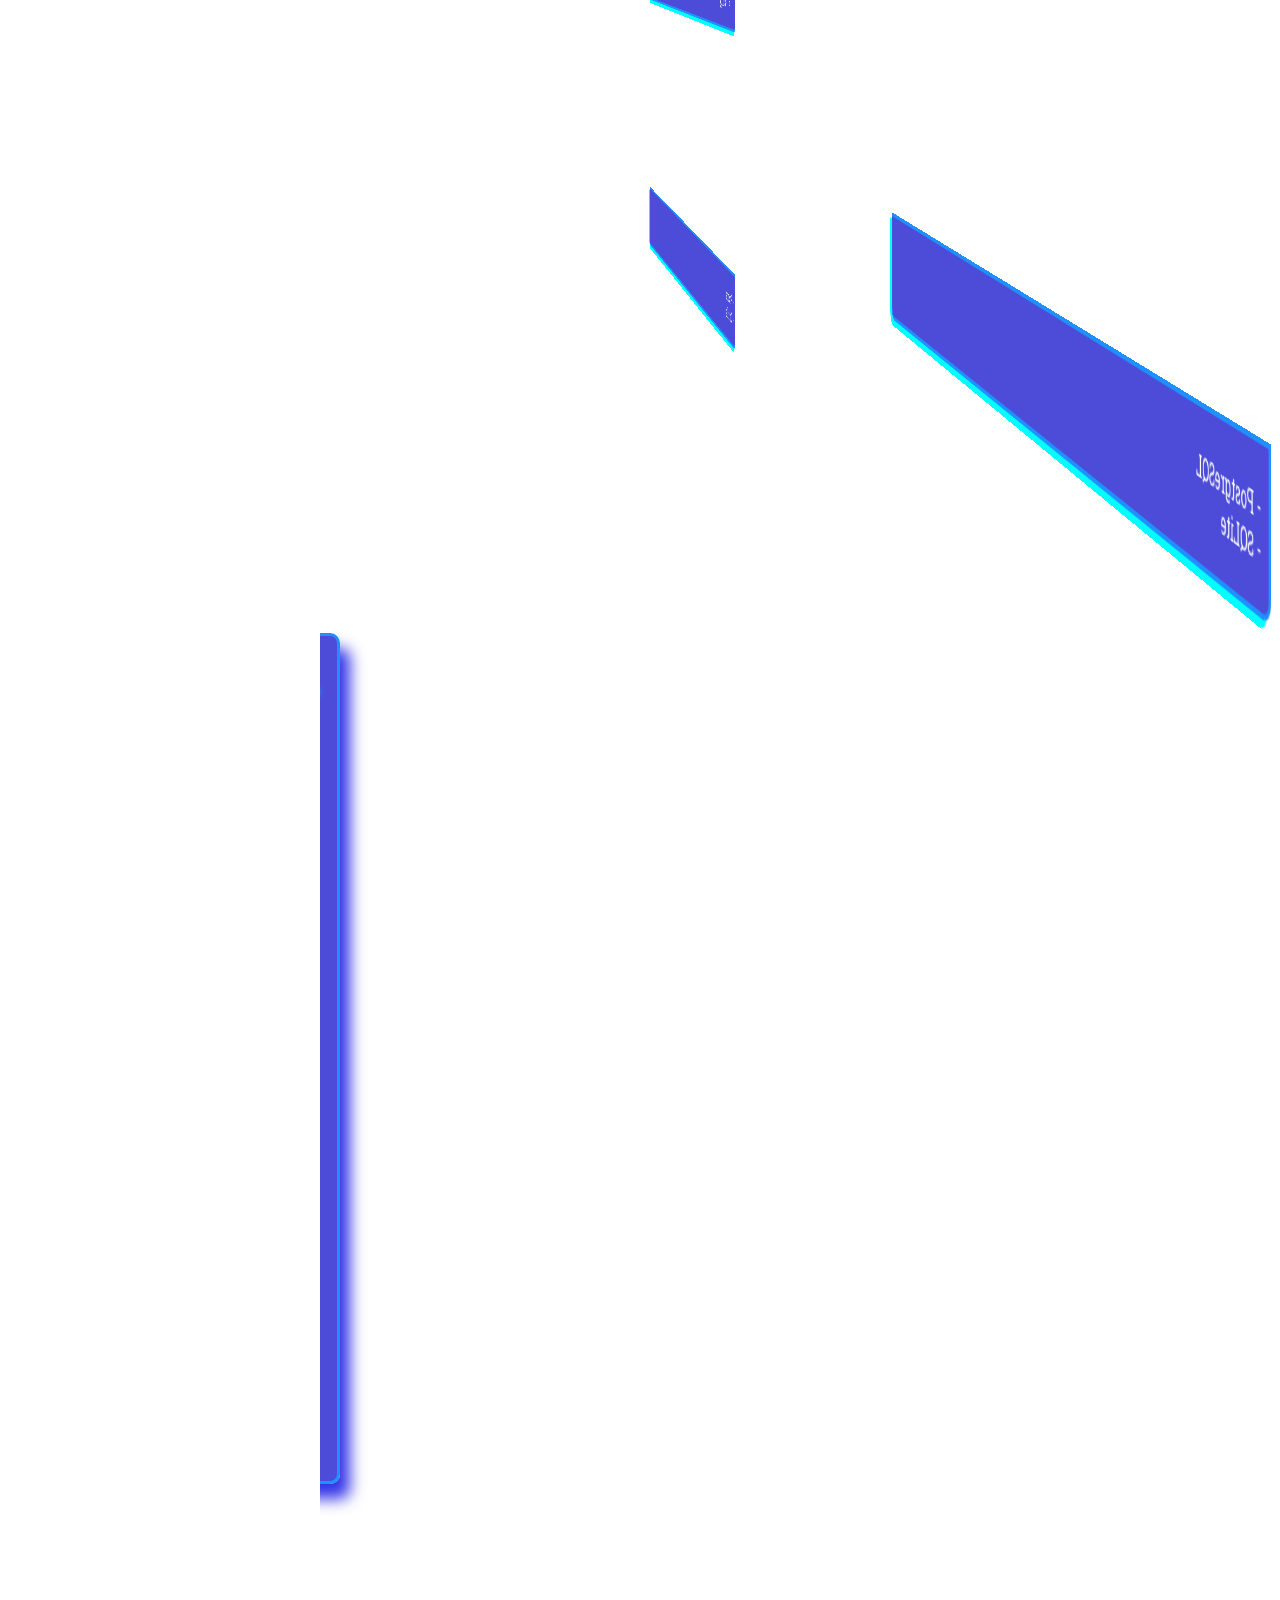
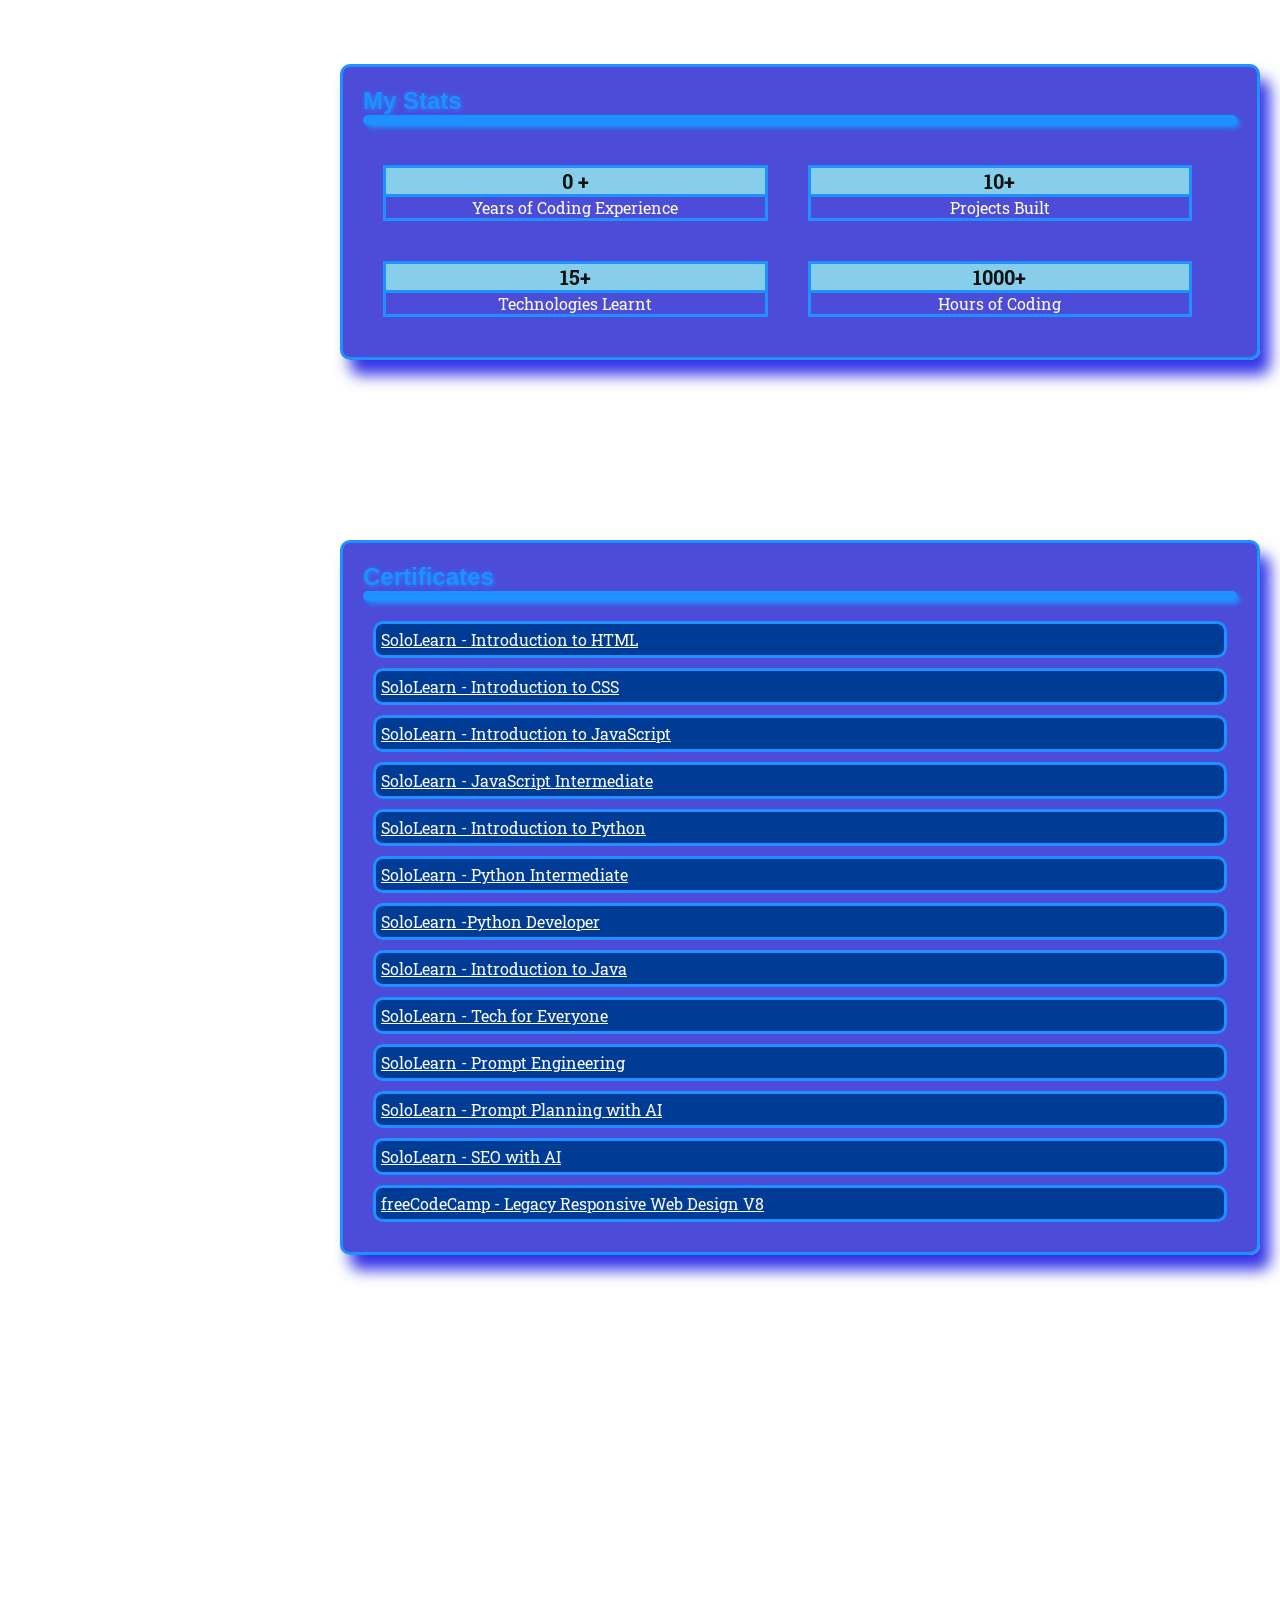
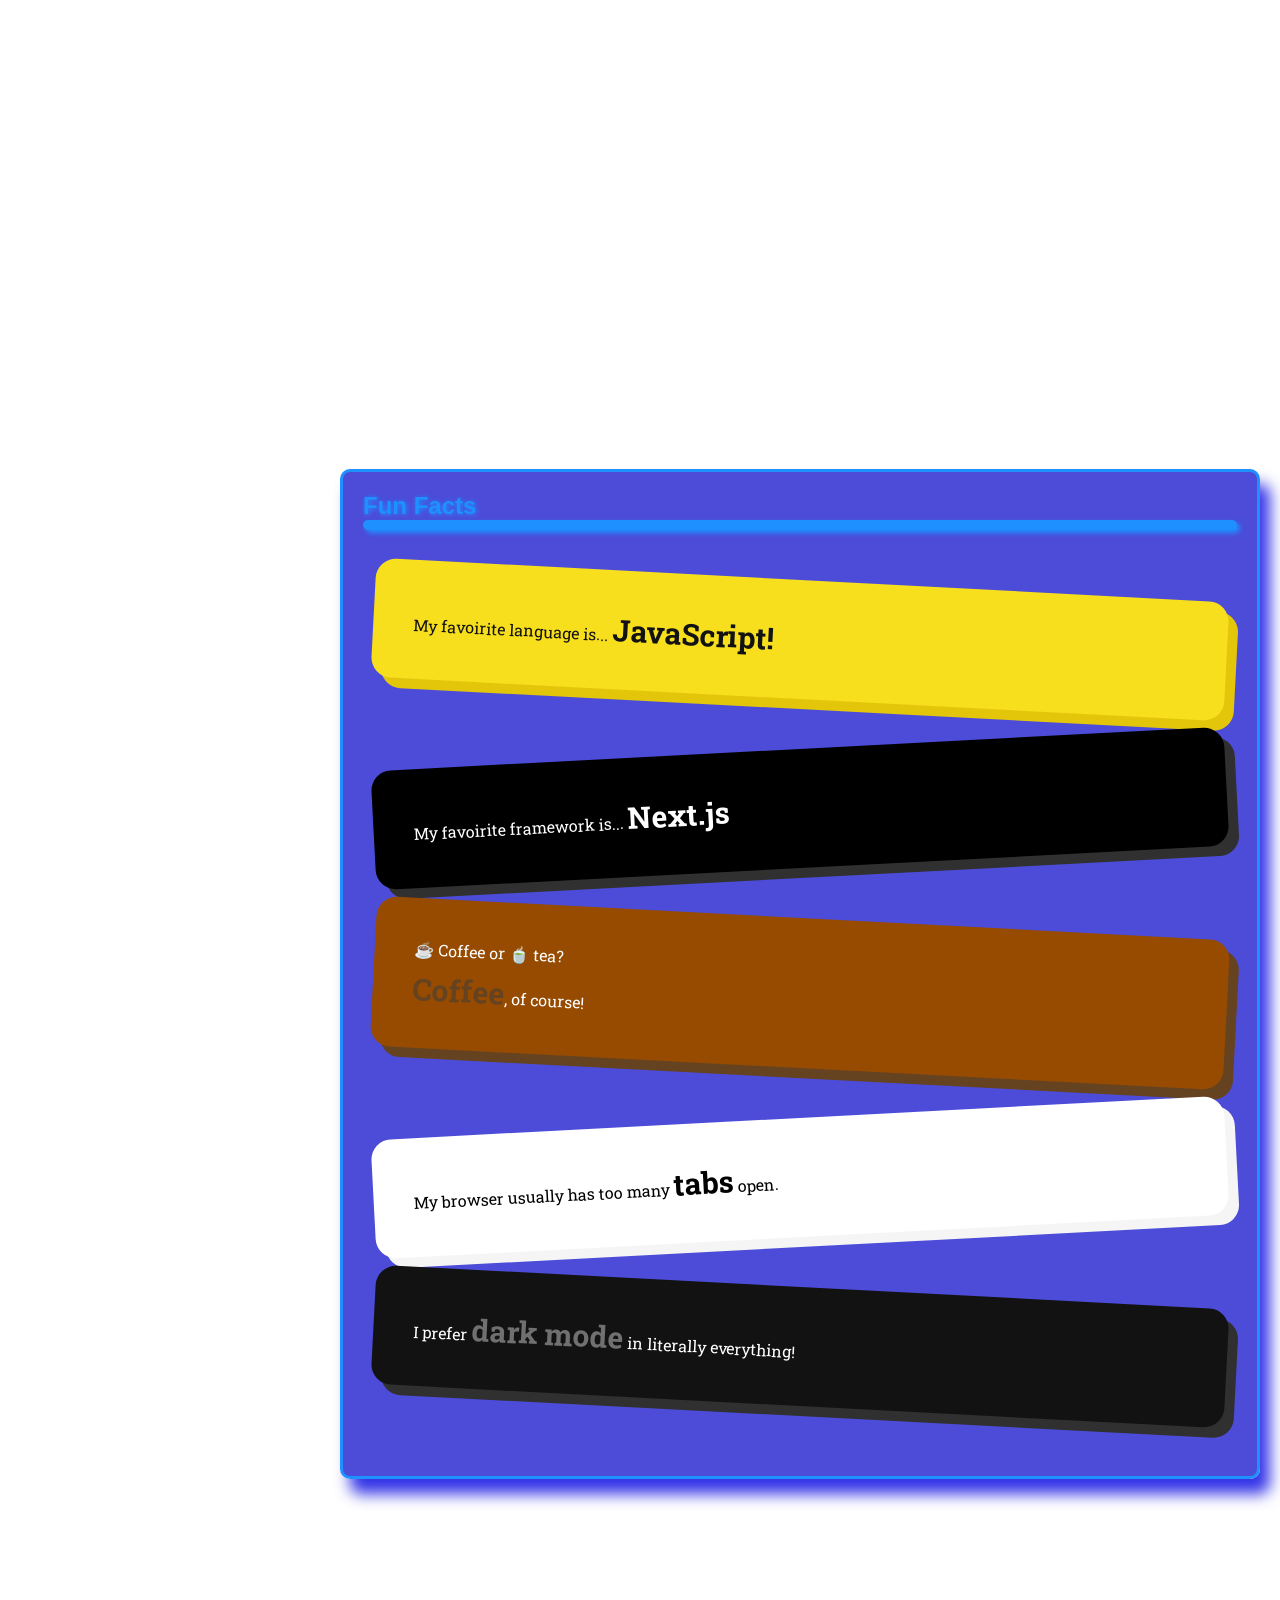
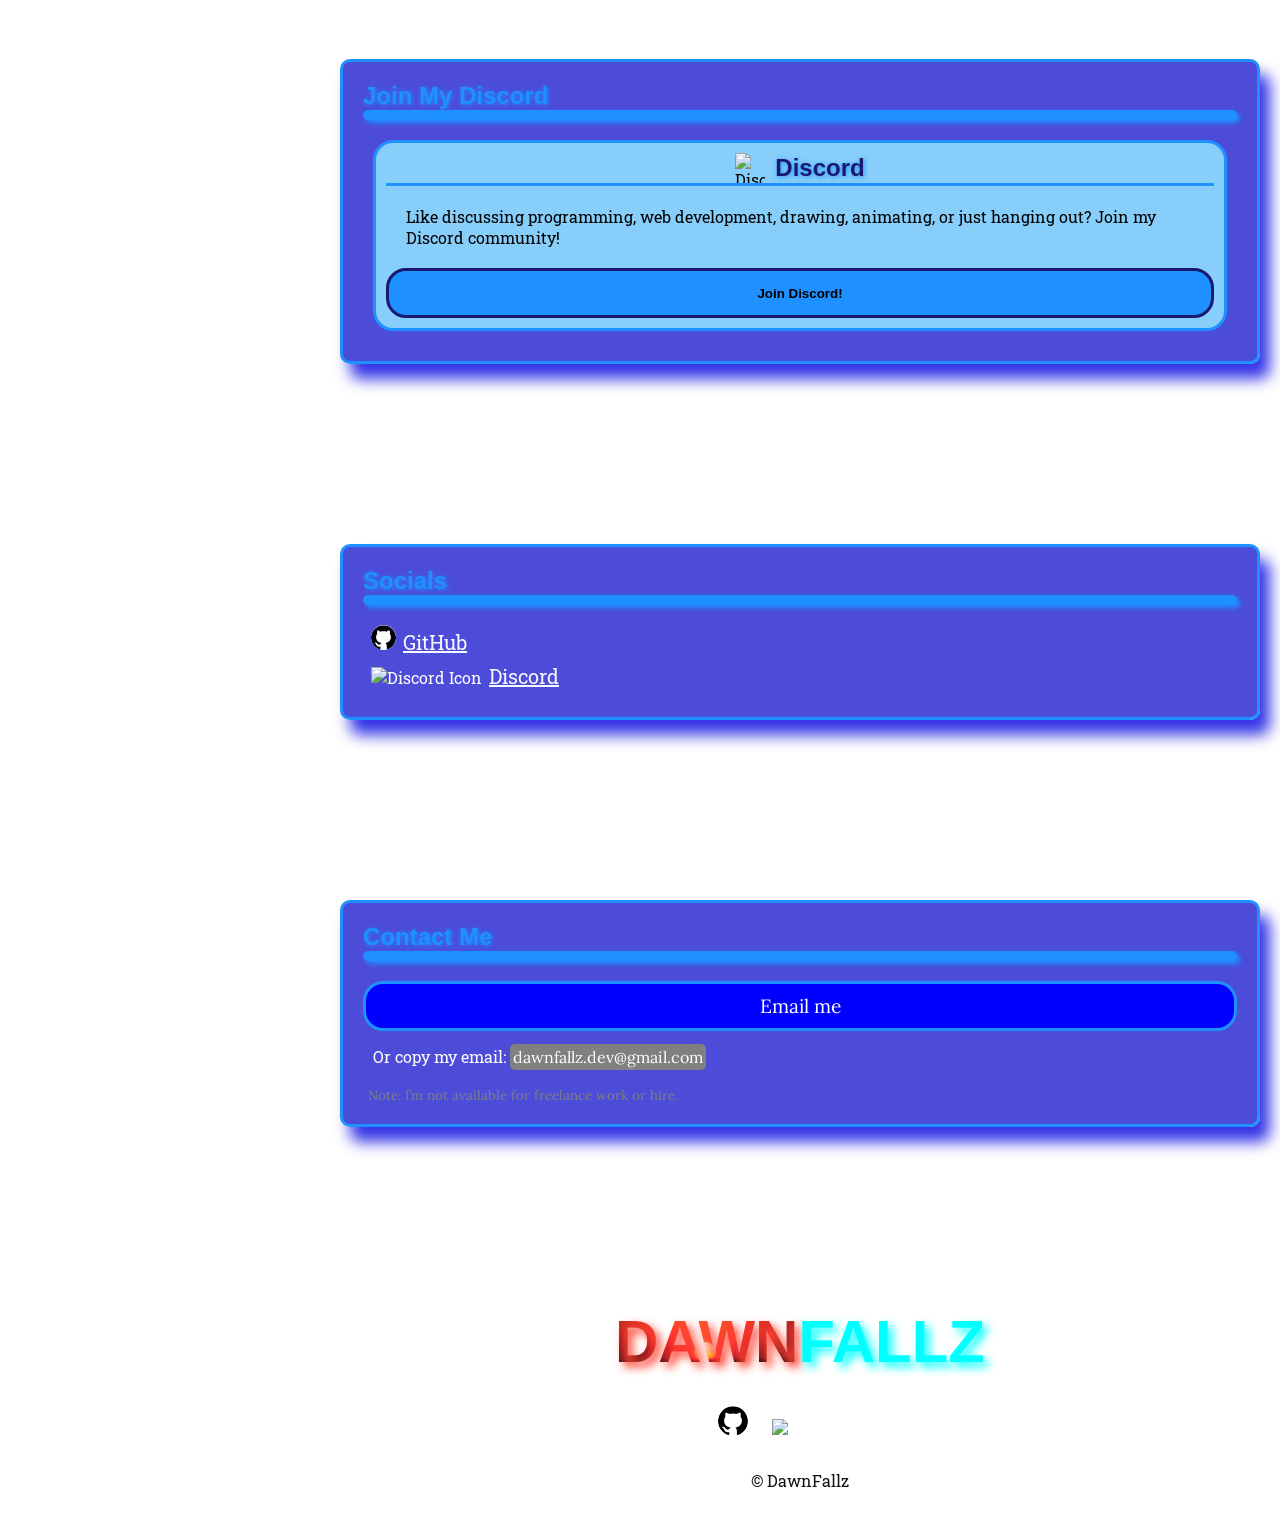
==== commit 61c60b57: "docs: add availability note" ====
--- a/index.html
+++ b/index.html
@@ -417,6 +417,8 @@
 	    <a href="mailto:dawnfallz.dev@gmail.com?body=Hi,%20my%20name%20is%20___.%20I%20want%20to..."><button>Email me</button></a>
 	    <p>Or copy my email: <span class="copy-text">dawnfallz.dev@gmail.com</span></p>
 
+            <small>Note: I’m not available for freelance work or hire.</small>
+
         </section>
 
         <h3 class="logo" style="font-size: 60px; margin: 0; text-align: center;"  data-aos="zoom-out-up"><span id="dawn">DAWN</span><span id="fallz">FALLZ</span></h3>
--- a/styles.css
+++ b/styles.css
@@ -129,7 +129,7 @@
 }
 
 h1 {
-    font-family: 'Geist Pixel', 'Lora', 'Arial';
+    font-family: 'Geist Pixel', 'Arial';
     width: 100%;
     color: var(--text-color);
     margin-bottom: 80px;
@@ -495,6 +495,13 @@
     scroll-margin-top: 80px;
 }
 
+/* Small tag */
+small {
+    color: gray;
+    font-family: 'Lora', 'Arial';
+    margin: 5px;
+}
+
 
 /* Section tag */
 section { 
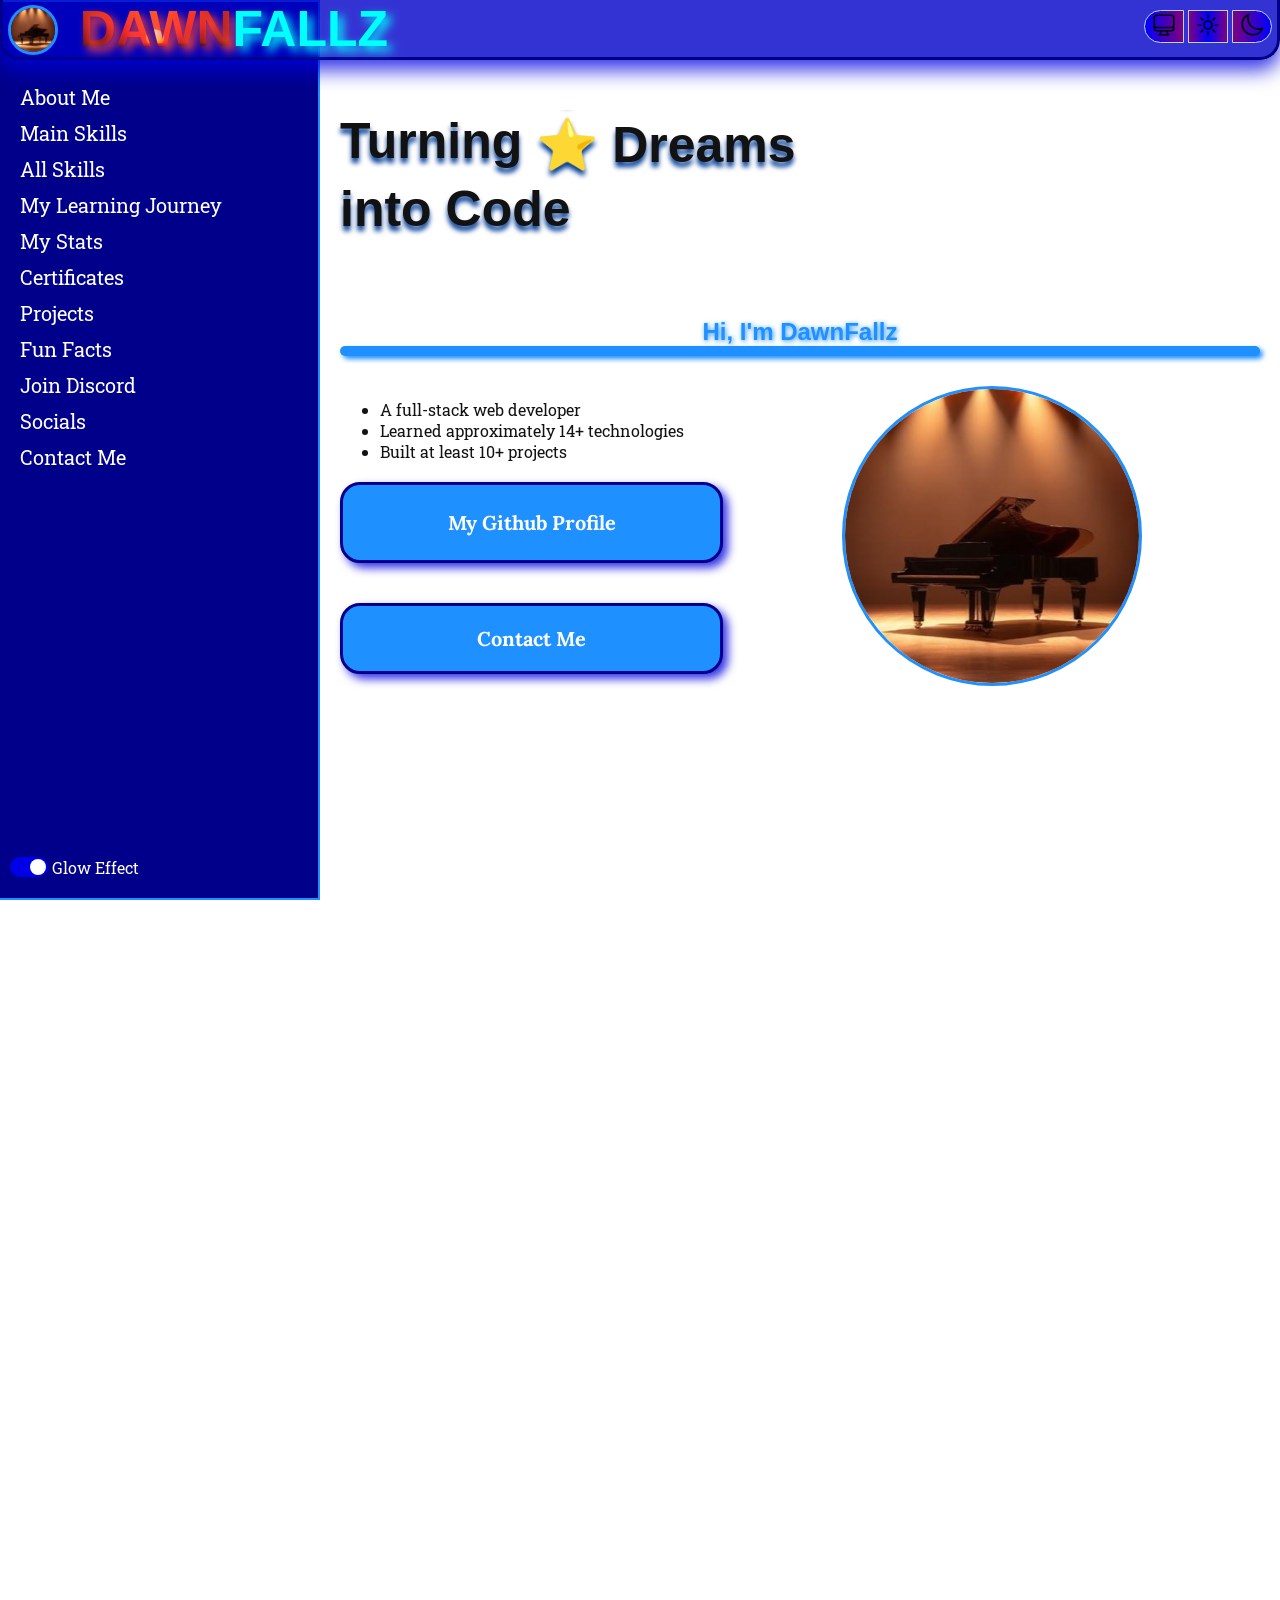
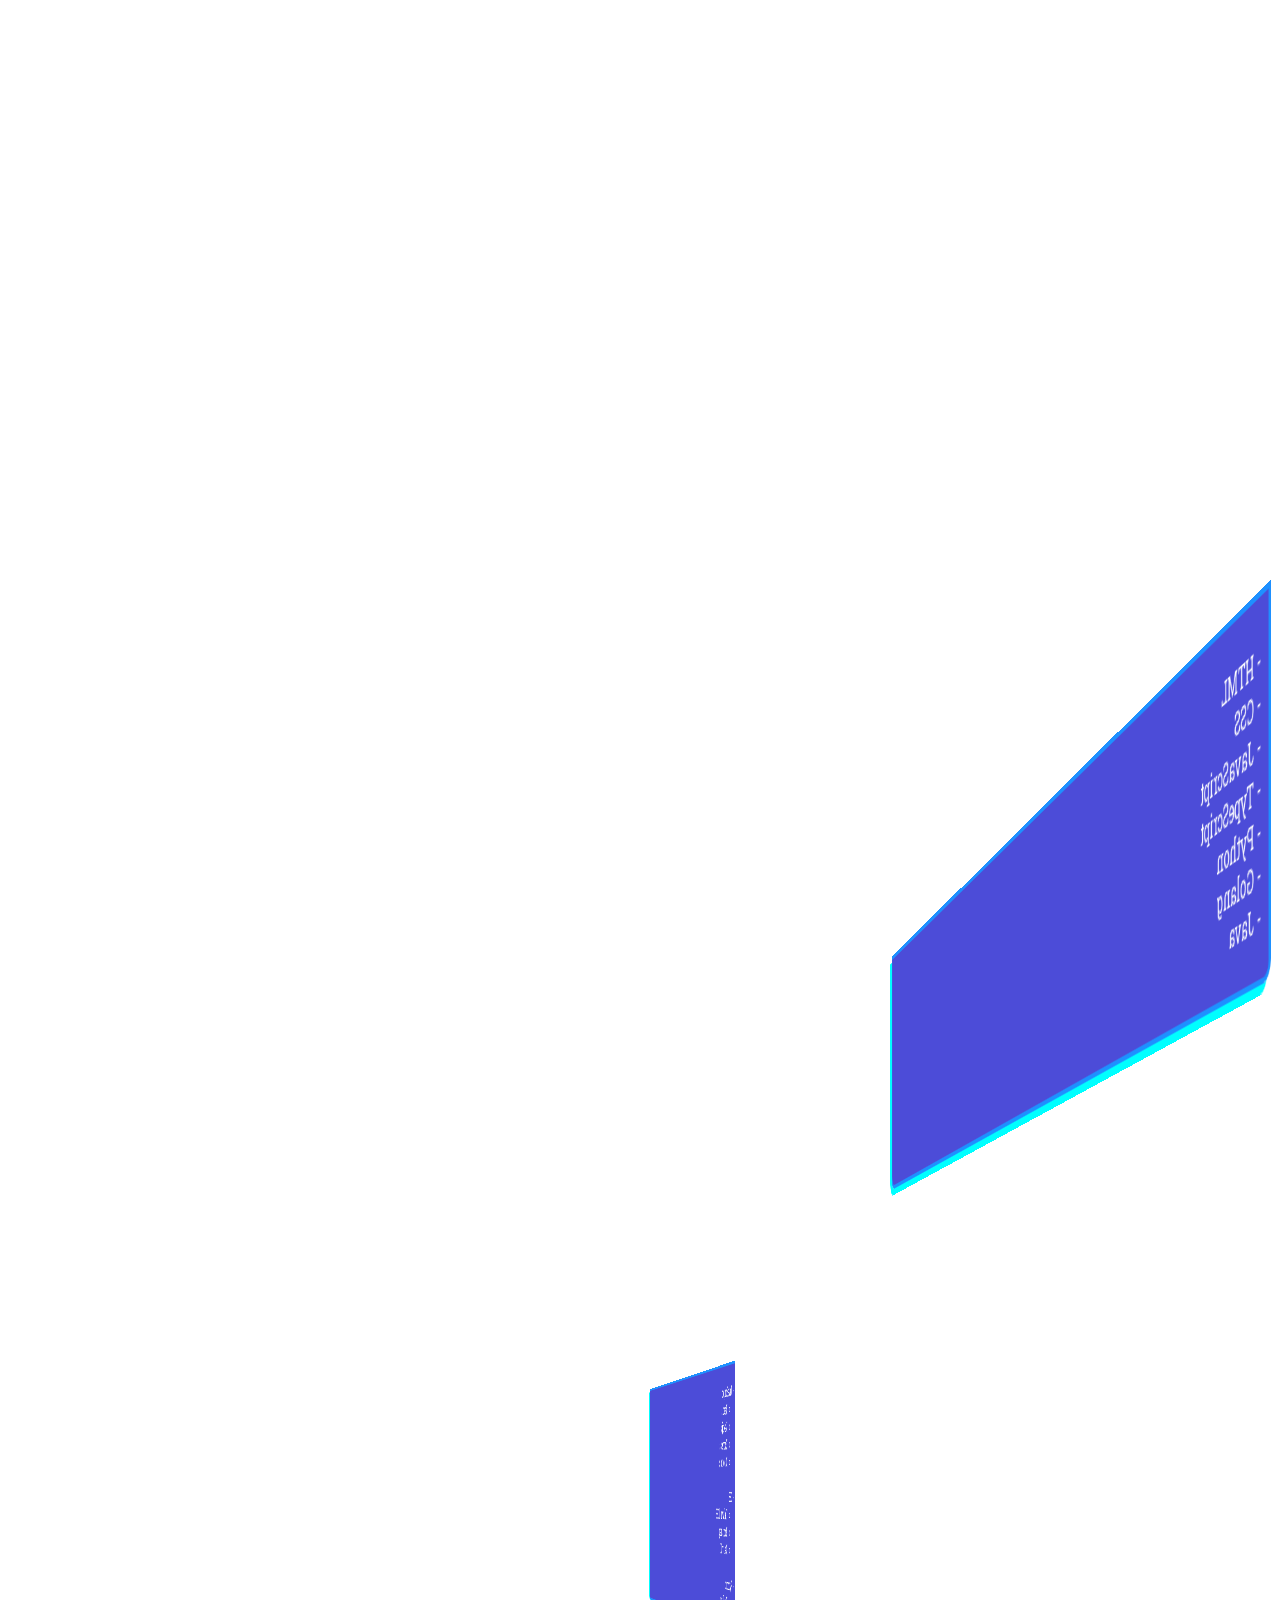
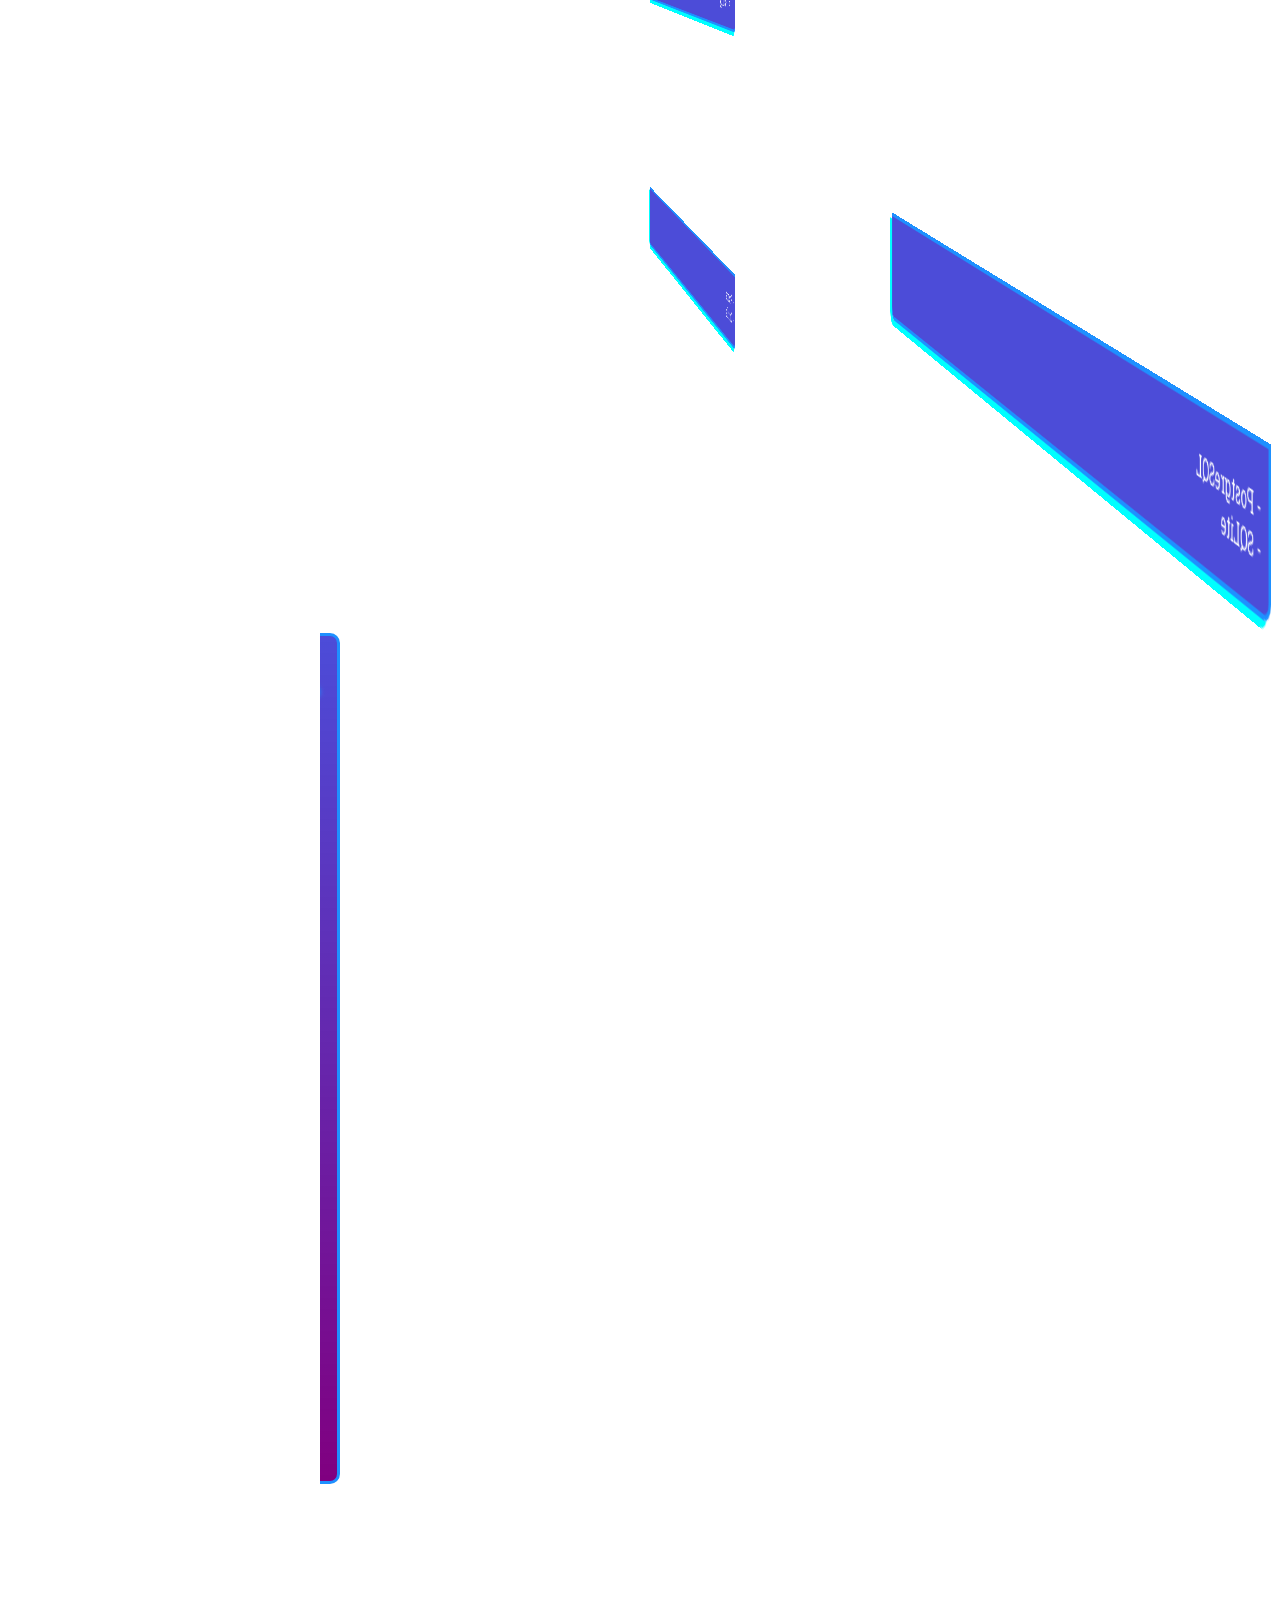
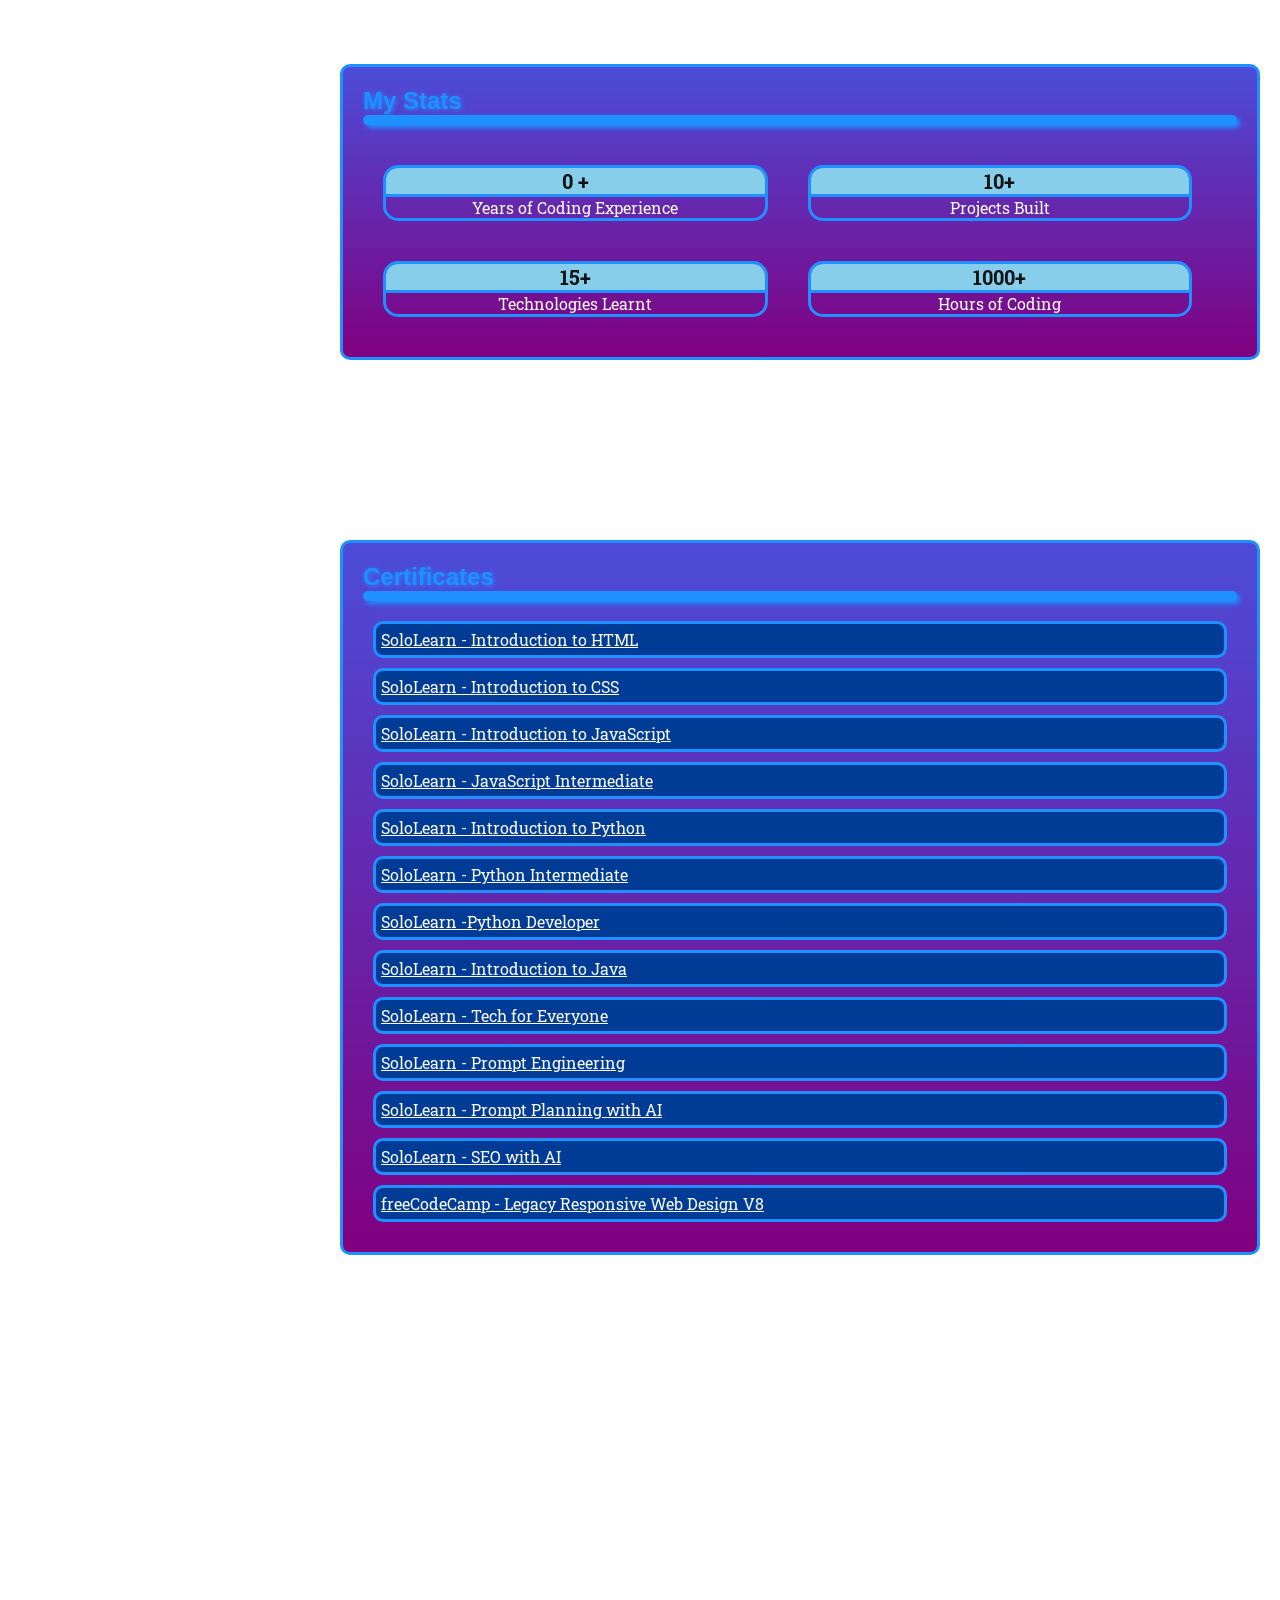
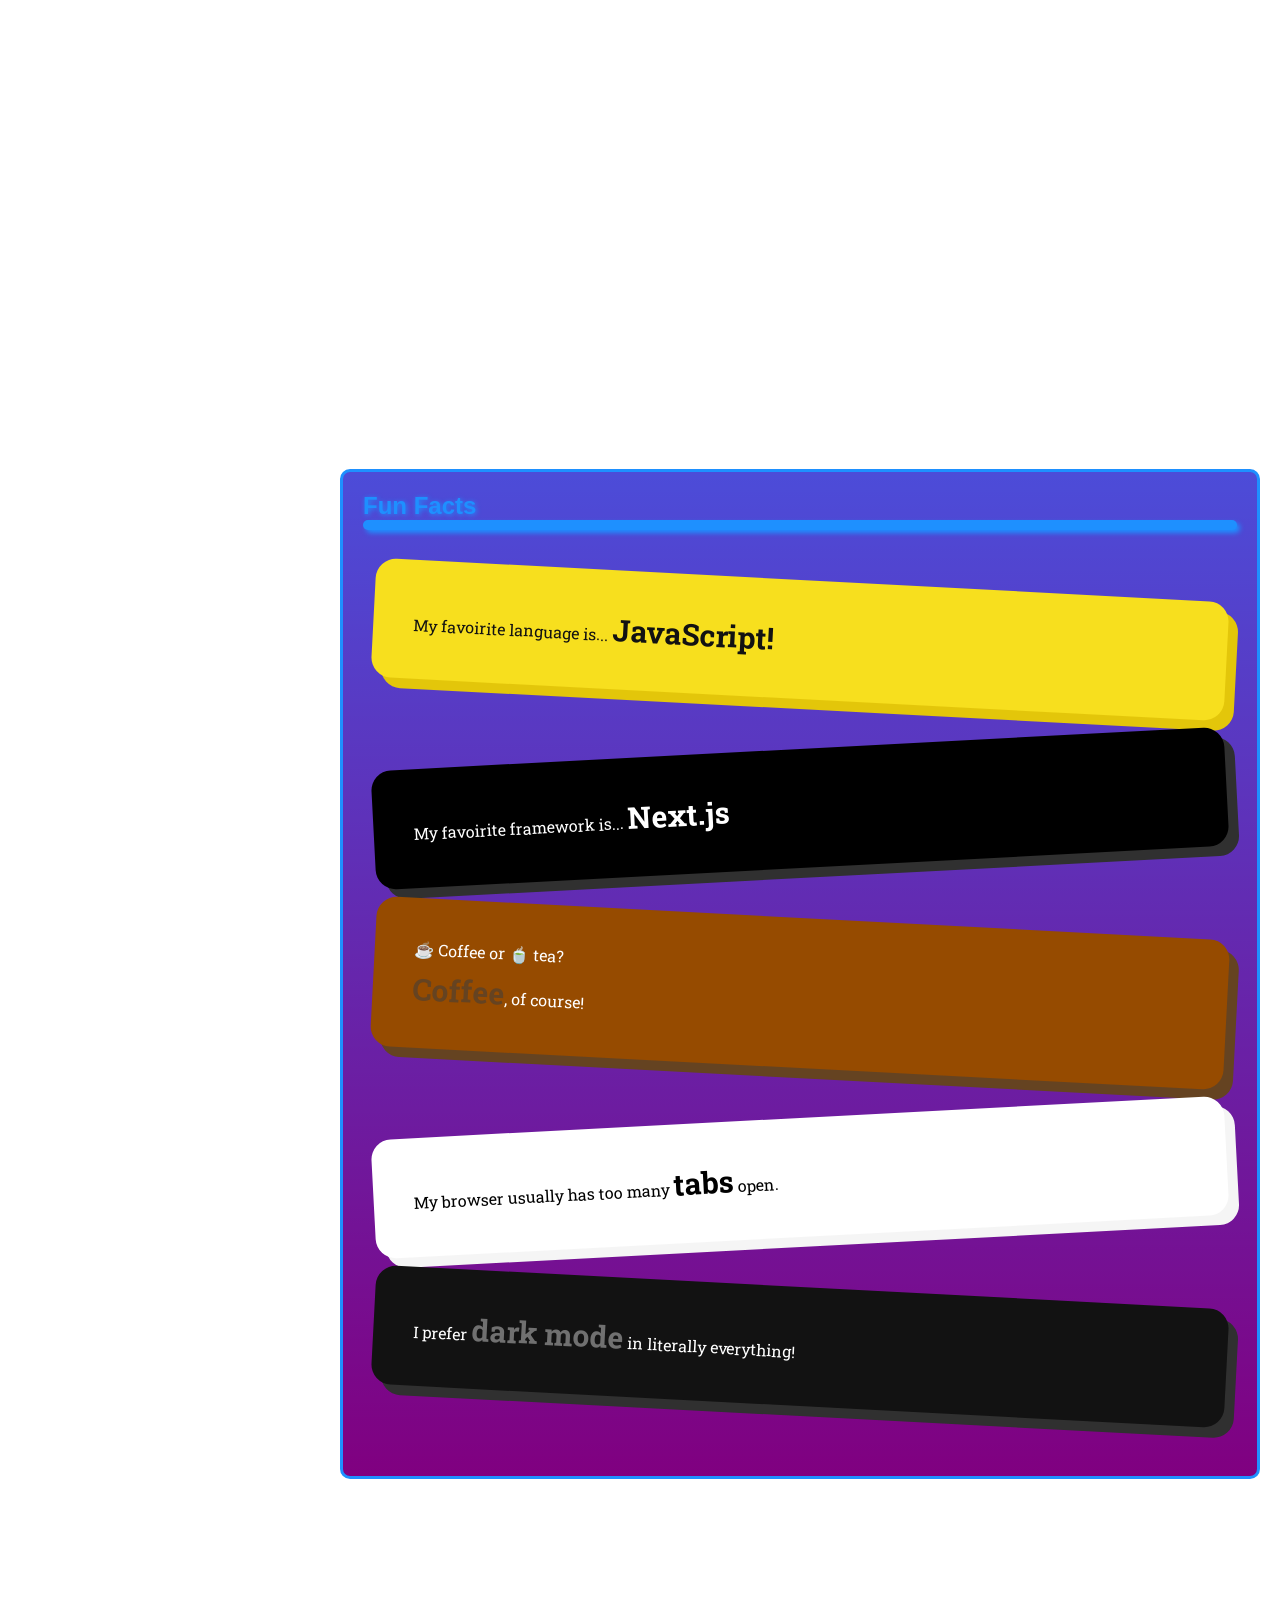
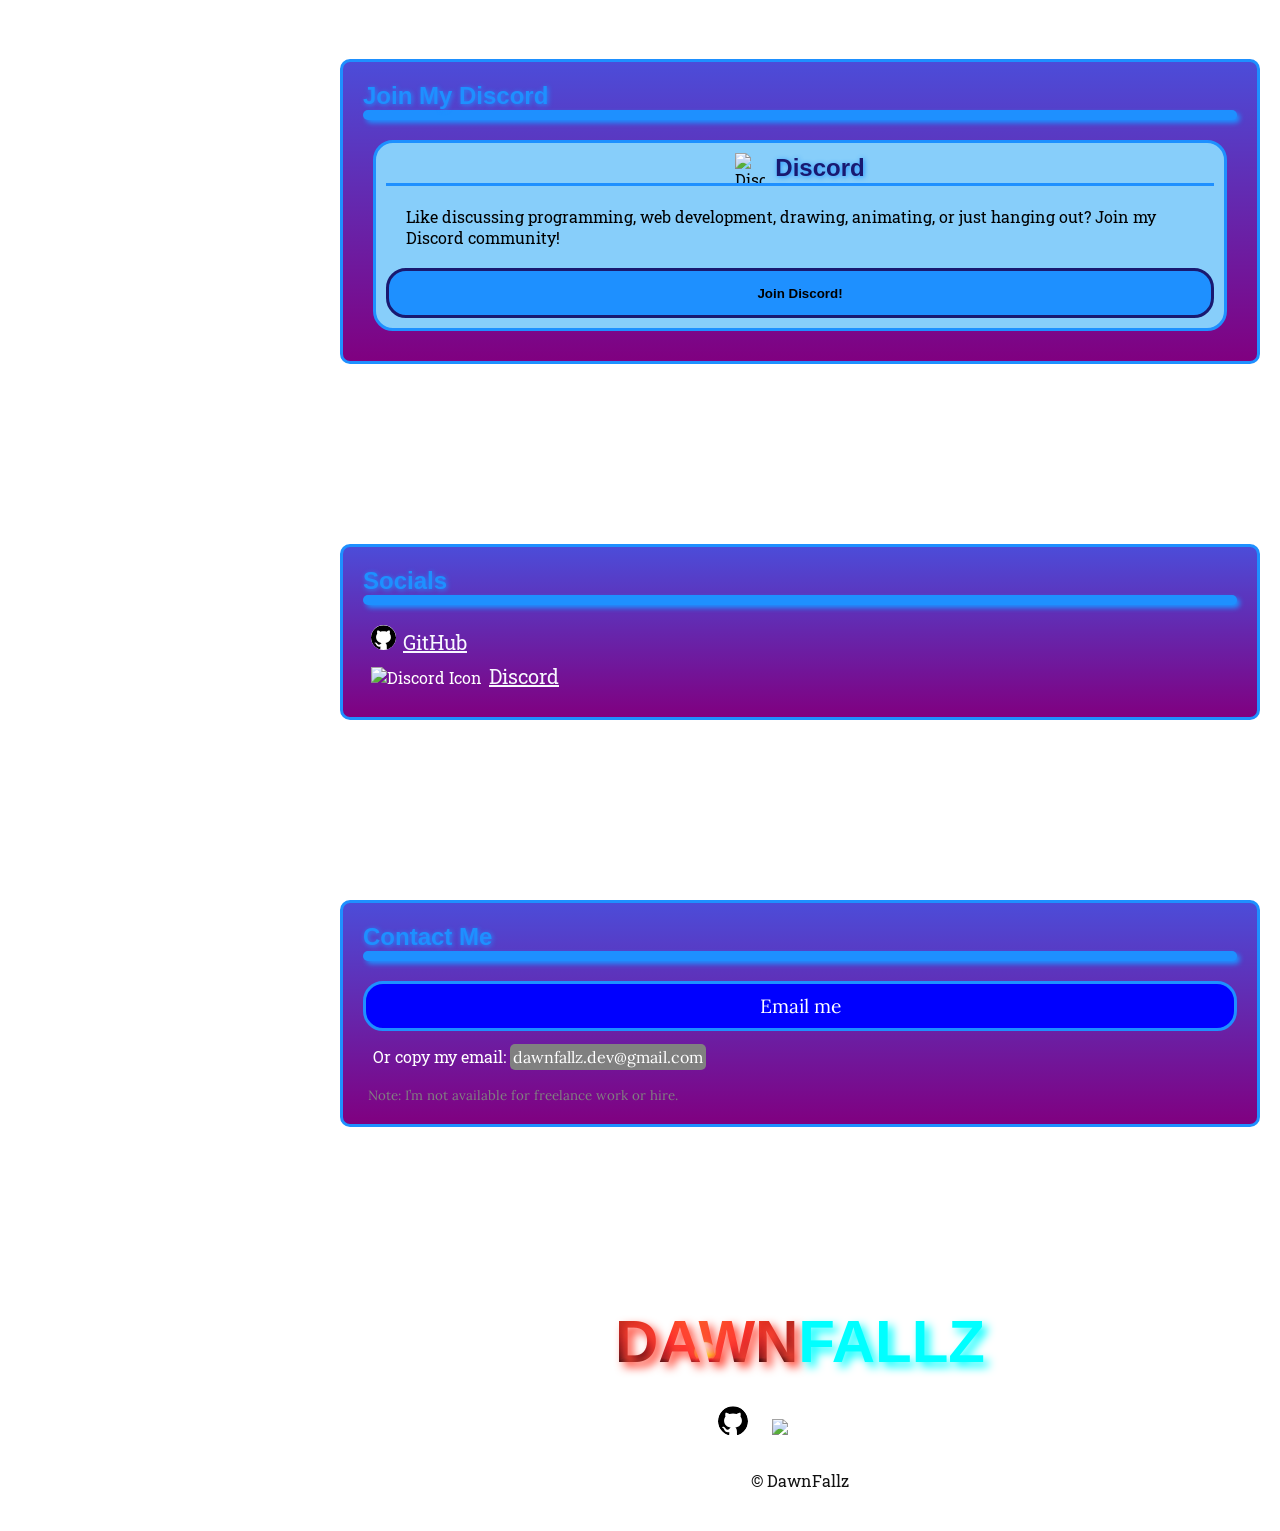
==== commit 5cf86ff0: "style: add styling to certificates section" ====
--- a/index.html
+++ b/index.html
@@ -316,20 +316,20 @@
             <h2>Certificates</h2>
             <hr />
 
-            <a href="https://www.sololearn.com/certificates/CC-J1LFRRZP" target="_blank">SoloLearn - Introduction to HTML</a>
-            <a href="https://www.sololearn.com/certificates/CC-ORZWELWE" target="_blank">SoloLearn - Introduction to CSS</a>
-            <a href="https://www.sololearn.com/certificates/CC-8BNQYYAY" target="_blank">SoloLearn - Introduction to JavaScript</a>
-            <a href="https://www.sololearn.com/certificates/CC-XDVXR1E8" target="_blank">SoloLearn - JavaScript Intermediate</a>
-            <a href="https://www.sololearn.com/certificates/CC-2SID3OCX" target="_blank">SoloLearn - Introduction to Python</a>
-            <a href="https://www.sololearn.com/certificates/CC-EIBXZVYN" target="_blank">SoloLearn - Python Intermediate</a>
-            <a href="https://www.sololearn.com/certificates/CC-TNZ6AS7B" target="_blank">SoloLearn -Python Developer</a>
-            <a href="https://www.sololearn.com/certificates/CC-LE6LEKG2" target="_blank">SoloLearn - Introduction to Java</a>
-            <a href="https://www.sololearn.com/certificates/CC-OEQ5XCHO" target="_blank">SoloLearn - Tech for Everyone</a>
-            <a href="https://www.sololearn.com/certificates/CC-GNBZIO7Z" target="_blank">SoloLearn - Prompt Engineering</a>
-            <a href="https://www.sololearn.com/certificates/CC-MBF6EZ2W" target="_blank">SoloLearn - Prompt Planning with AI</a>
-            <a href="https://www.sololearn.com/certificates/CC-YKZXUI42" target="_blank">SoloLearn - SEO with AI</a>
-
-	    <a href="">freeCodeCamp - Legacy Responsive Web Design V8</a>
+            <a href="https://www.sololearn.com/certificates/CC-J1LFRRZP" target="_blank" data-aos="fade-right">SoloLearn - Introduction to HTML</a>
+            <a href="https://www.sololearn.com/certificates/CC-ORZWELWE" target="_blank" data-aos="fade-right">SoloLearn - Introduction to CSS</a>
+            <a href="https://www.sololearn.com/certificates/CC-8BNQYYAY" target="_blank" data-aos="fade-right">SoloLearn - Introduction to JavaScript</a>
+            <a href="https://www.sololearn.com/certificates/CC-XDVXR1E8" target="_blank" data-aos="fade-right">SoloLearn - JavaScript Intermediate</a>
+            <a href="https://www.sololearn.com/certificates/CC-2SID3OCX" target="_blank" data-aos="fade-right">SoloLearn - Introduction to Python</a>
+            <a href="https://www.sololearn.com/certificates/CC-EIBXZVYN" target="_blank" data-aos="fade-right">SoloLearn - Python Intermediate</a>
+            <a href="https://www.sololearn.com/certificates/CC-TNZ6AS7B" target="_blank" data-aos="fade-right">SoloLearn -Python Developer</a>
+            <a href="https://www.sololearn.com/certificates/CC-LE6LEKG2" target="_blank" data-aos="fade-right">SoloLearn - Introduction to Java</a>
+            <a href="https://www.sololearn.com/certificates/CC-OEQ5XCHO" target="_blank" data-aos="fade-right">SoloLearn - Tech for Everyone</a>
+            <a href="https://www.sololearn.com/certificates/CC-GNBZIO7Z" target="_blank" data-aos="fade-right">SoloLearn - Prompt Engineering</a>
+            <a href="https://www.sololearn.com/certificates/CC-MBF6EZ2W" target="_blank" data-aos="fade-right">SoloLearn - Prompt Planning with AI</a>
+            <a href="https://www.sololearn.com/certificates/CC-YKZXUI42" target="_blank" data-aos="fade-right">SoloLearn - SEO with AI</a>
+
+	    <a href="/" data-aos="fade-right">freeCodeCamp - Legacy Responsive Web Design V8</a>
 
         </section>
 
--- a/styles.css
+++ b/styles.css
@@ -51,18 +51,7 @@
 }
 
 #hero .profile-pic {
-    animation: roll 2s ease-in-out both;
-}
-
-@keyframes roll {
-  0% {
-    opacity: 0;
-    transform: scale(0.5) rotate(360deg);
-  }
-  100% {
-    opacity: 1;
-    transform: scale(1) rotate(0deg);
-  }
+    animation: roll 2s ease-in-out both, box-shadow-spin 3s ease-in-out infinite;
 }
 
 #outerScrollWordList {
@@ -202,22 +191,21 @@
 
 .navbar button {
     cursor: pointer;
-    border: 3px solid lightblue;
-    background: lightblue;
+    border: 1px solid lightblue;
+    background: linear-gradient(to right, purple, blue, purple);
+    transition: background 3s ease;
     width: 40px;
     margin-top: 5px;
 }
 
-.navbar button:hover {
-    background: lightskyblue;
-}
-
 #theme-system {
     border-radius: 20px 0 0 20px;
+    background: linear-gradient(to right, blue, purple);
 }
 
 #theme-dark {
     border-radius: 0 20px 20px 0;
+    background: linear-gradient(to left, blue, purple);
 }
 
 .navbar .logo {
@@ -481,6 +469,7 @@
 .profile-pic {
     border: 3px solid dodgerblue;
     border-radius: 50%;
+    animation: box-shadow-spin 2s ease-in-out infinite;
 }
 
 
@@ -508,10 +497,10 @@
     width: 100%;
     border: 3px solid dodgerblue;
     border-radius: 10px;
-    background: rgba(0, 0, 200, 0.7);
+    background: linear-gradient(rgba(0, 0, 200, 0.7), purple);
     margin-bottom: 20vh;
     padding: 20px;
-    box-shadow: 10px 15px 15px rgba(0, 0, 225, 0.8);
+    animation: box-shadow-spin 3s ease-in-out infinite;
 }
 
 section p {
@@ -581,6 +570,7 @@
 
 #main-skills div {
     border: 3px solid dodgerblue;
+    border-radius: 20px;
     background: #CCCCCC;
     color: #121212;
     text-align: center;
@@ -590,7 +580,7 @@
     height: 45%;
     min-width: 110px;
     min-height: 110px;
-    transition: background 0.3s ease-in, transform 0.5s ease-in-out, box-shadow 0.5s ease-in;
+    transition: background 0.5s ease-in, transform 0.5s ease-in-out, box-shadow 0.5s ease-in;
 }
 
 #main-skills div:hover {
@@ -654,6 +644,7 @@
 
 #stats h4 {
     border-bottom: 3px solid dodgerblue;
+    border-radius: 12px 12px 0 0;
     background: skyblue;
     color: var(--text-color);
     font-size: 20px;
@@ -661,6 +652,7 @@
 
 #stats div {
     border: 3px solid dodgerblue;
+    border-radius: 15px;
     width: 44%;
     margin: 20px;
     transition: background 0.3s ease-in, transform 0.5s ease-in-out, box-shadow 0.5s ease-in;
@@ -863,3 +855,34 @@
     color: transparent;
     margin: 10px;
 }
+
+
+/* Animations */
+@keyframes roll {
+  0% {
+    opacity: 0;
+    transform: scale(0.5) rotate(360deg);
+  }
+  100% {
+    opacity: 1;
+    transform: scale(1) rotate(0deg);
+  }
+}
+
+@keyframes box-shadow-spin {
+    0% {
+        box-shadow: 0 -15px 15px rgba(0, 0, 225, 0.8);
+    }
+    25% {
+        box-shadow: 15px 0 15px rgba(0, 0, 225, 0.8);
+    }
+    50% {
+        box-shadow: 0 15px 15px rgba(0, 0, 225, 0.8);
+    }
+    75% {
+        box-shadow: -15px 0 15px rgba(0, 0, 225, 0.8);
+    }
+    100% {
+        box-shadow: 0 -15px 15px rgba(0, 0, 225, 0.8);
+    }
+}
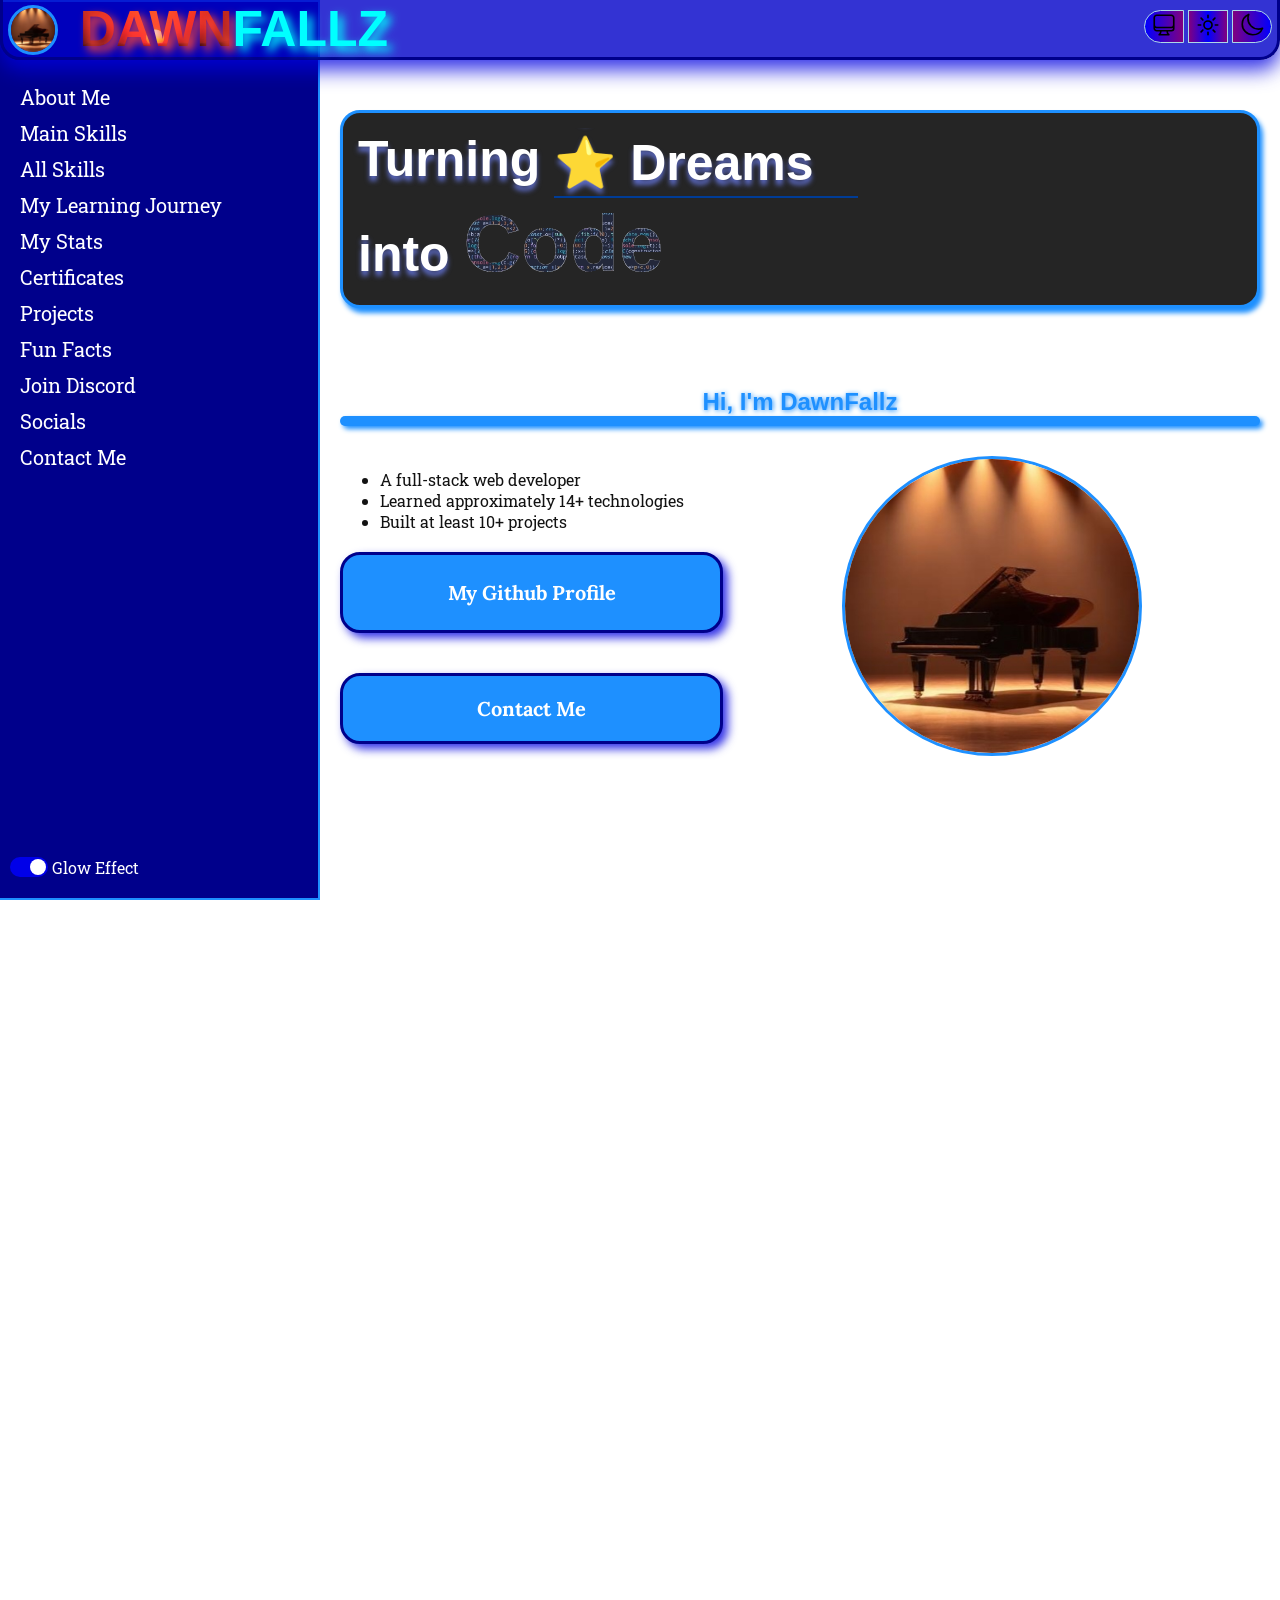
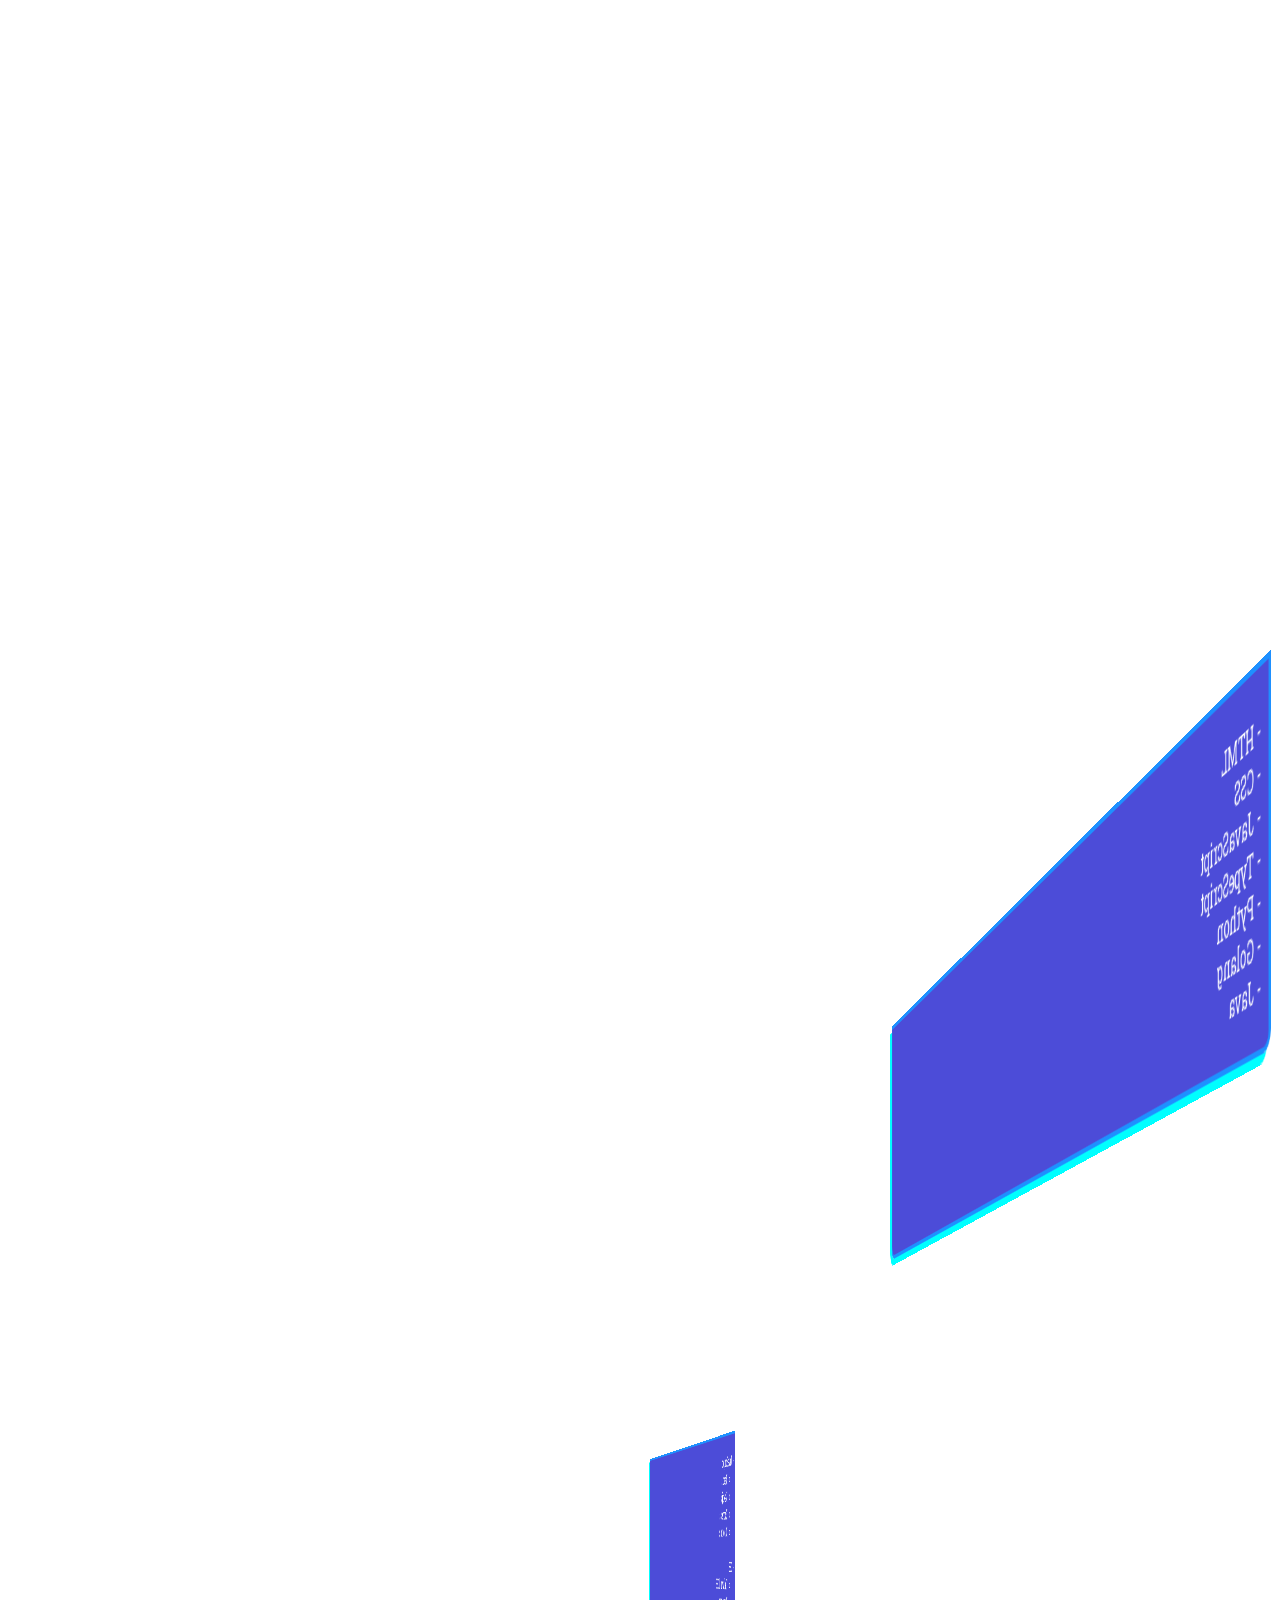
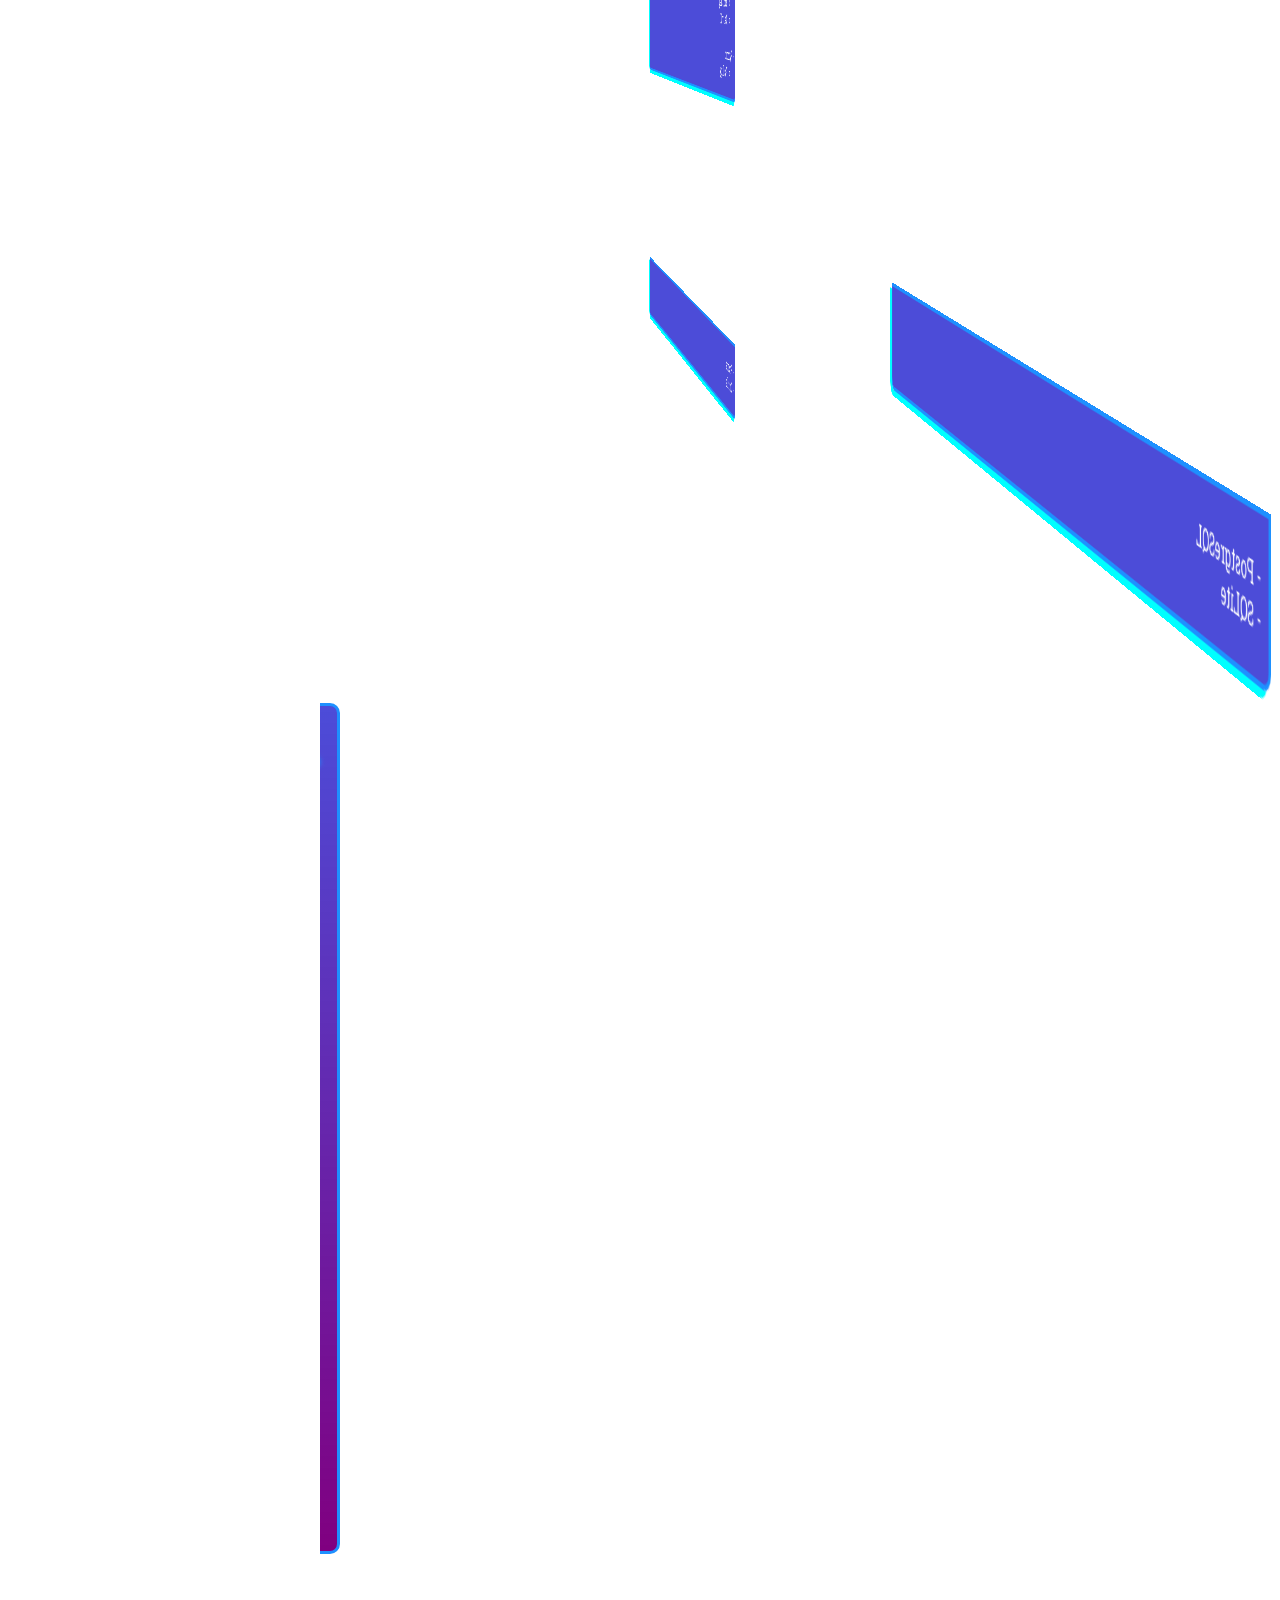
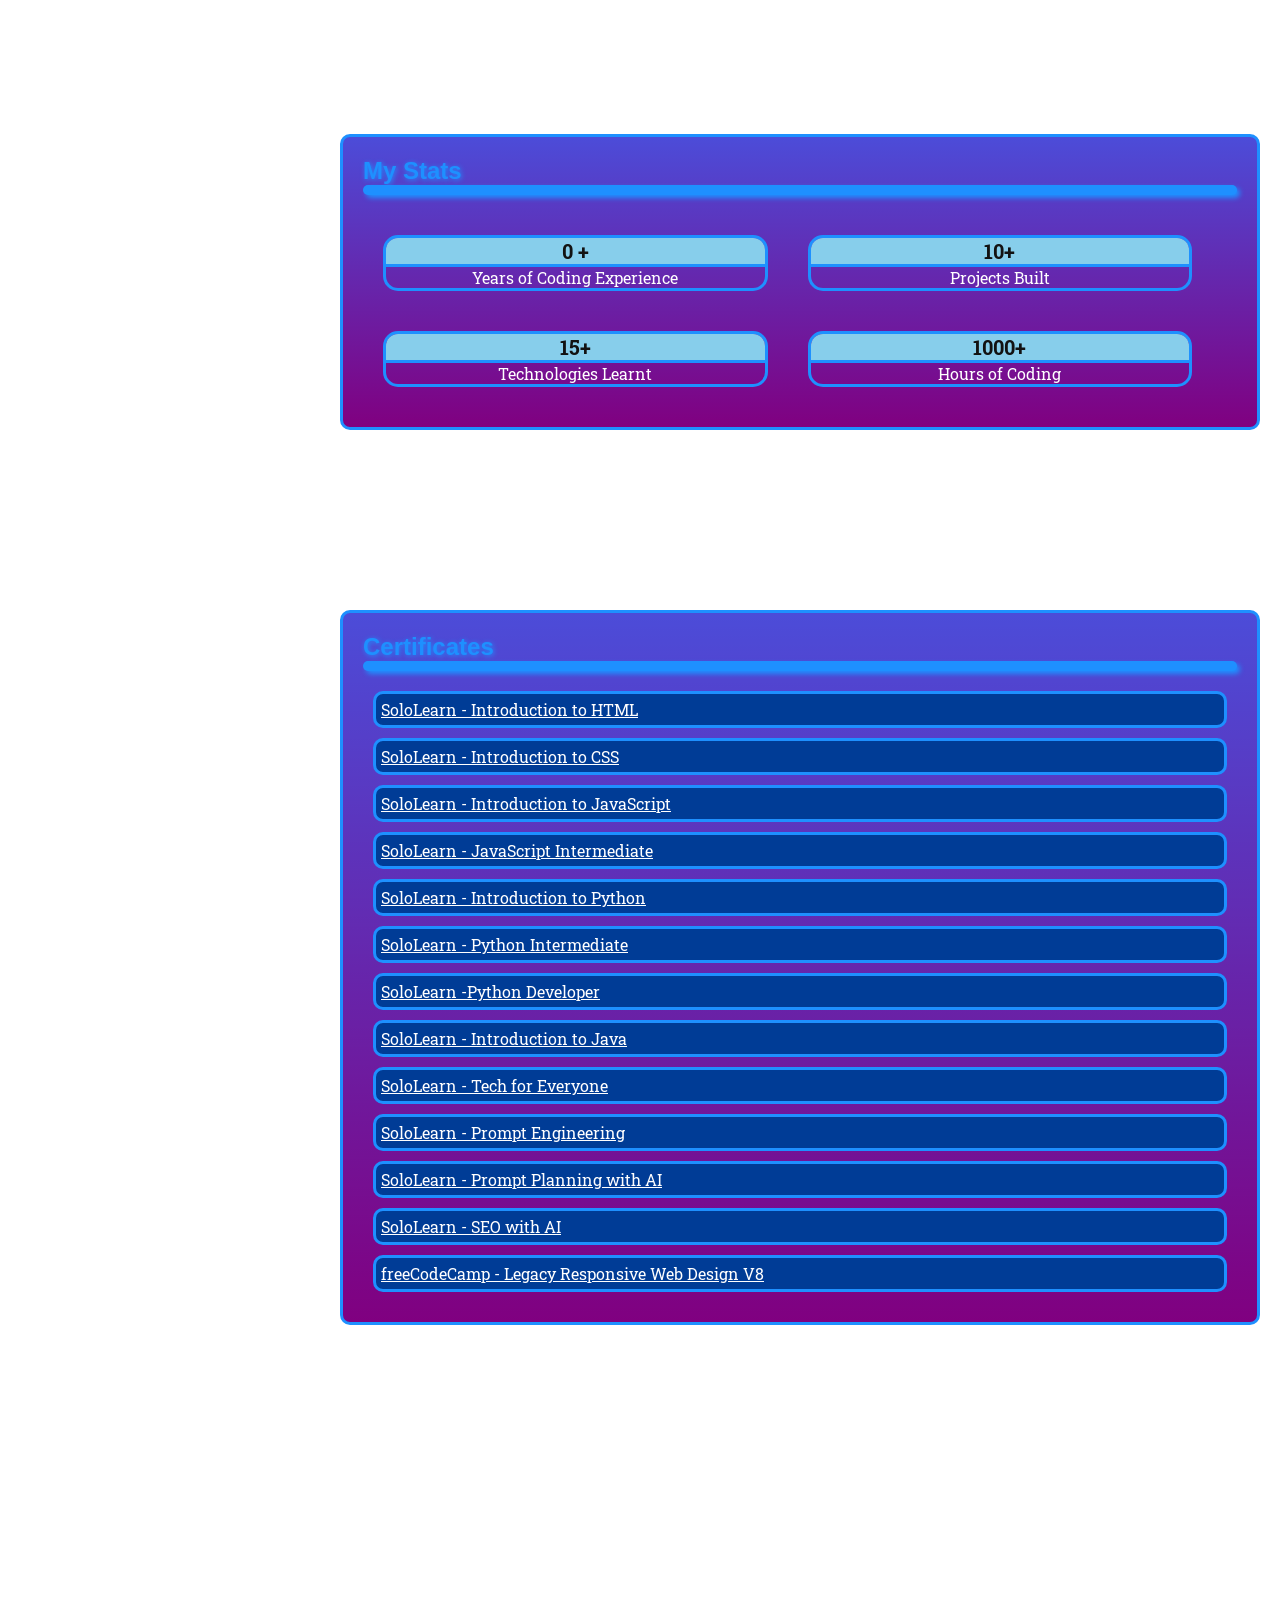
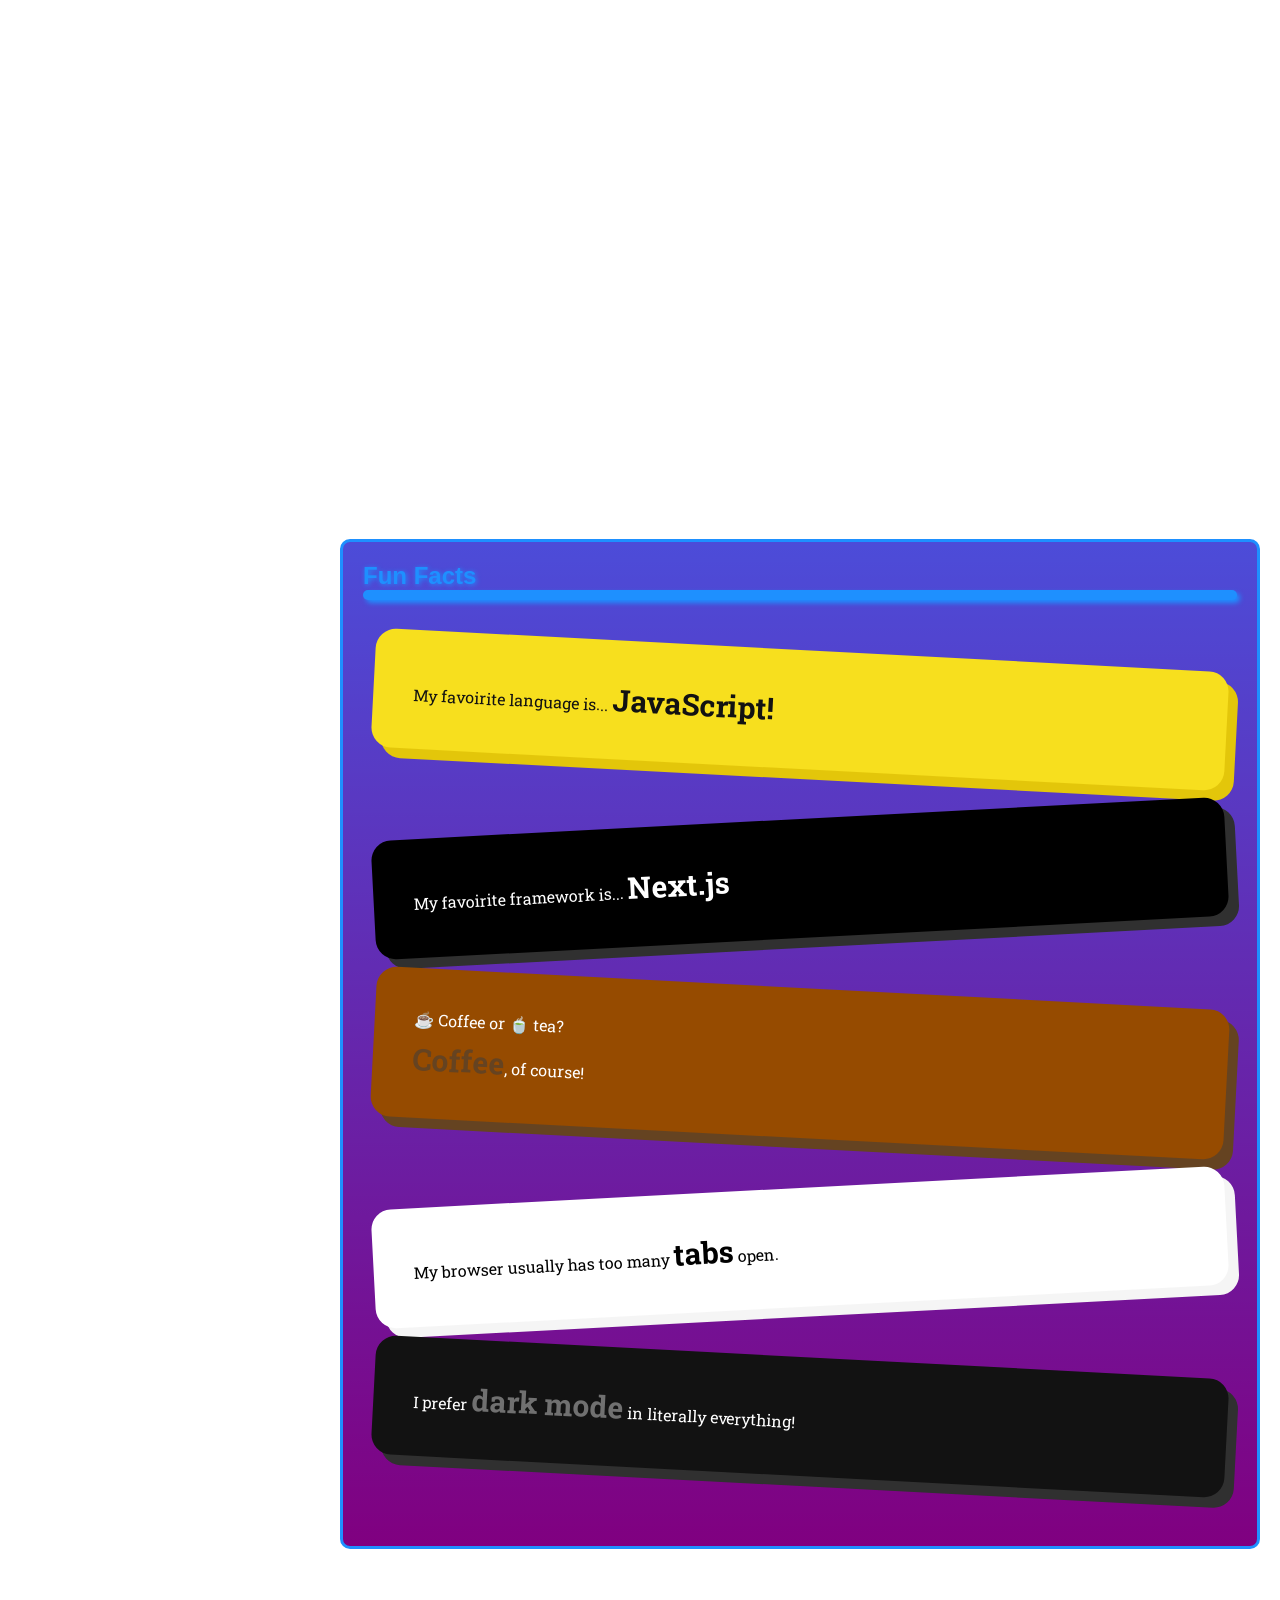
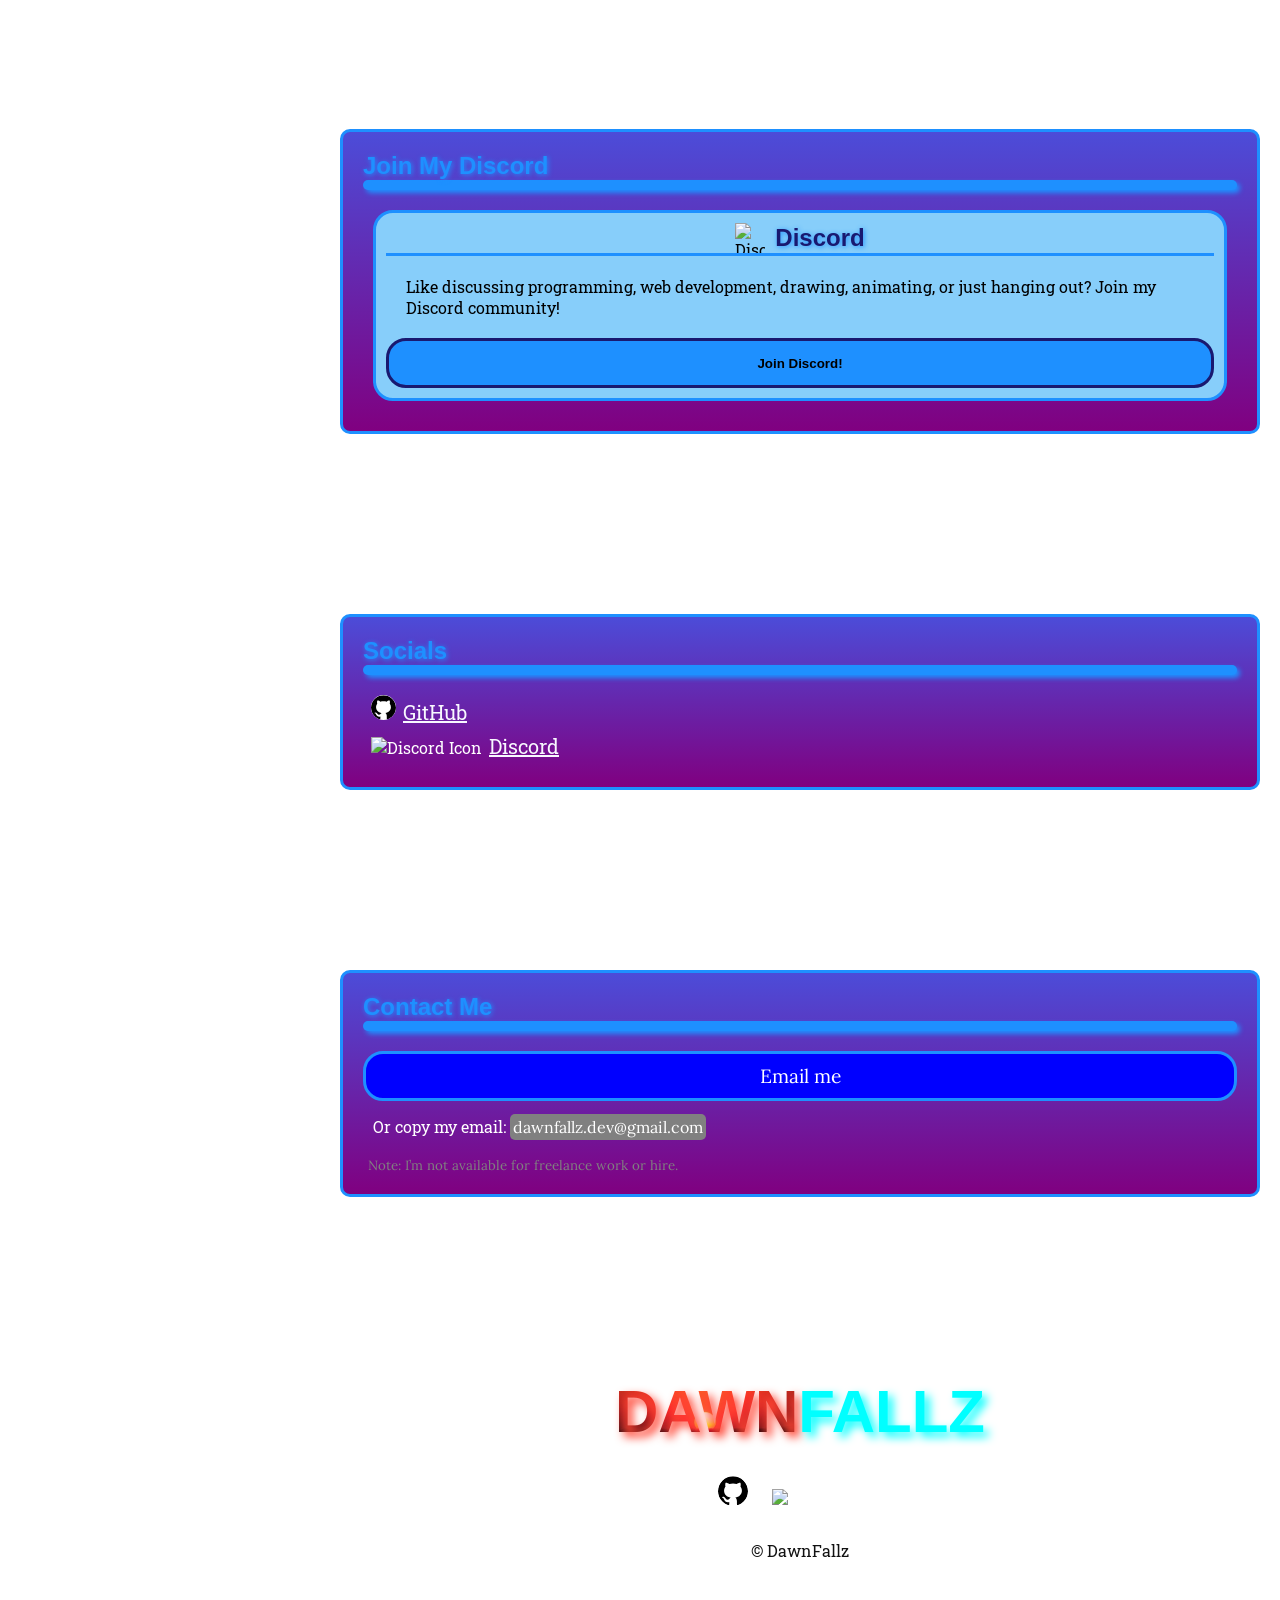
==== commit 7d631487: "style: add style to h1 and add .code-bg for styling text background with code.jpg image" ====
--- a/index.html
+++ b/index.html
@@ -88,7 +88,7 @@
             <span id="outerScrollWordList">
               <span id="scrollWordList"></span>
             </span>
-            <div>into Code</div>
+            <div>into <span class="code-bg">Code</span></div>
         </h1>
 
         <div id="hero">
--- a/styles.css
+++ b/styles.css
@@ -42,6 +42,8 @@
     overflow: hidden;
 }
 
+
+/* Hero */
 #hero {
     color: var(--text-color);
     display: flex;
@@ -57,6 +59,7 @@
 #outerScrollWordList {
     display: inline-block;
     height: 50px;
+    border-bottom: 2px solid rgb(0, 60, 150);
     overflow: hidden;
     vertical-align: middle;
 }
@@ -103,6 +106,10 @@
         font-size: 50px;
     }
 
+    h1 .code-bg {
+        font-size: 80px;
+    }
+
     #hero ul {
         margin-bottom: 0 !important;
     }
@@ -117,12 +124,18 @@
     }
 }
 
+
 h1 {
     font-family: 'Geist Pixel', 'Arial';
     width: 100%;
-    color: var(--text-color);
+    color: #fff;
+    background: #252525;
+    border: 3px solid dodgerblue;
+    border-radius: 20px;
+    box-shadow: 3px 5px 5px dodgerblue;
     margin-bottom: 80px;
-    text-shadow: 0 5px 5px rgb(0, 60, 150);
+    padding: 15px;
+    text-shadow: 0 5px 5px #5c6ac4;
 }
 
 h2 {
@@ -151,6 +164,22 @@
 button:focus-visible {
     outline: 2px solid #5c6ac4;
     outline-offset: 2px;
+}
+
+
+/* With Code Text Background */
+.code-bg {
+    font-family: Arial, sans-serif;
+    font-size: 50px;
+    background-image: url("assets/img/code.jpg");
+    background-size: contain;
+    background-position:  center;
+    -webkit-background-clip: text;
+    background-clip: text;
+    -webkit-text-fill-color:transparent;
+    color: transparent;
+    -webkit-text-stroke: 0.2px white;
+    text-shadow: none;
 }
 
 
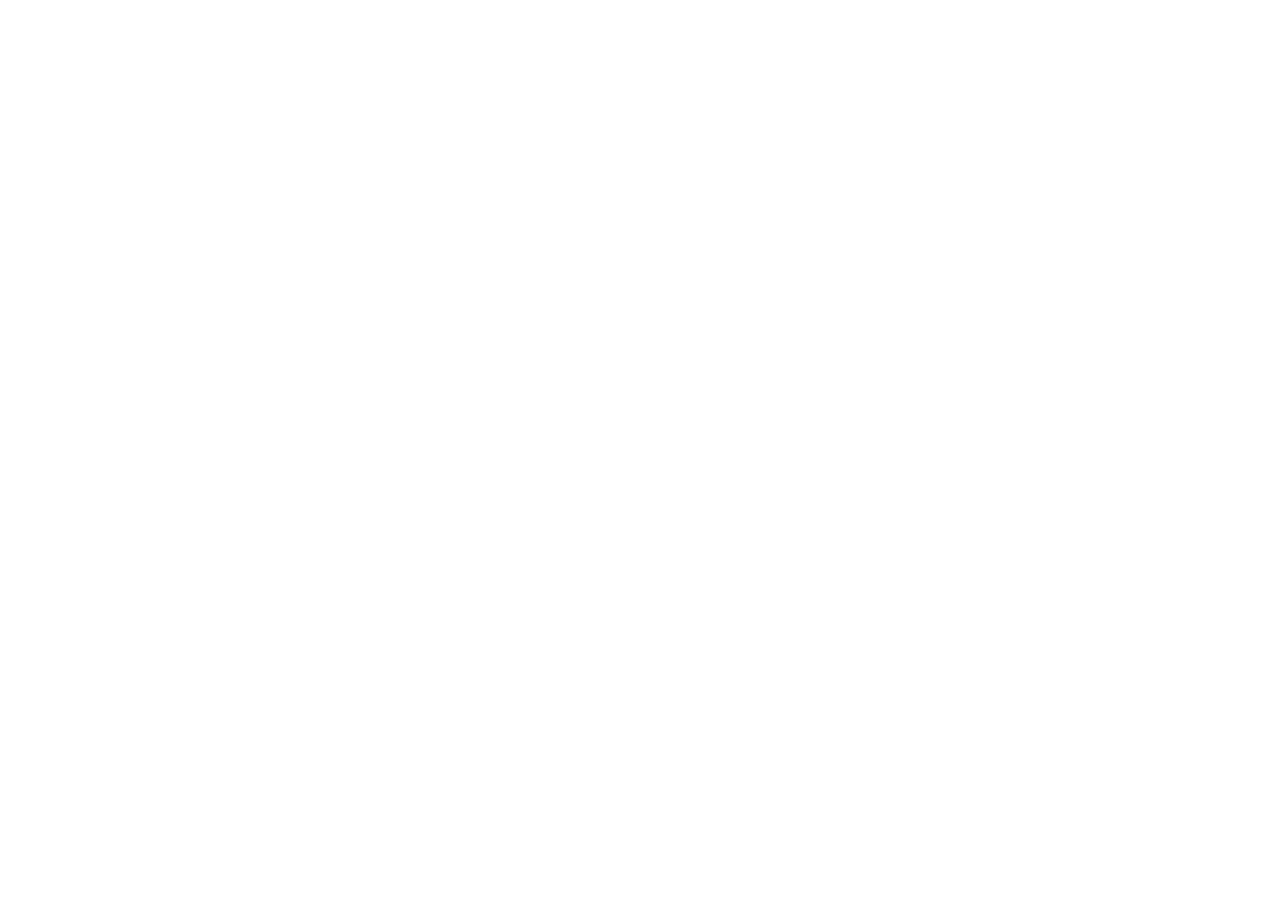
==== commit ceea6b70: "Replace old portfolio" ====
--- a/index.html
+++ b/index.html
@@ -1,442 +1,12 @@
 <!DOCTYPE html>
 <html>
 <head>
-    <meta charset="UTF-8" />
-    <meta name="viewport" content="width=device-width, initial-scale=1.0" />
-
-    <meta property="og:title" content="Dawnfallz Portfolio" />
-    <meta property="og:description" content="A full-stack developer passionate about web development, backend systems, and modern technologies." />
-    <meta property="og:image" content="https://dawnfallz.github.io/assets/img/favicon-192x192.png" />
-    <meta property="og:url" content="https://dawnfallz.github.io" />
-    
-    <meta name="twitter:card" content="summary_large_image" />
-    <meta name="twitter:image" content="https://dawnfallz.github.io/assets/img/favicon-192x192.png" />
-
-    <meta name="apple-mobile-web-app-capable" content="yes" />
-    <meta name="apple-mobile-web-app-status-bar-style" content="black-translucent" />
-    <meta name="apple-mobile-web-app-title" content="DawnFallz" />
-    <link rel="apple-touch-icon" href="/assets/img/favicon-192x192.png" />
-
-    <link rel="preconnect" href="https://fonts.googleapis.com" />
-    <link rel="preconnect" href="https://fonts.gstatic.com" crossorigin />
-    <link href="https://fonts.googleapis.com/css2?family=Geist+Pixel&family=Montenegrin+Gothic+One&family=Roboto+Slab&family=Lora&display=swap" rel="stylesheet" />
-
-    <title>Dawnfallz Portfolio</title>
-    <link rel="manifest" href="/manifest.json" />
-    <link rel="stylesheet" href="styles.css" />
-
-    <link href="https://unpkg.com/aos@2.3.1/dist/aos.css" rel="stylesheet" />
-    <script src="https://unpkg.com/aos@2.3.1/dist/aos.js"></script>
+  <meta http-equiv="refresh" content="0; url=https://dawnfallz.vercel.app/">
+  <script>
+    window.location.replace("https://dawnfallz.vercel.app/");
+  </script>
 </head>
 <body>
-    <!-- Navbar -->
-    <div class="navbar">
-        <button onclick="openSidebar()" id="open-sidebar-btn" aria-label="Open Sidebar Button">
-            <img src="assets/svg/menu.svg" width="30px" height="30px" />
-        </button>
-
-        <img src="assets/img/favicon.png" alt="Profile Pic" class="profile-pic" width="50px" height="50px" /> 
-        <h3 class="logo"><span id="dawn">DAWN</span><span id="fallz">FALLZ</span></h3>
-
-
-        <span id="toggle-theme-row">
-            <button id="theme-system" aria-label="System Theme">
-                <img src="assets/svg/system.svg" />
-            </button>
-            <button id="theme-light" aria-label="Light Theme">
-                <img src="assets/svg/light.svg" />
-            </button>
-            <button id="theme-dark" aria-label="Dark Theme">
-                <img src="assets/svg/dark.svg" />
-            </button>
-        </span>
-    </div>
-
-    <!-- Sidebar -->
-    <div class="sidebar">
-        <h3 class="logo"><span id="dawn">DAWN</span><span id="fallz">FALLZ</span></h3>
-
-        <button onclick="closeSidebar()" id="close-sidebar-btn"> ✕ </button>
-
-        <hr />
-
-        <a href="#about-me-anchor">About Me</a>
-        <a href="#main-skills-anchor">Main Skills</a>
-        <a href="#all-skills-anchor">All Skills</a>
-        <a href="#learning-journey-anchor">My Learning Journey</a>
-        <a href="#stats-anchor">My Stats</a>
-	<a href="#certificates-anchor">Certificates</a>
-	<a href="#projects-anchor">Projects</a>
-        <a href="#fun-facts-anchor">Fun Facts</a>
-        <a href="#join-my-discord-anchor">Join Discord</a>
-        <a href="#socials-anchor">Socials</a>
-        <a href="#contact-me-anchor">Contact Me</a>
-
-        <span style="position: absolute; bottom: 20px;">
-            <label class="switch">
-                <input type="checkbox" id="toggle-glow-effect-btn" checked/>
-                <span class="slider"></span>
-            </label>
-            <span>Glow Effect</span>
-        </span>
-    </div>
-
-
-    <!-- ### HEADER ### -->
-    <header style="margin-bottom: 20vh;">
-        <h1>Turning 
-            <span id="outerScrollWordList">
-              <span id="scrollWordList"></span>
-            </span>
-            <div>into <span class="code-bg">Code</span></div>
-        </h1>
-
-        <div id="hero">
-            <h2>Hi, I'm DawnFallz</h2>
-            <hr />
-            <img src="assets/img/favicon.png" alt="Profile Pic" class="profile-pic" width="300px" height="300px" style="display: block; margin: 10px auto 30px"/>
-            <div>
-                <ul style="margin-bottom: 10vh;">
-                    <li>A full-stack web developer</li>
-                    <li>Learned approximately <span class="counter" data-target="15">15</span>+ technologies</li>
-                    <li>Built at least <span class="counter" data-target="10">10</span>+ projects</li>
-                </ul>
-
-                <a href="https://github.com/DawnFallz" target="_blank">
-                    <button class="hero-btn">
-                        <p style="margin: 5px;">My Github Profile</p>
-                    </button>
-                </a>
-
-                <a href="#contact-me">
-                    <button class="hero-btn">
-                        <p>Contact Me</p>
-                    </button>
-                </a>
-            </div>
-        </div>
-    </header>
-
-    <!-- ### MAIN ### -->
-    <main>
-        <!-- About Me-->
-        <div id="about-me-anchor" class="anchor"></div>
-        <section id="about-me" data-aos="flip-up">
-            <h2>About Me</h2>
-            <hr />
-            <p><b>Who am I?</b> I'm <i>DawnFallz</i>. I'm a male. I'm now <span id="age"></span> years old. I'm a self-taught full-stack developer passionate about web development, backend systems, and modern technologies.</p><br />
-
-            <p><strong>Why did I start coding?</strong> I was just a regular person browsing the web when one question kept coming to mind: <em>"How are these websites made? How do they work? What really are they?" </em>And that curiosity made me unknowingly stepped into the world of tech and learned languages like Python, JavaScript and eventually, full-stack development. It was fun and exciting. Since then, I've enjoyed building things and learning how software works behind the scenes.</p><br />
-
-            <p><strong>What do I enjoy building?</strong> I enjoy creating full-stack web applications where I can work on both the frontend and backend. I like designing user interfaces, building APIs, working with databases and turning ideas into real, functional websites (even though I love designing user interfaces more).</p><br />
-
-            <div style="margin: 10px;">
-              <h4>Quotes: </h4>
-              <p id="quote"></p>
-              <button onclick="randomQuote()">Another one!</button>
-            </div>
-        </section>
-
-        <!-- Main Skills-->
-        <div id="main-skills-anchor" class="anchor"></div>
-        <section id="main-skills" data-aos="flip-down">
-            <h2>Main Skills</h2>
-            <hr />
-            <div data-aos="fade-right">
-                <svg role="img" viewBox="0 0 24 24" xmlns="http://www.w3.org/2000/svg" fill="#E34F26"><title>HTML5</title><path d="M1.5 0h21l-1.91 21.563L11.977 24l-8.564-2.438L1.5 0zm7.031 9.75l-.232-2.718 10.059.003.23-2.622L5.412 4.41l.698 8.01h9.126l-.326 3.426-2.91.804-2.955-.81-.188-2.11H6.248l.33 4.171L12 19.351l5.379-1.443.744-8.157H8.531z"/></svg>
-                <p>HTML</p>
-            </div>
-
-            <div data-aos="fade-left">
-                <svg role="img" viewBox="0 0 24 24" xmlns="http://www.w3.org/2000/svg" fill="#663399"><title>CSS</title><path d="M0 0v20.16A3.84 3.84 0 0 0 3.84 24h16.32A3.84 3.84 0 0 0 24 20.16V3.84A3.84 3.84 0 0 0 20.16 0Zm14.256 13.08c1.56 0 2.28 1.08 2.304 2.64h-1.608c.024-.288-.048-.6-.144-.84-.096-.192-.288-.264-.552-.264-.456 0-.696.264-.696.84-.024.576.288.888.768 1.08.72.288 1.608.744 1.92 1.296q.432.648.432 1.656c0 1.608-.912 2.592-2.496 2.592-1.656 0-2.4-1.032-2.424-2.688h1.68c0 .792.264 1.176.792 1.176.264 0 .456-.072.552-.24.192-.312.24-1.176-.048-1.512-.312-.408-.912-.6-1.32-.816q-.828-.396-1.224-.936c-.24-.36-.36-.888-.36-1.536 0-1.44.936-2.472 2.424-2.448m5.4 0c1.584 0 2.304 1.08 2.328 2.64h-1.608c0-.288-.048-.6-.168-.84-.096-.192-.264-.264-.528-.264-.48 0-.72.264-.72.84s.288.888.792 1.08c.696.288 1.608.744 1.92 1.296.264.432.408.984.408 1.656.024 1.608-.888 2.592-2.472 2.592-1.68 0-2.424-1.056-2.448-2.688h1.68c0 .744.264 1.176.792 1.176.264 0 .456-.072.552-.24.216-.312.264-1.176-.048-1.512-.288-.408-.888-.6-1.32-.816-.552-.264-.96-.576-1.2-.936s-.36-.888-.36-1.536c-.024-1.44.912-2.472 2.4-2.448m-11.031.018c.711-.006 1.419.198 1.839.63.432.432.672 1.128.648 1.992H9.336c.024-.456-.096-.792-.432-.96-.312-.144-.768-.048-.888.24-.12.264-.192.576-.168.864v3.504c0 .744.264 1.128.768 1.128a.65.65 0 0 0 .552-.264c.168-.24.192-.552.168-.84h1.776c.096 1.632-.984 2.712-2.568 2.688-1.536 0-2.496-.864-2.472-2.472v-4.032c0-.816.24-1.44.696-1.848.432-.408 1.146-.624 1.857-.63"/></svg> 
-                <p>CSS</p>
-            </div>
-
-            <div data-aos="fade-right">
-                <svg role="img" viewBox="0 0 24 24" xmlns="http://www.w3.org/2000/svg" fill="#F7DF1E"><title>JavaScript</title><path d="M0 0h24v24H0V0zm22.034 18.276c-.175-1.095-.888-2.015-3.003-2.873-.736-.345-1.554-.585-1.797-1.14-.091-.33-.105-.51-.046-.705.15-.646.915-.84 1.515-.66.39.12.75.42.976.9 1.034-.676 1.034-.676 1.755-1.125-.27-.42-.404-.601-.586-.78-.63-.705-1.469-1.065-2.834-1.034l-.705.089c-.676.165-1.32.525-1.71 1.005-1.14 1.291-.811 3.541.569 4.471 1.365 1.02 3.361 1.244 3.616 2.205.24 1.17-.87 1.545-1.966 1.41-.811-.18-1.26-.586-1.755-1.336l-1.83 1.051c.21.48.45.689.81 1.109 1.74 1.756 6.09 1.666 6.871-1.004.029-.09.24-.705.074-1.65l.046.067zm-8.983-7.245h-2.248c0 1.938-.009 3.864-.009 5.805 0 1.232.063 2.363-.138 2.711-.33.689-1.18.601-1.566.48-.396-.196-.597-.466-.83-.855-.063-.105-.11-.196-.127-.196l-1.825 1.125c.305.63.75 1.172 1.324 1.517.855.51 2.004.675 3.207.405.783-.226 1.458-.691 1.811-1.411.51-.93.402-2.07.397-3.346.012-2.054 0-4.109 0-6.179l.004-.056z"/></svg>
-                <p>JavaScript</p>
-            </div>
-
-            <div data-aos="fade-left">
-              <svg role="img" viewBox="0 0 24 24" xmlns="http://www.w3.org/2000/svg" fill="#3178C6"><title>TypeScript</title><path d="M1.125 0C.502 0 0 .502 0 1.125v21.75C0 23.498.502 24 1.125 24h21.75c.623 0 1.125-.502 1.125-1.125V1.125C24 .502 23.498 0 22.875 0zm17.363 9.75c.612 0 1.154.037 1.627.111a6.38 6.38 0 0 1 1.306.34v2.458a3.95 3.95 0 0 0-.643-.361 5.093 5.093 0 0 0-.717-.26 5.453 5.453 0 0 0-1.426-.2c-.3 0-.573.028-.819.086a2.1 2.1 0 0 0-.623.242c-.17.104-.3.229-.393.374a.888.888 0 0 0-.14.49c0 .196.053.373.156.529.104.156.252.304.443.444s.423.276.696.41c.273.135.582.274.926.416.47.197.892.407 1.266.628.374.222.695.473.963.753.268.279.472.598.614.957.142.359.214.776.214 1.253 0 .657-.125 1.21-.373 1.656a3.033 3.033 0 0 1-1.012 1.085 4.38 4.38 0 0 1-1.487.596c-.566.12-1.163.18-1.79.18a9.916 9.916 0 0 1-1.84-.164 5.544 5.544 0 0 1-1.512-.493v-2.63a5.033 5.033 0 0 0 3.237 1.2c.333 0 .624-.03.872-.09.249-.06.456-.144.623-.25.166-.108.29-.234.373-.38a1.023 1.023 0 0 0-.074-1.089 2.12 2.12 0 0 0-.537-.5 5.597 5.597 0 0 0-.807-.444 27.72 27.72 0 0 0-1.007-.436c-.918-.383-1.602-.852-2.053-1.405-.45-.553-.676-1.222-.676-2.005 0-.614.123-1.141.369-1.582.246-.441.58-.804 1.004-1.089a4.494 4.494 0 0 1 1.47-.629 7.536 7.536 0 0 1 1.77-.201zm-15.113.188h9.563v2.166H9.506v9.646H6.789v-9.646H3.375z"/></svg>
-                <p>TypeScript</p>
-            </div>
-
-            <div data-aos="fade-right">
-                <svg role="img" viewBox="0 0 24 24" xmlns="http://www.w3.org/2000/svg" fill="#61DAFB"><title>React</title><path d="M14.23 12.004a2.236 2.236 0 0 1-2.235 2.236 2.236 2.236 0 0 1-2.236-2.236 2.236 2.236 0 0 1 2.235-2.236 2.236 2.236 0 0 1 2.236 2.236zm2.648-10.69c-1.346 0-3.107.96-4.888 2.622-1.78-1.653-3.542-2.602-4.887-2.602-.41 0-.783.093-1.106.278-1.375.793-1.683 3.264-.973 6.365C1.98 8.917 0 10.42 0 12.004c0 1.59 1.99 3.097 5.043 4.03-.704 3.113-.39 5.588.988 6.38.32.187.69.275 1.102.275 1.345 0 3.107-.96 4.888-2.624 1.78 1.654 3.542 2.603 4.887 2.603.41 0 .783-.09 1.106-.275 1.374-.792 1.683-3.263.973-6.365C22.02 15.096 24 13.59 24 12.004c0-1.59-1.99-3.097-5.043-4.032.704-3.11.39-5.587-.988-6.38-.318-.184-.688-.277-1.092-.278zm-.005 1.09v.006c.225 0 .406.044.558.127.666.382.955 1.835.73 3.704-.054.46-.142.945-.25 1.44-.96-.236-2.006-.417-3.107-.534-.66-.905-1.345-1.727-2.035-2.447 1.592-1.48 3.087-2.292 4.105-2.295zm-9.77.02c1.012 0 2.514.808 4.11 2.28-.686.72-1.37 1.537-2.02 2.442-1.107.117-2.154.298-3.113.538-.112-.49-.195-.964-.254-1.42-.23-1.868.054-3.32.714-3.707.19-.09.4-.127.563-.132zm4.882 3.05c.455.468.91.992 1.36 1.564-.44-.02-.89-.034-1.345-.034-.46 0-.915.01-1.36.034.44-.572.895-1.096 1.345-1.565zM12 8.1c.74 0 1.477.034 2.202.093.406.582.802 1.203 1.183 1.86.372.64.71 1.29 1.018 1.946-.308.655-.646 1.31-1.013 1.95-.38.66-.773 1.288-1.18 1.87-.728.063-1.466.098-2.21.098-.74 0-1.477-.035-2.202-.093-.406-.582-.802-1.204-1.183-1.86-.372-.64-.71-1.29-1.018-1.946.303-.657.646-1.313 1.013-1.954.38-.66.773-1.286 1.18-1.868.728-.064 1.466-.098 2.21-.098zm-3.635.254c-.24.377-.48.763-.704 1.16-.225.39-.435.782-.635 1.174-.265-.656-.49-1.31-.676-1.947.64-.15 1.315-.283 2.015-.386zm7.26 0c.695.103 1.365.23 2.006.387-.18.632-.405 1.282-.66 1.933-.2-.39-.41-.783-.64-1.174-.225-.392-.465-.774-.705-1.146zm3.063.675c.484.15.944.317 1.375.498 1.732.74 2.852 1.708 2.852 2.476-.005.768-1.125 1.74-2.857 2.475-.42.18-.88.342-1.355.493-.28-.958-.646-1.956-1.1-2.98.45-1.017.81-2.01 1.085-2.964zm-13.395.004c.278.96.645 1.957 1.1 2.98-.45 1.017-.812 2.01-1.086 2.964-.484-.15-.944-.318-1.37-.5-1.732-.737-2.852-1.706-2.852-2.474 0-.768 1.12-1.742 2.852-2.476.42-.18.88-.342 1.356-.494zm11.678 4.28c.265.657.49 1.312.676 1.948-.64.157-1.316.29-2.016.39.24-.375.48-.762.705-1.158.225-.39.435-.788.636-1.18zm-9.945.02c.2.392.41.783.64 1.175.23.39.465.772.705 1.143-.695-.102-1.365-.23-2.006-.386.18-.63.406-1.282.66-1.933zM17.92 16.32c.112.493.2.968.254 1.423.23 1.868-.054 3.32-.714 3.708-.147.09-.338.128-.563.128-1.012 0-2.514-.807-4.11-2.28.686-.72 1.37-1.536 2.02-2.44 1.107-.118 2.154-.3 3.113-.54zm-11.83.01c.96.234 2.006.415 3.107.532.66.905 1.345 1.727 2.035 2.446-1.595 1.483-3.092 2.295-4.11 2.295-.22-.005-.406-.05-.553-.132-.666-.38-.955-1.834-.73-3.703.054-.46.142-.944.25-1.438zm4.56.64c.44.02.89.034 1.345.034.46 0 .915-.01 1.36-.034-.44.572-.895 1.095-1.345 1.565-.455-.47-.91-.993-1.36-1.565z"/></svg>
-                <p>React</p>
-            </div>
-
-            <div  data-aos="fade-left">
-              <svg role="img" viewBox="0 0 24 24" xmlns="http://www.w3.org/2000/svg" fill="#000000"><title>Next.js</title><path d="M18.665 21.978C16.758 23.255 14.465 24 12 24 5.377 24 0 18.623 0 12S5.377 0 12 0s12 5.377 12 12c0 3.583-1.574 6.801-4.067 9.001L9.219 7.2H7.2v9.596h1.615V9.251l9.85 12.727Zm-3.332-8.533 1.6 2.061V7.2h-1.6v6.245Z"/></svg>
-                <p>Next.js</p>
-            </div>
-
-            <div data-aos="fade-right">
-                <svg role="img" viewBox="0 0 24 24" xmlns="http://www.w3.org/2000/svg" fill="#06B6D4"><title>Tailwind CSS</title><path d="M12.001,4.8c-3.2,0-5.2,1.6-6,4.8c1.2-1.6,2.6-2.2,4.2-1.8c0.913,0.228,1.565,0.89,2.288,1.624 C13.666,10.618,15.027,12,18.001,12c3.2,0,5.2-1.6,6-4.8c-1.2,1.6-2.6,2.2-4.2,1.8c-0.913-0.228-1.565-0.89-2.288-1.624 C16.337,6.182,14.976,4.8,12.001,4.8z M6.001,12c-3.2,0-5.2,1.6-6,4.8c1.2-1.6,2.6-2.2,4.2-1.8c0.913,0.228,1.565,0.89,2.288,1.624 c1.177,1.194,2.538,2.576,5.512,2.576c3.2,0,5.2-1.6,6-4.8c-1.2,1.6-2.6,2.2-4.2,1.8c-0.913-0.228-1.565-0.89-2.288-1.624 C10.337,13.382,8.976,12,6.001,12z"/></svg>
-                <p>TailwindCSS</p>
-            </div>
-
-            <div data-aos="fade-left">
-                <svg role="img" viewBox="0 0 24 24" xmlns="http://www.w3.org/2000/svg" fill="#3776AB"><title>Python</title><path d="M14.25.18l.9.2.73.26.59.3.45.32.34.34.25.34.16.33.1.3.04.26.02.2-.01.13V8.5l-.05.63-.13.55-.21.46-.26.38-.3.31-.33.25-.35.19-.35.14-.33.1-.3.07-.26.04-.21.02H8.77l-.69.05-.59.14-.5.22-.41.27-.33.32-.27.35-.2.36-.15.37-.1.35-.07.32-.04.27-.02.21v3.06H3.17l-.21-.03-.28-.07-.32-.12-.35-.18-.36-.26-.36-.36-.35-.46-.32-.59-.28-.73-.21-.88-.14-1.05-.05-1.23.06-1.22.16-1.04.24-.87.32-.71.36-.57.4-.44.42-.33.42-.24.4-.16.36-.1.32-.05.24-.01h.16l.06.01h8.16v-.83H6.18l-.01-2.75-.02-.37.05-.34.11-.31.17-.28.25-.26.31-.23.38-.2.44-.18.51-.15.58-.12.64-.1.71-.06.77-.04.84-.02 1.27.05zm-6.3 1.98l-.23.33-.08.41.08.41.23.34.33.22.41.09.41-.09.33-.22.23-.34.08-.41-.08-.41-.23-.33-.33-.22-.41-.09-.41.09zm13.09 3.95l.28.06.32.12.35.18.36.27.36.35.35.47.32.59.28.73.21.88.14 1.04.05 1.23-.06 1.23-.16 1.04-.24.86-.32.71-.36.57-.4.45-.42.33-.42.24-.4.16-.36.09-.32.05-.24.02-.16-.01h-8.22v.82h5.84l.01 2.76.02.36-.05.34-.11.31-.17.29-.25.25-.31.24-.38.2-.44.17-.51.15-.58.13-.64.09-.71.07-.77.04-.84.01-1.27-.04-1.07-.14-.9-.2-.73-.25-.59-.3-.45-.33-.34-.34-.25-.34-.16-.33-.1-.3-.04-.25-.02-.2.01-.13v-5.34l.05-.64.13-.54.21-.46.26-.38.3-.32.33-.24.35-.2.35-.14.33-.1.3-.06.26-.04.21-.02.13-.01h5.84l.69-.05.59-.14.5-.21.41-.28.33-.32.27-.35.2-.36.15-.36.1-.35.07-.32.04-.28.02-.21V6.07h2.09l.14.01zm-6.47 14.25l-.23.33-.08.41.08.41.23.33.33.23.41.08.41-.08.33-.23.23-.33.08-.41-.08-.41-.23-.33-.33-.23-.41-.08-.41.08z"/></svg>
-                <p>Python</p>
-            </div>
-        </section>
-
-        <!-- Skills -->
-        <div id="all-skills-anchor" class="anchor"></div>
-        <section id="all-skills" data-aos="flip-right">
-            <h2>All Skills</h2>
-            <hr />
-
-            <h3 style="margin: 0;" data-aos="zoom-in">🌐 Languages</h3>
-            <ul class="list" data-aos="slide-right">
-                <li>HTML</li>
-                <li>CSS</li>
-                <li>JavaScript</li>
-                <li>TypeScript</li>
-                <li>Python</li>
-                <li>Golang</li>
-                <li>Java</li>
-            </ul>
-
-            <h3 data-aos="zoom-in">🧩 Frameworks & Libraries</h3>
-            <ul class="list" data-aos="slide-left">
-                <li>JavaScript:
-                    <ul>
-                        <li>React.js</li>
-                        <li>Next.js</li>
-                        <li>Express.js</li>
-                        <li>Discord.js</li>
-                    </ul>
-                </li><br />
-
-                <li>CSS:
-                    <ul>
-                        <li>TailwindCSS</li>
-                        <li>Bootstrap</li>
-                        <li>DaisyUI</li>
-                    </ul>
-                </li><br />
-
-                <li>Python:
-                    <ul>
-                        <li>Flask.py</li>
-                    </ul>
-                </li>
-            </ul>
-
-            <h3 data-aos="zoom-in">🗄️Databases</h3>
-            <ul class="list" data-aos="slide-right">
-                <li>PostgreSQL</li>
-                <li>SQLite</li>
-            </ul>
-
-            <h3 data-aos="zoom-in">🔧 ORM & Tools</h3>
-            <ul class="list" data-aos="slide-left">
-                <li>Prisma</li>
-                <li>Drizzle</li>
-            </ul>
-        </section>
-
-        <!-- Learning Journey -->
-        <div id="learning-journey-anchor" class="anchor"></div>
-        <section id="learning-journey" data-aos="slide-right">
-            <h2>My Learning Journey</h2>
-            <hr />
-
-	    <div data-aos="zoom-in">
-	        <h4>Python Developer</h4>
-	        <ul data-aos="fade-left">
-	            <li>Developed core logic using Python, focusing on algorithms and data structures.</li>
-	            <li>Built interactive command-line applications including a "Guess the Number" game and a feature-rich Calculator.</li>
-	            <li>Automated repetitive tasks and processed data using Python scripts.</li>
-	        </ul>
-
-	        <h4>Frontend Developer</h4>
-	        <ul data-aos="fade-left">
-	            <li>Crafted responsiv user interfaces using HTML and CSS.</li>
-	            <li>Implemented interactive features and dynamic content updates using JavaScript.</li>
-	            <li>Applied modern design principles to ensure cross-browser compatibility and mobile-first layouts.</li>
-	        </ul>
-
-	        <h4>Flask Developer</h4>
-	        <ul data-aos="fade-left">
-	            <li>Designed and developed REST web services using the Flask framework.</li>
-	            <li>Managed server-side routing and handled user requests to deliver dynamic web content.</li>
-	            <li>Implemented data handling techniques to process and store information effectively.</li>
-	        </ul>
-
-	        <h4>Full Stack Developer</h4>
-	        <ul data-aos="fade-left">
-	            <li>Integrated backend logic with frontend interfaces to create seamless end-to-end applications.</li>
-	            <li>Managed data flow between client-side interactions and server-side operations.</li>
-	            <li>Architected full-stack workflows, ensuring smooth communication between the database and the UI.</li>
-	        </ul>
-
-	        <h4>Next.js Developer</h4>
-	        <ul data-aos="fade-left">
-	            <li>Built performant web applications leveraging server-side rendering (SSR) and static site generation.</li>
-	            <li>Utilized React-based components to create reusable and modular frontend architectures.</li>
-	            <li>Optimized application performance and SEO to ensure fast load times and better user engagement.</li>
-	        </ul>
-	    </div>
-        </section>
-
-        <!-- Stats -->
-        <div id="stats-anchor" class="anchor"></div>
-        <section id="stats" data-aos="zoom-in-down">
-            <h2>My Stats</h2>
-            <hr />
-
-            <div>
-                <h4>
-                    <span class="counter" data-target="1">1</span>
-                    +
-                </h4>
-                 Years of Coding Experience
-            </div>
-            <div>
-                <h4><span class="counter" data-target="10">10</span>+ </h4>
-                Projects Built
-            </div>
-            <div>
-                <h4><span class="counter" data-target="15">15</span>+ </h4>
-                Technologies Learnt
-            </div>
-            <div>
-                <h4><span class="counter" data-target="1000">1000</span>+ </h4>
-                Hours of Coding
-            </div>
-        </section>
-
-        <!-- Certificates -->
-        <div id="certificates-anchor" class="anchor"></div>
-        <section id="certificates" data-aos="zoom-out-right">
-            <h2>Certificates</h2>
-            <hr />
-
-            <a href="https://www.sololearn.com/certificates/CC-J1LFRRZP" target="_blank" data-aos="fade-right">SoloLearn - Introduction to HTML</a>
-            <a href="https://www.sololearn.com/certificates/CC-ORZWELWE" target="_blank" data-aos="fade-right">SoloLearn - Introduction to CSS</a>
-            <a href="https://www.sololearn.com/certificates/CC-8BNQYYAY" target="_blank" data-aos="fade-right">SoloLearn - Introduction to JavaScript</a>
-            <a href="https://www.sololearn.com/certificates/CC-XDVXR1E8" target="_blank" data-aos="fade-right">SoloLearn - JavaScript Intermediate</a>
-            <a href="https://www.sololearn.com/certificates/CC-2SID3OCX" target="_blank" data-aos="fade-right">SoloLearn - Introduction to Python</a>
-            <a href="https://www.sololearn.com/certificates/CC-EIBXZVYN" target="_blank" data-aos="fade-right">SoloLearn - Python Intermediate</a>
-            <a href="https://www.sololearn.com/certificates/CC-TNZ6AS7B" target="_blank" data-aos="fade-right">SoloLearn -Python Developer</a>
-            <a href="https://www.sololearn.com/certificates/CC-LE6LEKG2" target="_blank" data-aos="fade-right">SoloLearn - Introduction to Java</a>
-            <a href="https://www.sololearn.com/certificates/CC-OEQ5XCHO" target="_blank" data-aos="fade-right">SoloLearn - Tech for Everyone</a>
-            <a href="https://www.sololearn.com/certificates/CC-GNBZIO7Z" target="_blank" data-aos="fade-right">SoloLearn - Prompt Engineering</a>
-            <a href="https://www.sololearn.com/certificates/CC-MBF6EZ2W" target="_blank" data-aos="fade-right">SoloLearn - Prompt Planning with AI</a>
-            <a href="https://www.sololearn.com/certificates/CC-YKZXUI42" target="_blank" data-aos="fade-right">SoloLearn - SEO with AI</a>
-
-	    <a href="/" data-aos="fade-right">freeCodeCamp - Legacy Responsive Web Design V8</a>
-
-        </section>
-
-	<!-- Projects -->
-        <div id="projects-anchor" class="anchor"></div>
-        <section id="projects" data-aos="flip-left">
-            <h2>Projects</h2>
-            <hr />
-            <div class="deck">
-            </div>
-
-            <button onclick="previousCard()" style="left: 50px;" >◀</button>
-            <button onclick="nextCard()" style="right: 50px;">▶</button>
-        </section>
-
-        <!-- Fun Facts -->
-        <div id="fun-facts-anchor" class="anchor"></div>
-        <section id="fun-facts" data-aos="fade-up">
-            <h2>Fun Facts</h2>
-            <hr />
-
-            <div style="background: #F7DF1E; box-shadow: 10px 10px #E3C60A !important; color: #121212;">
-                <p>My favoirite language is... <b>JavaScript!</b></p>
-            </div>
-
-            <div style="background: black;">
-                <p>My favoirite framework is... <b>Next.js</b></p>
-            </div>
-
-            <div style="background: #964B00; box-shadow: 10px 10px #654321 !important;">
-                <p>☕ Coffee or 🍵 tea?</p>
-                <p><b style="color: #654321;;">Coffee</b>, of course!</p>
-            </div>
-
-            <div style="background: white; box-shadow: 10px 10px whitesmoke !important; color: black;">
-                <p>My browser usually has too many <b>tabs</b> open.</p>
-            </div>
-
-            <div>
-                <p>I prefer <b style="color: #707070;">dark mode</b> in literally everything!</p>
-            </div>
-        </section>
-
-        <!-- Join My Discord-->
-        <div id="join-my-discord-anchor" class="anchor"></div>
-	<section id="join-my-discord" data-aos="fade-down">
-	    <h2>Join My Discord</h2>
-	    <hr />
-
-            <div id="discord-link">
-                <span>
-                    <img src="assets/svg/discord.svg" alt="Discord Icon" width="30" height="30"/>
-                    <h2>Discord</h2>
-                </span>
-                
-      	        <p>Like discussing programming, web development, drawing, animating, or just hanging out? Join my Discord community!</p>
-
-                <a href="https://discord.gg/MXRDDyaBZP"><button>Join Discord!</button></a>
-            </div>
-	</section>
-
-        <!-- Socials -->
-        <div id="socials-anchor" class="anchor"></div>
-        <section id="socials" data-aos="zoom-in-up">
-            <h2>Socials</h2>
-            <hr />
-
-            <div>
-                <img src="assets/svg/github.svg" alt="Github Icon" class="github-icon" width="25" height="25" />
-                <a href="https://github.com/DawnFallz" target="_blank">GitHub</a>
-            </div>
-
-            <div>
-                <img src="assets/svg/discord.svg" alt="Discord Icon" width="25" height="25" />
-                <a href="https://discord.gg/MXRDDyaBZP" target="_blank">Discord</a>
-            </div>
-        </section>
-
-        <!-- Contact Me -->
-        <div id="contact-me-anchor" class="anchor"></div>
-        <section id="contact-me" data-aos="zoom-out-down">
-            <h2>Contact Me</h2>
-            <hr />
-
-	    <a href="mailto:dawnfallz.dev@gmail.com?body=Hi,%20my%20name%20is%20___.%20I%20want%20to..."><button>Email me</button></a>
-	    <p>Or copy my email: <span class="copy-text">dawnfallz.dev@gmail.com</span></p>
-
-            <small>Note: I’m not available for freelance work or hire.</small>
-
-        </section>
-
-        <h3 class="logo" style="font-size: 60px; margin: 0; text-align: center;"  data-aos="zoom-out-up"><span id="dawn">DAWN</span><span id="fallz">FALLZ</span></h3>
-    </main>
-
-    <!-- ### FOOTER ###-->
-    <footer>
-        <a href="https://github.com/DawnFallz" target="_blank">
-            <img src="assets/svg/github.svg" alt="Github Icon" class="github-icon" width="30" height="30" />
-        </a>
-
-        <a href="https://discord.gg/MXRDDyaBZP">
-            <img src="assets/svg/discord.svg" alt="Discord Icon" width="30" height="30" />
-        </a>
-
-        <p>&copy; DawnFallz</p>
-    </footer>
-        
-    <script src="script.js"></script>
+  <p>Redirecting to my new portfolio...</p>
 </body>
 </html>
